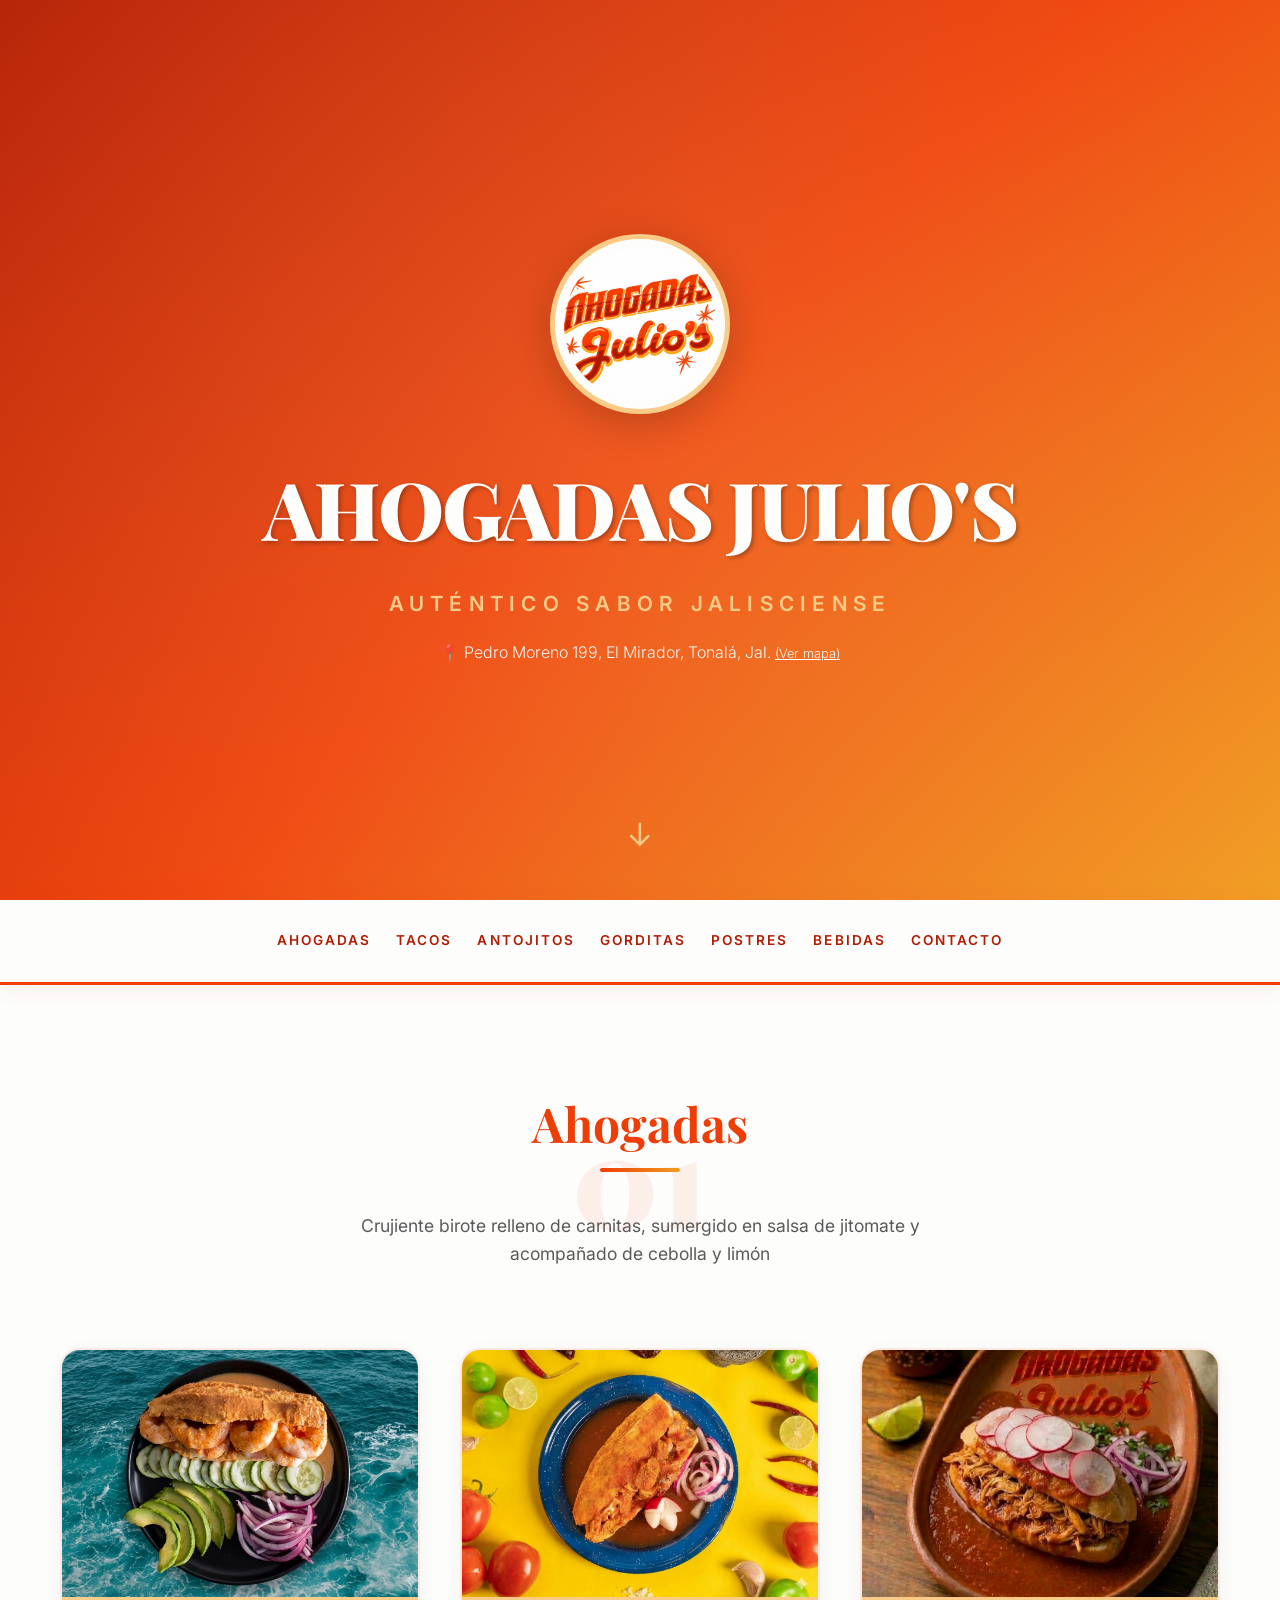
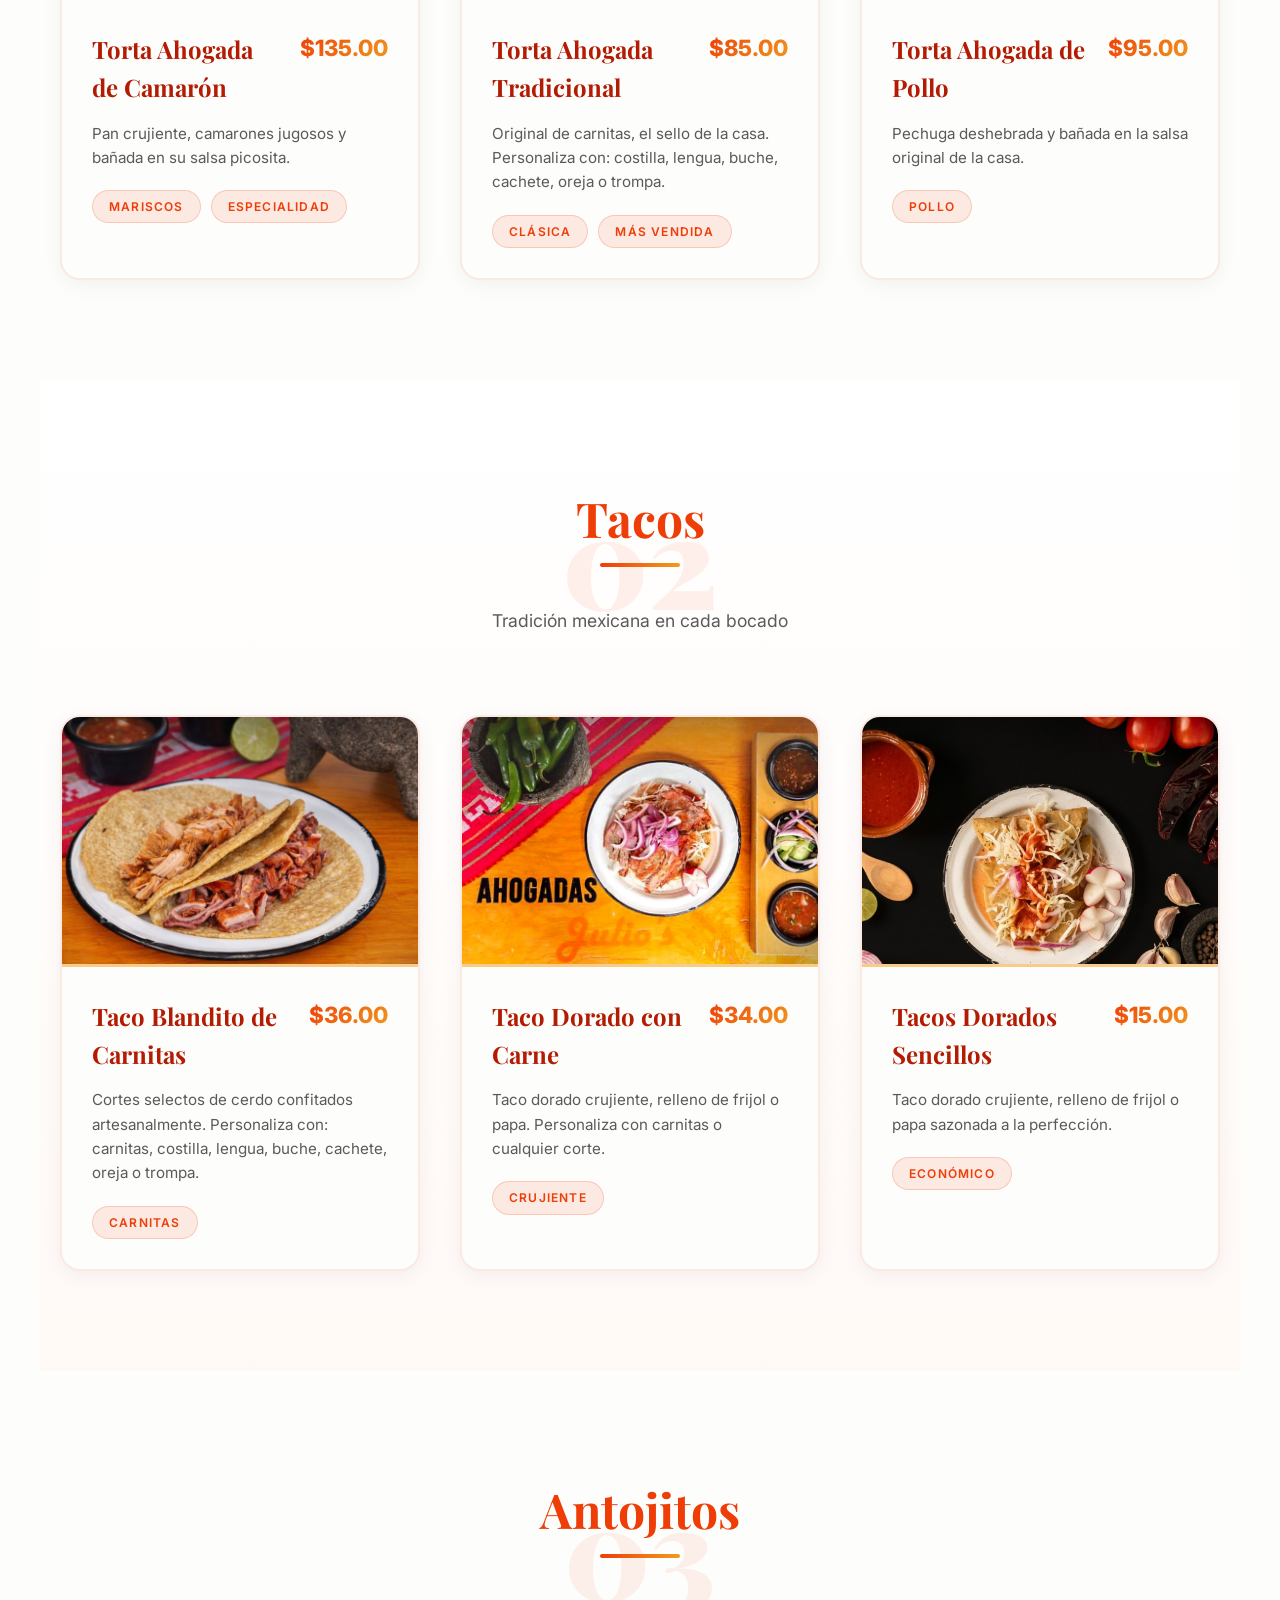
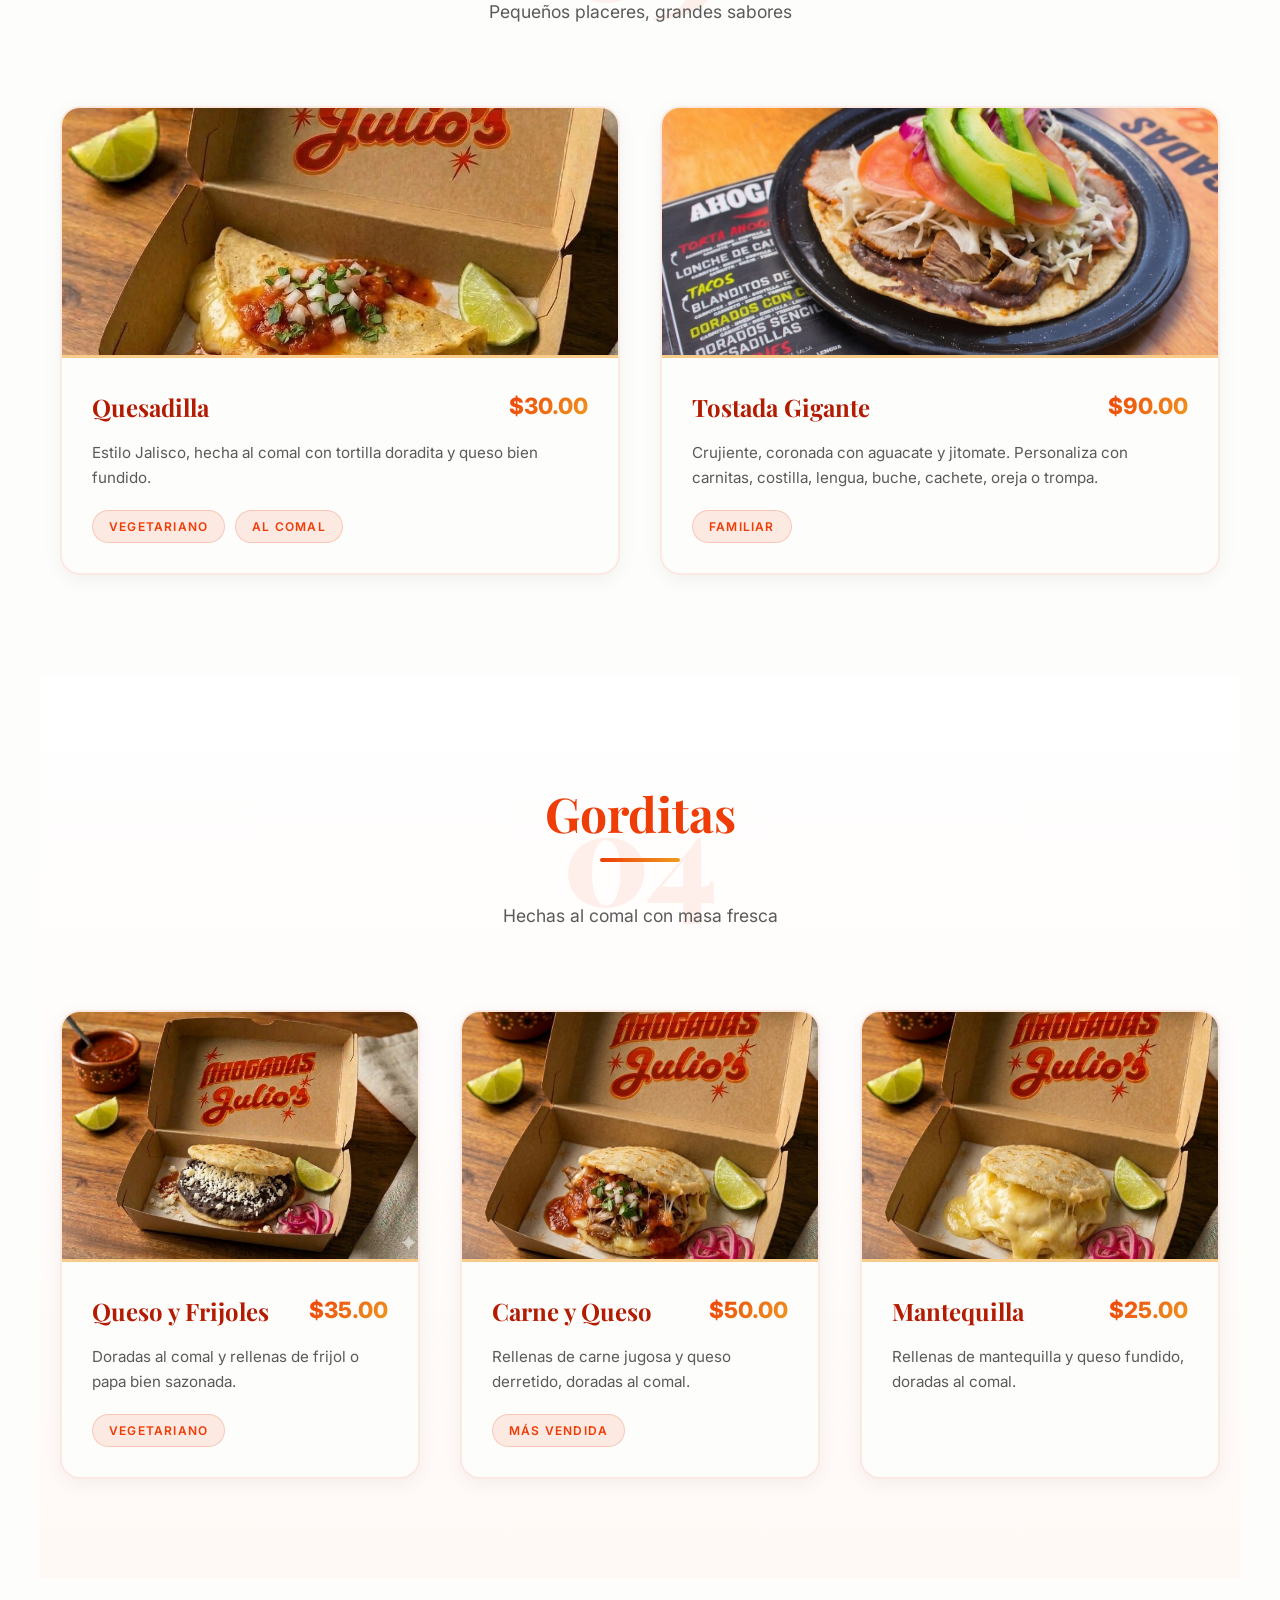
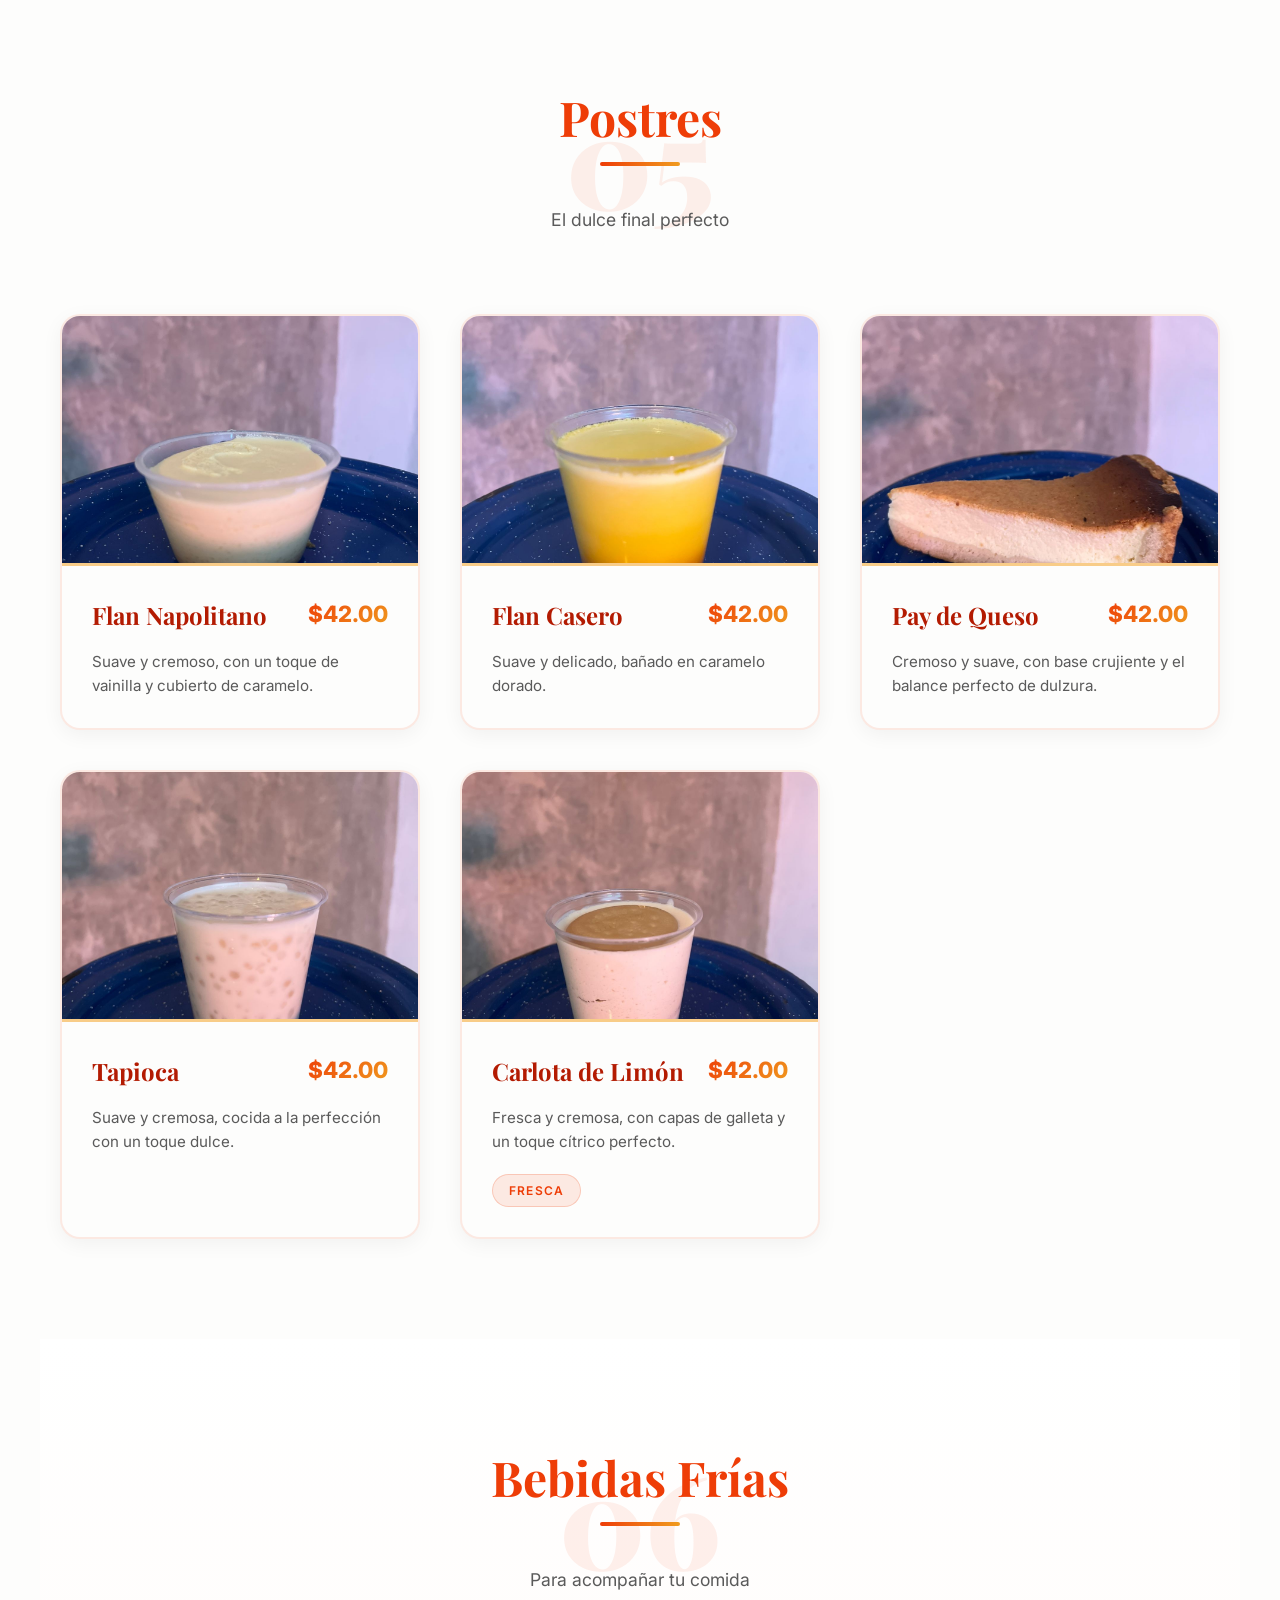
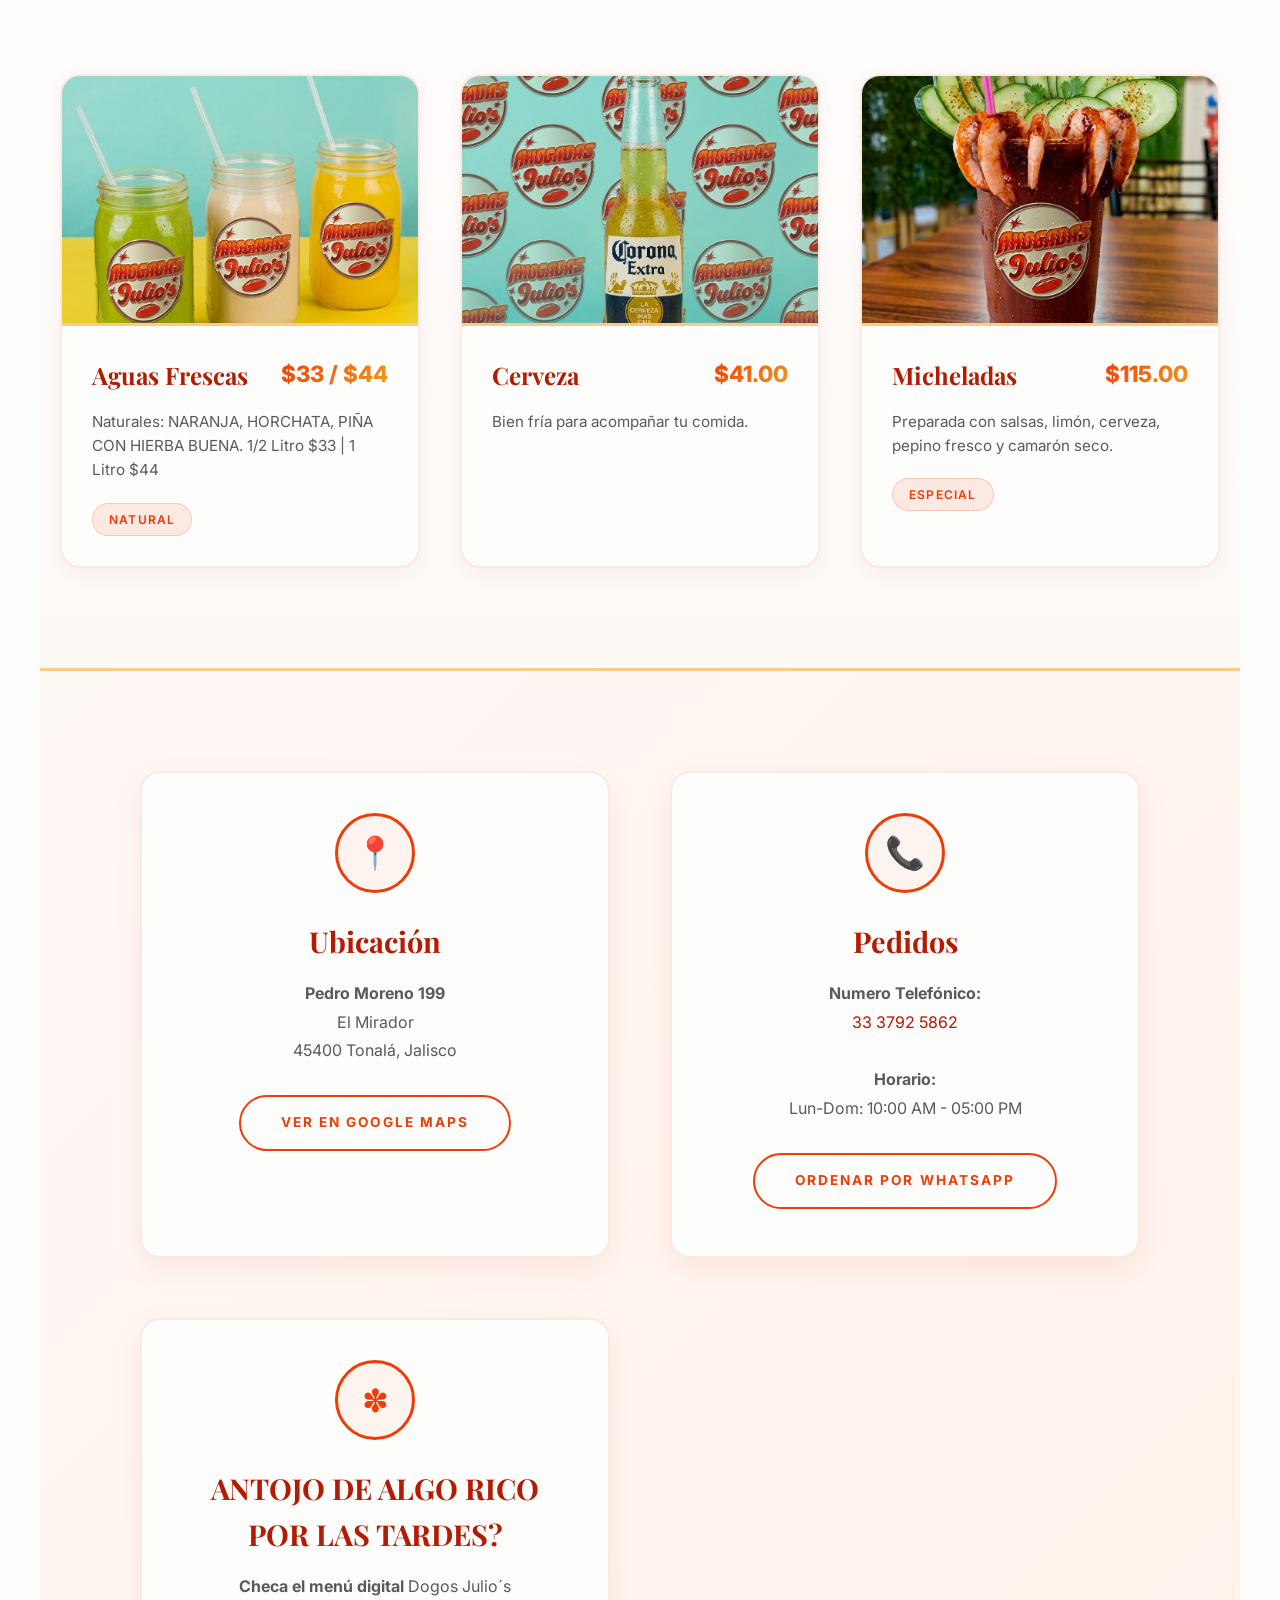
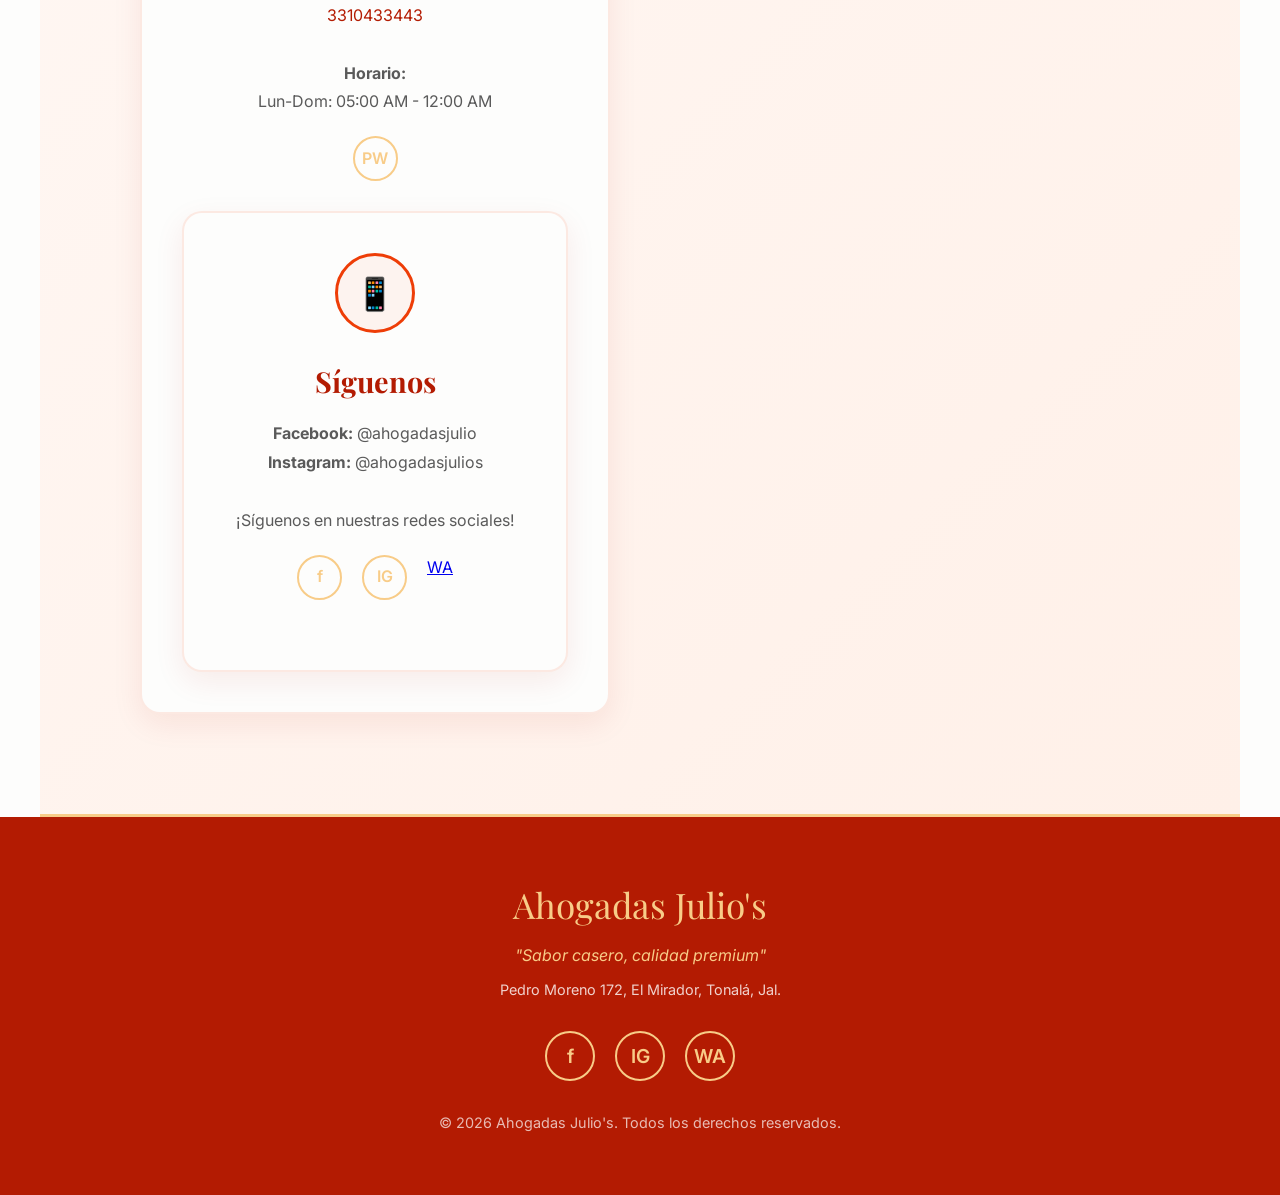
==== index.html @ 1efb1893 "Update index.html" ====
<!DOCTYPE html>
<html lang="es">
<head>
    <meta charset="UTF-8">
    <meta name="viewport" content="width=device-width, initial-scale=1.0">
    <meta name="description" content="Las tortas ahogadas más ricas de Tonala - Menú digital">
    <title>Ahogadas Julio's | Menú Digital</title>
    <link rel="preconnect" href="https://fonts.googleapis.com">
    <link rel="preconnect" href="https://fonts.gstatic.com" crossorigin>
    <link href="https://fonts.googleapis.com/css2?family=Playfair+Display:wght@400;700;900&family=Inter:wght@300;400;600&display=swap" rel="stylesheet">

    <style>
        * {
            margin: 0;
            padding: 0;
            box-sizing: border-box;
        }

        :root {
            --rojo-brillante: #EE3D07;
            --rojo-oscuro: #B31B02;
            --naranja: #F09C1F;
            --amarillo-contorno: #F8CC88;
            --blanco: #FDFDFC;
            --negro-texto: #1a1a1a;
            --gris-texto: #5a5a5a;
        }

        body {
            font-family: 'Inter', sans-serif;
            background-color: var(--blanco);
            color: var(--negro-texto);
            line-height: 1.6;
            overflow-x: hidden;
        }

        /* Hero Section con colores nuevos */
        .hero {
            height: 100vh;
            background: linear-gradient(135deg, var(--rojo-oscuro) 0%, var(--rojo-brillante) 50%, var(--naranja) 100%);
            display: flex;
            flex-direction: column;
            justify-content: center;
            align-items: center;
            text-align: center;
            position: relative;
            overflow: hidden;
        }

        .hero::before {
            content: '';
            position: absolute;
            top: -50%;
            left: -50%;
            width: 200%;
            height: 200%;
            background: radial-gradient(circle, rgba(248,204,136,0.2) 0%, transparent 70%);
            animation: pulse 8s ease-in-out infinite;
        }

        @keyframes pulse {
            0%, 100% { transform: scale(1); opacity: 0.5; }
            50% { transform: scale(1.1); opacity: 0.8; }
        }

        .hero-content {
            position: relative;
            z-index: 2;
            padding: 20px;
        }

        .logo-container {
            width: 180px;
            height: 180px;
            border: 5px solid var(--amarillo-contorno);
            border-radius: 50%;
            display: flex;
            align-items: center;
            justify-content: center;
            margin: 0 auto 30px;
            background: var(--blanco);
            box-shadow: 0 10px 40px rgba(0,0,0,0.2);
            overflow: hidden;
            animation: glow 3s ease-in-out infinite alternate;
        }

        .logo-container img {
            width: 90%;
            height: 90%;
            object-fit: cover;
            border-radius: 50%;
        }

        @keyframes glow {
            from { box-shadow: 0 0 20px rgba(248,204,136,0.4); }
            to { box-shadow: 0 0 60px rgba(248,204,136,0.8); }
        }

        h1 {
            font-family: 'Playfair Display', serif;
            font-size: clamp(2.5rem, 8vw, 5rem);
            font-weight: 900;
            color: var(--blanco);
            letter-spacing: -0.02em;
            margin-bottom: 15px;
            text-transform: uppercase;
            text-shadow: 2px 2px 4px rgba(0,0,0,0.3);
        }

        .subtitle {
            font-size: 1.3rem;
            color: var(--amarillo-contorno);
            letter-spacing: 0.3em;
            text-transform: uppercase;
            margin-bottom: 20px;
            font-weight: 600;
        }

        .location-hero {
            color: var(--blanco);
            font-size: 1rem;
            margin-top: 10px;
            opacity: 0.95;
            font-weight: 300;
        }

        .scroll-indicator {
            position: absolute;
            bottom: 40px;
            left: 50%;
            transform: translateX(-50%);
            color: var(--amarillo-contorno);
            font-size: 2rem;
            animation: bounce 2s infinite;
            cursor: pointer;
        }

        @keyframes bounce {
            0%, 20%, 50%, 80%, 100% { transform: translateX(-50%) translateY(0); }
            40% { transform: translateX(-50%) translateY(-20px); }
            60% { transform: translateX(-50%) translateY(-10px); }
        }

        /* Navegación Sticky */
        .nav-sticky {
            position: sticky;
            top: 0;
            background: rgba(253, 253, 252, 0.98);
            backdrop-filter: blur(20px);
            padding: 20px 0;
            z-index: 100;
            border-bottom: 3px solid var(--rojo-brillante);
            box-shadow: 0 2px 20px rgba(238,61,7,0.1);
        }

        .nav-container {
            max-width: 1200px;
            margin: 0 auto;
            display: flex;
            justify-content: center;
            gap: 25px;
            flex-wrap: wrap;
            padding: 0 20px;
        }

        .nav-link {
            color: var(--rojo-oscuro);
            text-decoration: none;
            font-size: 0.85rem;
            letter-spacing: 0.15em;
            text-transform: uppercase;
            transition: all 0.3s;
            position: relative;
            padding: 10px 0;
            font-weight: 600;
        }

        .nav-link::after {
            content: '';
            position: absolute;
            bottom: 0;
            left: 0;
            width: 0;
            height: 3px;
            background: var(--rojo-brillante);
            transition: width 0.3s;
        }

        .nav-link:hover {
            color: var(--rojo-brillante);
        }

        .nav-link:hover::after {
            width: 100%;
        }

        /* Secciones del Menú */
        .section {
            max-width: 1200px;
            margin: 0 auto;
            padding: 100px 20px;
        }

        .section-header {
            text-align: center;
            margin-bottom: 80px;
            position: relative;
        }

        .section-number {
            font-family: 'Playfair Display', serif;
            font-size: 8rem;
            color: rgba(238,61,7,0.08);
            position: absolute;
            top: 50%;
            left: 50%;
            transform: translate(-50%, -50%);
            z-index: -1;
            font-weight: 900;
        }

        .section-title {
            font-family: 'Playfair Display', serif;
            font-size: 3rem;
            color: var(--rojo-brillante);
            margin-bottom: 20px;
            position: relative;
            display: inline-block;
        }

        .section-title::after {
            content: '';
            position: absolute;
            bottom: -10px;
            left: 50%;
            transform: translateX(-50%);
            width: 80px;
            height: 4px;
            background: linear-gradient(90deg, var(--rojo-brillante), var(--naranja));
            border-radius: 2px;
        }

        .section-desc {
            color: var(--gris-texto);
            font-size: 1.1rem;
            max-width: 600px;
            margin: 30px auto 0;
        }

        /* Grid de Platillos */
        .menu-grid {
            display: grid;
            grid-template-columns: repeat(auto-fit, minmax(350px, 1fr));
            gap: 40px;
        }

        .menu-card {
            background: var(--blanco);
            border: 2px solid rgba(238,61,7,0.1);
            border-radius: 20px;
            overflow: hidden;
            transition: all 0.4s cubic-bezier(0.175, 0.885, 0.32, 1.275);
            position: relative;
            box-shadow: 0 5px 20px rgba(0,0,0,0.05);
        }

        .menu-card::before {
            content: '';
            position: absolute;
            top: 0;
            left: 0;
            right: 0;
            height: 5px;
            background: linear-gradient(90deg, var(--rojo-brillante), var(--naranja), var(--rojo-brillante));
            transform: scaleX(0);
            transition: transform 0.4s;
        }

        .menu-card:hover {
            transform: translateY(-10px);
            border-color: rgba(238,61,7,0.3);
            box-shadow: 0 20px 40px rgba(238,61,7,0.15);
        }

        .menu-card:hover::before {
            transform: scaleX(1);
        }

        .card-image {
            width: 100%;
            height: 250px;
            background: linear-gradient(135deg, #fff5f0 0%, #ffeee5 100%);
            display: flex;
            align-items: center;
            justify-content: center;
            font-size: 4rem;
            position: relative;
            overflow: hidden;
            border-bottom: 3px solid var(--amarillo-contorno);
        }

        .card-image img {
            width: 100%;
            height: 100%;
            object-fit: cover;
            transition: transform 0.6s;
        }

        .menu-card:hover .card-image img {
            transform: scale(1.1);
        }

        .card-placeholder {
            color: var(--rojo-brillante);
            opacity: 0.2;
            font-size: 3rem;
        }

        .card-content {
            padding: 30px;
        }

        .card-header {
            display: flex;
            justify-content: space-between;
            align-items: start;
            margin-bottom: 15px;
            gap: 20px;
        }

        .card-title {
            font-family: 'Playfair Display', serif;
            font-size: 1.5rem;
            color: var(--rojo-oscuro);
            margin: 0;
            flex: 1;
            font-weight: 700;
        }

        .card-price {
            font-size: 1.4rem;
            color: var(--rojo-brillante);
            font-weight: 800;
            white-space: nowrap;
            background: linear-gradient(135deg, var(--rojo-brillante), var(--naranja));
            -webkit-background-clip: text;
            -webkit-text-fill-color: transparent;
            background-clip: text;
        }

        .card-desc {
            color: var(--gris-texto);
            font-size: 0.95rem;
            line-height: 1.6;
        }

        .card-tags {
            display: flex;
            gap: 10px;
            margin-top: 20px;
            flex-wrap: wrap;
        }

        .tag {
            background: rgba(238,61,7,0.1);
            color: var(--rojo-brillante);
            padding: 6px 16px;
            border-radius: 20px;
            font-size: 0.75rem;
            letter-spacing: 0.1em;
            text-transform: uppercase;
            border: 1px solid rgba(238,61,7,0.2);
            font-weight: 600;
        }

        /* Ubicación y Contacto */
        .info-section {
            background: linear-gradient(135deg, #fff9f6 0%, #fff0e8 100%);
            border-top: 3px solid var(--amarillo-contorno);
            border-bottom: 3px solid var(--amarillo-contorno);
        }

        .info-grid {
            display: grid;
            grid-template-columns: repeat(auto-fit, minmax(300px, 1fr));
            gap: 60px;
            max-width: 1000px;
            margin: 0 auto;
        }

        .info-card {
            text-align: center;
            padding: 40px;
            background: var(--blanco);
            border-radius: 20px;
            box-shadow: 0 10px 30px rgba(179,27,2,0.08);
            border: 2px solid rgba(238,61,7,0.1);
        }

        .info-icon {
            width: 80px;
            height: 80px;
            border: 3px solid var(--rojo-brillante);
            border-radius: 50%;
            display: flex;
            align-items: center;
            justify-content: center;
            margin: 0 auto 25px;
            font-size: 2rem;
            color: var(--rojo-brillante);
            transition: all 0.3s;
            background: rgba(238,61,7,0.05);
        }

        .info-card:hover .info-icon {
            background: var(--rojo-brillante);
            color: var(--blanco);
            transform: rotate(360deg) scale(1.1);
            box-shadow: 0 5px 20px rgba(238,61,7,0.3);
        }

        .info-title {
            font-family: 'Playfair Display', serif;
            font-size: 1.8rem;
            margin-bottom: 15px;
            color: var(--rojo-oscuro);
        }

        .info-text {
            color: var(--gris-texto);
            line-height: 1.8;
            margin-bottom: 20px;
            font-size: 1rem;
        }

        .btn-gold {
            display: inline-block;
            padding: 15px 40px;
            background: transparent;
            border: 2px solid var(--rojo-brillante);
            color: var(--rojo-brillante);
            text-decoration: none;
            text-transform: uppercase;
            letter-spacing: 0.15em;
            font-size: 0.85rem;
            font-weight: 700;
            transition: all 0.3s;
            margin-top: 10px;
            position: relative;
            overflow: hidden;
            border-radius: 50px;
        }

        .btn-gold::before {
            content: '';
            position: absolute;
            top: 0;
            left: -100%;
            width: 100%;
            height: 100%;
            background: linear-gradient(135deg, var(--rojo-brillante), var(--naranja));
            transition: left 0.3s;
            z-index: -1;
        }

        .btn-gold:hover {
            color: var(--blanco);
            border-color: var(--rojo-brillante);
            transform: translateY(-2px);
            box-shadow: 0 5px 20px rgba(238,61,7,0.3);
        }

        .btn-gold:hover::before {
            left: 0;
        }

        /* Footer */
        footer {
            background: var(--rojo-oscuro);
            padding: 60px 20px;
            text-align: center;
            color: var(--blanco);
        }

        .footer-logo {
            font-family: 'Playfair Display', serif;
            font-size: 2.2rem;
            color: var(--amarillo-contorno);
            margin-bottom: 10px;
        }

        .social-links {
            display: flex;
            justify-content: center;
            gap: 20px;
            margin: 30px 0;
        }

        .social-link {
            width: 50px;
            height: 50px;
            border: 2px solid var(--amarillo-contorno);
            border-radius: 50%;
            display: flex;
            align-items: center;
            justify-content: center;
            color: var(--amarillo-contorno);
            text-decoration: none;
            transition: all 0.3s;
            font-size: 1.2rem;
            font-weight: 600;
        }

        .social-link:hover {
            background: var(--amarillo-contorno);
            color: var(--rojo-oscuro);
            transform: translateY(-5px);
            box-shadow: 0 5px 15px rgba(0,0,0,0.2);
        }

        .copyright {
            color: rgba(255,255,255,0.7);
            font-size: 0.9rem;
            margin-top: 30px;
        }

        /* Responsive */
        @media (max-width: 768px) {
            .menu-grid {
                grid-template-columns: 1fr;
                gap: 30px;
            }

            .nav-container {
                gap: 15px;
            }

            .section {
                padding: 60px 20px;
            }

            .info-grid {
                gap: 30px;
            }

            .logo-container {
                width: 150px;
                height: 150px;
            }

            h1 {
                font-size: 2.2rem;
            }
        }

        /* Animación de entrada */
        .fade-in {
            opacity: 0;
            transform: translateY(30px);
            transition: all 0.8s;
        }

        .fade-in.visible {
            opacity: 1;
            transform: translateY(0);
        }
    </style>
</head>
<body>

    <!-- Hero Section -->
    <header class="hero">
        <div class="hero-content">
            <div class="logo-container">
                <img src="images/logo.jpg" alt="Ahogadas Julio's Logo">
            </div>
            <h1>Ahogadas Julio's</h1>
            <p class="subtitle">Auténtico Sabor Jalisciense</p>
            <a href="https://maps.google.com/?q=Pedro+Moreno+199+El+Mirador+Tonalá+Jalisco" target="_blank" style="text-decoration: none; color: inherit;"><p class="location-hero" style="cursor: pointer; transition: opacity 0.3s;" onmouseover="this.style.opacity="0.8"" onmouseout="this.style.opacity="0.95"">📍 Pedro Moreno 199, El Mirador, Tonalá, Jal. <span style="font-size: 0.8em; text-decoration: underline;">(Ver mapa)</span></p></a>
        </div>
        <div class="scroll-indicator" onclick="document.getElementById('ahogadas').scrollIntoView({behavior: 'smooth'})">
            ↓
        </div>
    </header>

    <!-- Navegación -->
    <nav class="nav-sticky">
        <div class="nav-container">
            <a href="#ahogadas" class="nav-link">Ahogadas</a>
            <a href="#tacos" class="nav-link">Tacos</a>
            <a href="#antojitos" class="nav-link">Antojitos</a>
            <a href="#gorditas" class="nav-link">Gorditas</a>
            <a href="#postres" class="nav-link">Postres</a>
            <a href="#bebidas" class="nav-link">Bebidas</a>
            <a href="#contacto" class="nav-link">Contacto</a>
        </div>
    </nav>

    <!-- Ahogadas -->
    <section id="ahogadas" class="section">
        <div class="section-header fade-in">
            <span class="section-number">01</span>
            <h2 class="section-title">Ahogadas</h2>
            <p class="section-desc">Crujiente birote relleno de carnitas, sumergido en salsa de jitomate y acompañado de cebolla y limón</p>
        </div>

        <div class="menu-grid">
            <!-- Torta Ahogada de Camarón -->
            <div class="menu-card fade-in">
                <div class="card-image">
                    <img src="images/ahogada-camaron.jpg" alt="Torta Ahogada de Camarón">
                </div>
                <div class="card-content">
                    <div class="card-header">
                        <h3 class="card-title">Torta Ahogada de Camarón</h3>
                        <span class="card-price">$135.00</span>
                    </div>
                    <p class="card-desc">Pan crujiente, camarones jugosos y bañada en su salsa picosita.</p>
                    <div class="card-tags">
                        <span class="tag">Mariscos</span>
                        <span class="tag">Especialidad</span>
                    </div>
                </div>
            </div>

            <!-- Torta Ahogada Tradicional -->
            <div class="menu-card fade-in">
                <div class="card-image">
                    <img src="images/ahogada-carnitas.jpg" alt="Torta Ahogada Tradicional">
                </div>
                <div class="card-content">
                    <div class="card-header">
                        <h3 class="card-title">Torta Ahogada Tradicional</h3>
                        <span class="card-price">$85.00</span>
                    </div>
                    <p class="card-desc">Original de carnitas, el sello de la casa. Personaliza con: costilla, lengua, buche, cachete, oreja o trompa.</p>
                    <div class="card-tags">
                        <span class="tag">Clásica</span>
                        <span class="tag">Más Vendida</span>
                    </div>
                </div>
            </div>

            <!-- Torta Ahogada de Pollo -->
            <div class="menu-card fade-in">
                <div class="card-image">
                    <img src="images/ahogada-pollo.jpg" alt="Torta Ahogada de Pollo">
                </div>
                <div class="card-content">
                    <div class="card-header">
                        <h3 class="card-title">Torta Ahogada de Pollo</h3>
                        <span class="card-price">$95.00</span>
                    </div>
                    <p class="card-desc">Pechuga deshebrada y bañada en la salsa original de la casa.</p>
                    <div class="card-tags">
                        <span class="tag">Pollo</span>
                    </div>
                </div>
            </div>
        </div>
    </section>

    <!-- Tacos -->
    <section id="tacos" class="section" style="background: linear-gradient(to bottom, #fff, #fff9f6);">
        <div class="section-header fade-in">
            <span class="section-number">02</span>
            <h2 class="section-title">Tacos</h2>
            <p class="section-desc">Tradición mexicana en cada bocado</p>
        </div>

        <div class="menu-grid">
            <div class="menu-card fade-in">
                <div class="card-image">
                    <img src="images/taco-blandito.jpg" alt="Taco Blandito de Carnitas">
                </div>
                <div class="card-content">
                    <div class="card-header">
                        <h3 class="card-title">Taco Blandito de Carnitas</h3>
                        <span class="card-price">$36.00</span>
                    </div>
                    <p class="card-desc">Cortes selectos de cerdo confitados artesanalmente. Personaliza con: carnitas, costilla, lengua, buche, cachete, oreja o trompa.</p>
                    <div class="card-tags">
                        <span class="tag">Carnitas</span>
                    </div>
                </div>
            </div>

            <div class="menu-card fade-in">
                <div class="card-image">
                    <img src="images/taco-dorado-carne.jpg" alt="Taco Dorado con Carne">
                </div>
                <div class="card-content">
                    <div class="card-header">
                        <h3 class="card-title">Taco Dorado con Carne</h3>
                        <span class="card-price">$34.00</span>
                    </div>
                    <p class="card-desc">Taco dorado crujiente, relleno de frijol o papa. Personaliza con carnitas o cualquier corte.</p>
                    <div class="card-tags">
                        <span class="tag">Crujiente</span>
                    </div>
                </div>
            </div>

            <div class="menu-card fade-in">
                <div class="card-image">
                    <img src="images/taco-dorado.jpg" alt="Tacos Dorados Sencillos">
                </div>
                <div class="card-content">
                    <div class="card-header">
                        <h3 class="card-title">Tacos Dorados Sencillos</h3>
                        <span class="card-price">$15.00</span>
                    </div>
                    <p class="card-desc">Taco dorado crujiente, relleno de frijol o papa sazonada a la perfección.</p>
                    <div class="card-tags">
                        <span class="tag">Económico</span>
                    </div>
                </div>
            </div>
        </div>
    </section>

    <!-- Antojitos -->
    <section id="antojitos" class="section">
        <div class="section-header fade-in">
            <span class="section-number">03</span>
            <h2 class="section-title">Antojitos</h2>
            <p class="section-desc">Pequeños placeres, grandes sabores</p>
        </div>

        <div class="menu-grid">
            <div class="menu-card fade-in">
                <div class="card-image">
                    <img src="images/quesadilla.jpg" alt="Quesadilla">
                </div>
                <div class="card-content">
                    <div class="card-header">
                        <h3 class="card-title">Quesadilla</h3>
                        <span class="card-price">$30.00</span>
                    </div>
                    <p class="card-desc">Estilo Jalisco, hecha al comal con tortilla doradita y queso bien fundido.</p>
                    <div class="card-tags">
                        <span class="tag">Vegetariano</span>
                        <span class="tag">Al Comal</span>
                    </div>
                </div>
            </div>

            <div class="menu-card fade-in">
                <div class="card-image">
                    <img src="images/tostada.jpg" alt="Tostada Gigante">
                </div>
                <div class="card-content">
                    <div class="card-header">
                        <h3 class="card-title">Tostada Gigante</h3>
                        <span class="card-price">$90.00</span>
                    </div>
                    <p class="card-desc">Crujiente, coronada con aguacate y jitomate. Personaliza con carnitas, costilla, lengua, buche, cachete, oreja o trompa.</p>
                    <div class="card-tags">
                        <span class="tag">Familiar</span>
                    </div>
                </div>
            </div>
        </div>
    </section>

    <!-- Gorditas -->
    <section id="gorditas" class="section" style="background: linear-gradient(to bottom, #fff, #fff9f6);">
        <div class="section-header fade-in">
            <span class="section-number">04</span>
            <h2 class="section-title">Gorditas</h2>
            <p class="section-desc">Hechas al comal con masa fresca</p>
        </div>

        <div class="menu-grid">
            <div class="menu-card fade-in">
                <div class="card-image">
                    <img src="images/gordita-queso-frijol.jpg" alt="Gordita de Queso y Frijoles">
                </div>
                <div class="card-content">
                    <div class="card-header">
                        <h3 class="card-title">Queso y Frijoles</h3>
                        <span class="card-price">$35.00</span>
                    </div>
                    <p class="card-desc">Doradas al comal y rellenas de frijol o papa bien sazonada.</p>
                    <div class="card-tags">
                        <span class="tag">Vegetariano</span>
                    </div>
                </div>
            </div>

            <div class="menu-card fade-in">
                <div class="card-image">
                    <img src="images/gordita-carne.jpg" alt="Gordita de Carne y Queso">
                </div>
                <div class="card-content">
                    <div class="card-header">
                        <h3 class="card-title">Carne y Queso</h3>
                        <span class="card-price">$50.00</span>
                    </div>
                    <p class="card-desc">Rellenas de carne jugosa y queso derretido, doradas al comal.</p>
                    <div class="card-tags">
                        <span class="tag">Más Vendida</span>
                    </div>
                </div>
            </div>

            <div class="menu-card fade-in">
                <div class="card-image">
                    <img src="images/gordita-mantequilla.jpg" alt="Gordita de Mantequilla">
                </div>
                <div class="card-content">
                    <div class="card-header">
                        <h3 class="card-title">Mantequilla</h3>
                        <span class="card-price">$25.00</span>
                    </div>
                    <p class="card-desc">Rellenas de mantequilla y queso fundido, doradas al comal.</p>
                </div>
            </div>
        </div>
    </section>

    <!-- Postres -->
    <section id="postres" class="section">
        <div class="section-header fade-in">
            <span class="section-number">05</span>
            <h2 class="section-title">Postres</h2>
            <p class="section-desc">El dulce final perfecto</p>
        </div>

        <div class="menu-grid">
            <div class="menu-card fade-in">
                <div class="card-image">
                    <img src="images/flan-napolitano.jpg" alt="Flan Napolitano">
                </div>
                <div class="card-content">
                    <div class="card-header">
                        <h3 class="card-title">Flan Napolitano</h3>
                        <span class="card-price">$42.00</span>
                    </div>
                    <p class="card-desc">Suave y cremoso, con un toque de vainilla y cubierto de caramelo.</p>
                </div>
            </div>

            <div class="menu-card fade-in">
                <div class="card-image">
                    <img src="images/flan-casero.jpg" alt="Flan Casero">
                </div>
                <div class="card-content">
                    <div class="card-header">
                        <h3 class="card-title">Flan Casero</h3>
                        <span class="card-price">$42.00</span>
                    </div>
                    <p class="card-desc">Suave y delicado, bañado en caramelo dorado.</p>
                </div>
            </div>

            <div class="menu-card fade-in">
                <div class="card-image">
                    <img src="images/pay-queso.jpg" alt="Pay de Queso">
                </div>
                <div class="card-content">
                    <div class="card-header">
                        <h3 class="card-title">Pay de Queso</h3>
                        <span class="card-price">$42.00</span>
                    </div>
                    <p class="card-desc">Cremoso y suave, con base crujiente y el balance perfecto de dulzura.</p>
                </div>
            </div>

            <div class="menu-card fade-in">
                <div class="card-image">
                    <img src="images/tapioca.jpg" alt="Tapioca">
                </div>
                <div class="card-content">
                    <div class="card-header">
                        <h3 class="card-title">Tapioca</h3>
                        <span class="card-price">$42.00</span>
                    </div>
                    <p class="card-desc">Suave y cremosa, cocida a la perfección con un toque dulce.</p>
                </div>
            </div>

            <div class="menu-card fade-in">
                <div class="card-image">
                    <img src="images/carlota.jpg" alt="Carlota de Limón">
                </div>
                <div class="card-content">
                    <div class="card-header">
                        <h3 class="card-title">Carlota de Limón</h3>
                        <span class="card-price">$42.00</span>
                    </div>
                    <p class="card-desc">Fresca y cremosa, con capas de galleta y un toque cítrico perfecto.</p>
                    <div class="card-tags">
                        <span class="tag">Fresca</span>
                    </div>
                </div>
            </div>
        </div>
    </section>

    <!-- Bebidas -->
    <section id="bebidas" class="section" style="background: linear-gradient(to bottom, #fff, #fff9f6);">
        <div class="section-header fade-in">
            <span class="section-number">06</span>
            <h2 class="section-title">Bebidas Frías</h2>
            <p class="section-desc">Para acompañar tu comida</p>
        </div>

        <div class="menu-grid">
            <div class="menu-card fade-in">
                <div class="card-image">
                    <img src="images/aguas-frescas.jpg" alt="Aguas Frescas">
                </div>
                <div class="card-content">
                    <div class="card-header">
                        <h3 class="card-title">Aguas Frescas</h3>
                        <span class="card-price">$33 / $44</span>
                    </div>
                    <p class="card-desc">Naturales: NARANJA, HORCHATA, PIÑA CON HIERBA BUENA. 1/2 Litro $33 | 1 Litro $44</p>
                    <div class="card-tags">
                        <span class="tag">Natural</span>
                    </div>
                </div>
            </div>

            <div class="menu-card fade-in">
                <div class="card-image">
                    <img src="images/cerveza.jpg" alt="Cerveza">
                </div>
                <div class="card-content">
                    <div class="card-header">
                        <h3 class="card-title">Cerveza</h3>
                        <span class="card-price">$41.00</span>
                    </div>
                    <p class="card-desc">Bien fría para acompañar tu comida.</p>
                </div>
            </div>

            <div class="menu-card fade-in">
                <div class="card-image">
                    <img src="images/michelada.jpg" alt="Micheladas">
                </div>
                <div class="card-content">
                    <div class="card-header">
                        <h3 class="card-title">Micheladas</h3>
                        <span class="card-price">$115.00</span>
                    </div>
                    <p class="card-desc">Preparada con salsas, limón, cerveza, pepino fresco y camarón seco.</p>
                    <div class="card-tags">
                        <span class="tag">Especial</span>
                    </div>
                </div>
            </div>
        </div>
    </section>

    <!-- Contacto/Ubicación -->
    <section id="contacto" class="section info-section">
        <div class="info-grid">
            <div class="info-card fade-in">
                <div class="info-icon">📍</div>
                <h3 class="info-title">Ubicación</h3>
                <p class="info-text">
                    <strong>Pedro Moreno 199</strong><br>
                    El Mirador<br>
                    45400 Tonalá, Jalisco
                </p>
                <a href="https://maps.google.com/?q=Pedro+Moreno+199+El+Mirador+Tonalá+Jalisco" target="_blank" class="btn-gold">Ver en Google Maps</a>
            </div>

            <div class="info-card fade-in">
                <div class="info-icon">📞</div>
                <h3 class="info-title">Pedidos</h3>
                <p class="info-text">
                    <strong>Numero Telefónico:</strong><br>
                    <a href="523337925862" style="color: var(--rojo-oscuro); text-decoration: none;">33 3792 5862</a><br><br>
                    <strong>Horario:</strong><br>
                    Lun-Dom: 10:00 AM - 05:00 PM
                </p>
                <a href="https://wa.me/523312442991" target="_blank" class="btn-gold">Ordenar por WhatsApp</a>
            </div>
            
            <div class="info-card fade-in">
                <div class="info-icon">✽</div>
                <h3 class="info-title">ANTOJO DE ALGO RICO POR LAS TARDES?</h3>
                <p class="info-text">
                    <strong>Checa el menú digital</strong> Dogos Julio´s <br>
                    <a href="3310433443" style="color: var(--rojo-oscuro); text-decoration: none;">3310433443</a><br><br>
                    <strong>Horario:</strong><br>
                    Lun-Dom: 05:00 AM - 12:00 AM
                </p>
                <div class="social-links" style="margin-top: 20px;">
                    <a href="https://cookinglikedan-stack.github.io/Dogos-Julio-s/" target="_blank" class="social-link" style="width: 45px; height: 45px; font-size: 1rem;">PW</a>
            </div>        
           
                <div class="info-card fade-in">
                <div class="info-icon">📱</div>
                <h3 class="info-title">Síguenos</h3>
                <p class="info-text">
                    <strong>Facebook:</strong> @ahogadasjulio<br>
                    <strong>Instagram:</strong> @ahogadasjulios<br><br>
                    ¡Síguenos en nuestras redes sociales!
                </p>
                <div class="social-links" style="margin-top: 20px;">
                    <a href="https://www.facebook.com/ahogadasjulio" target="_blank" class="social-link" style="width: 45px; height: 45px; font-size: 1rem;">f</a>
                    <a href="https://www.instagram.com/ahogadasjulios" target="_blank" class="social-link" style="width: 45px; height: 45px; font-size: 1rem;">IG</a>
                    <a href="https://wa.me/523312442991" target="_blank" class="social-btn">WA</a>
                </div>
            </div>
        </div>
    </section>

    <footer>
        <div class="footer-logo">Ahogadas Julio's</div>
        <p style="color: var(--amarillo-contorno); font-style: italic; margin-bottom: 10px;">"Sabor casero, calidad premium"</p>
        <p style="color: rgba(255,255,255,0.8); font-size: 0.9rem;">Pedro Moreno 172, El Mirador, Tonalá, Jal.</p>
        <div class="social-links">
            <a href="https://www.facebook.com/ahogadasjulio" target="_blank" class="social-link">f</a>
            <a href="https://www.instagram.com/ahogadasjulios" target="_blank" class="social-link">IG</a>
            <a href="https://wa.me/523312442991" target="_blank" class="social-link">WA</a>
        </div>
        <p class="copyright">© 2026 Ahogadas Julio's. Todos los derechos reservados.</p>
    </footer>

    <script>
        document.querySelectorAll('a[href^="#"]').forEach(anchor => {
            anchor.addEventListener('click', function (e) {
                e.preventDefault();
                const target = document.querySelector(this.getAttribute('href'));
                if (target) {
                    target.scrollIntoView({
                        behavior: 'smooth',
                        block: 'start'
                    });
                }
            });
        });

        const observerOptions = {
            threshold: 0.1,
            rootMargin: "0px 0px -50px 0px"
        };

        const observer = new IntersectionObserver((entries) => {
            entries.forEach(entry => {
                if (entry.isIntersecting) {
                    entry.target.classList.add('visible');
                }
            });
        }, observerOptions);

        document.querySelectorAll('.fade-in').forEach(el => {
            observer.observe(el);
        });

        window.addEventListener('scroll', () => {
            const scrolled = window.pageYOffset;
            const hero = document.querySelector('.hero');
            if (hero) {
                hero.style.transform = `translateY(${scrolled * 0.5}px)`;
            }
        });
    </script>

</body>
</html>
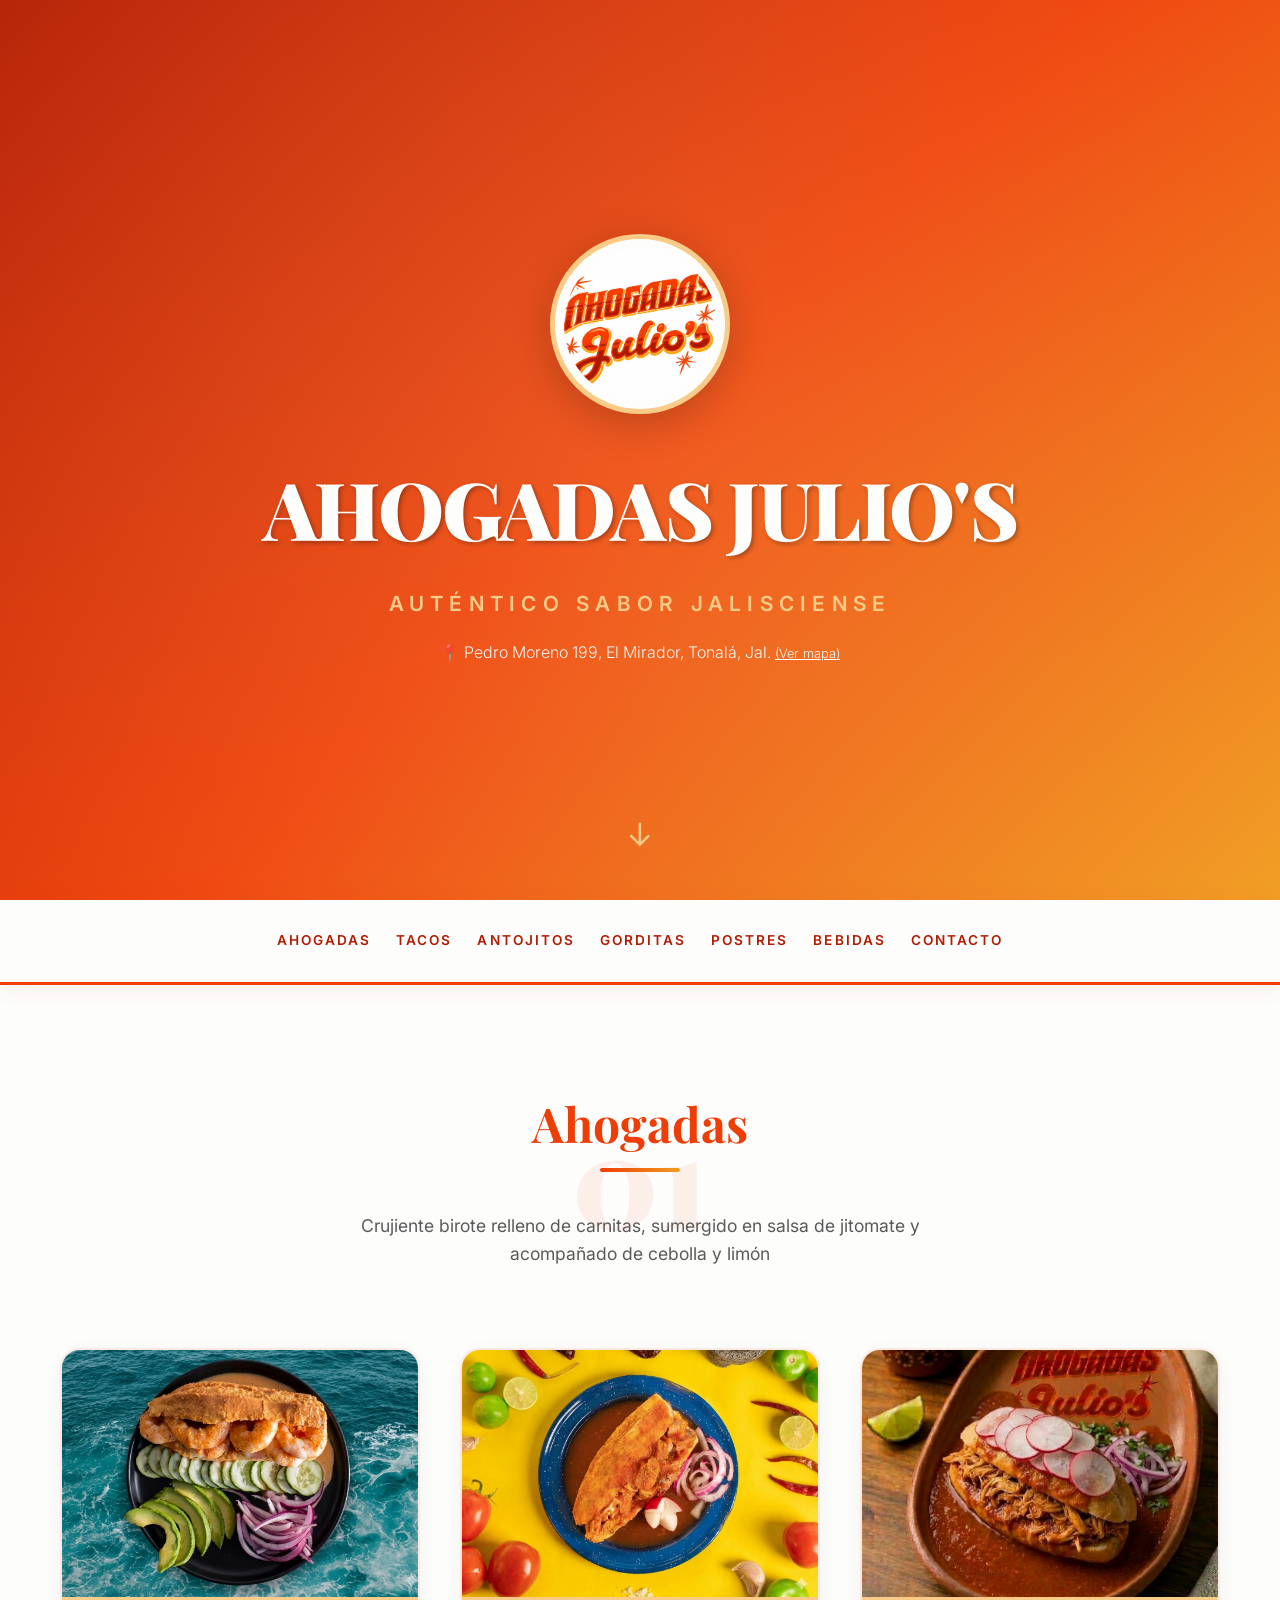
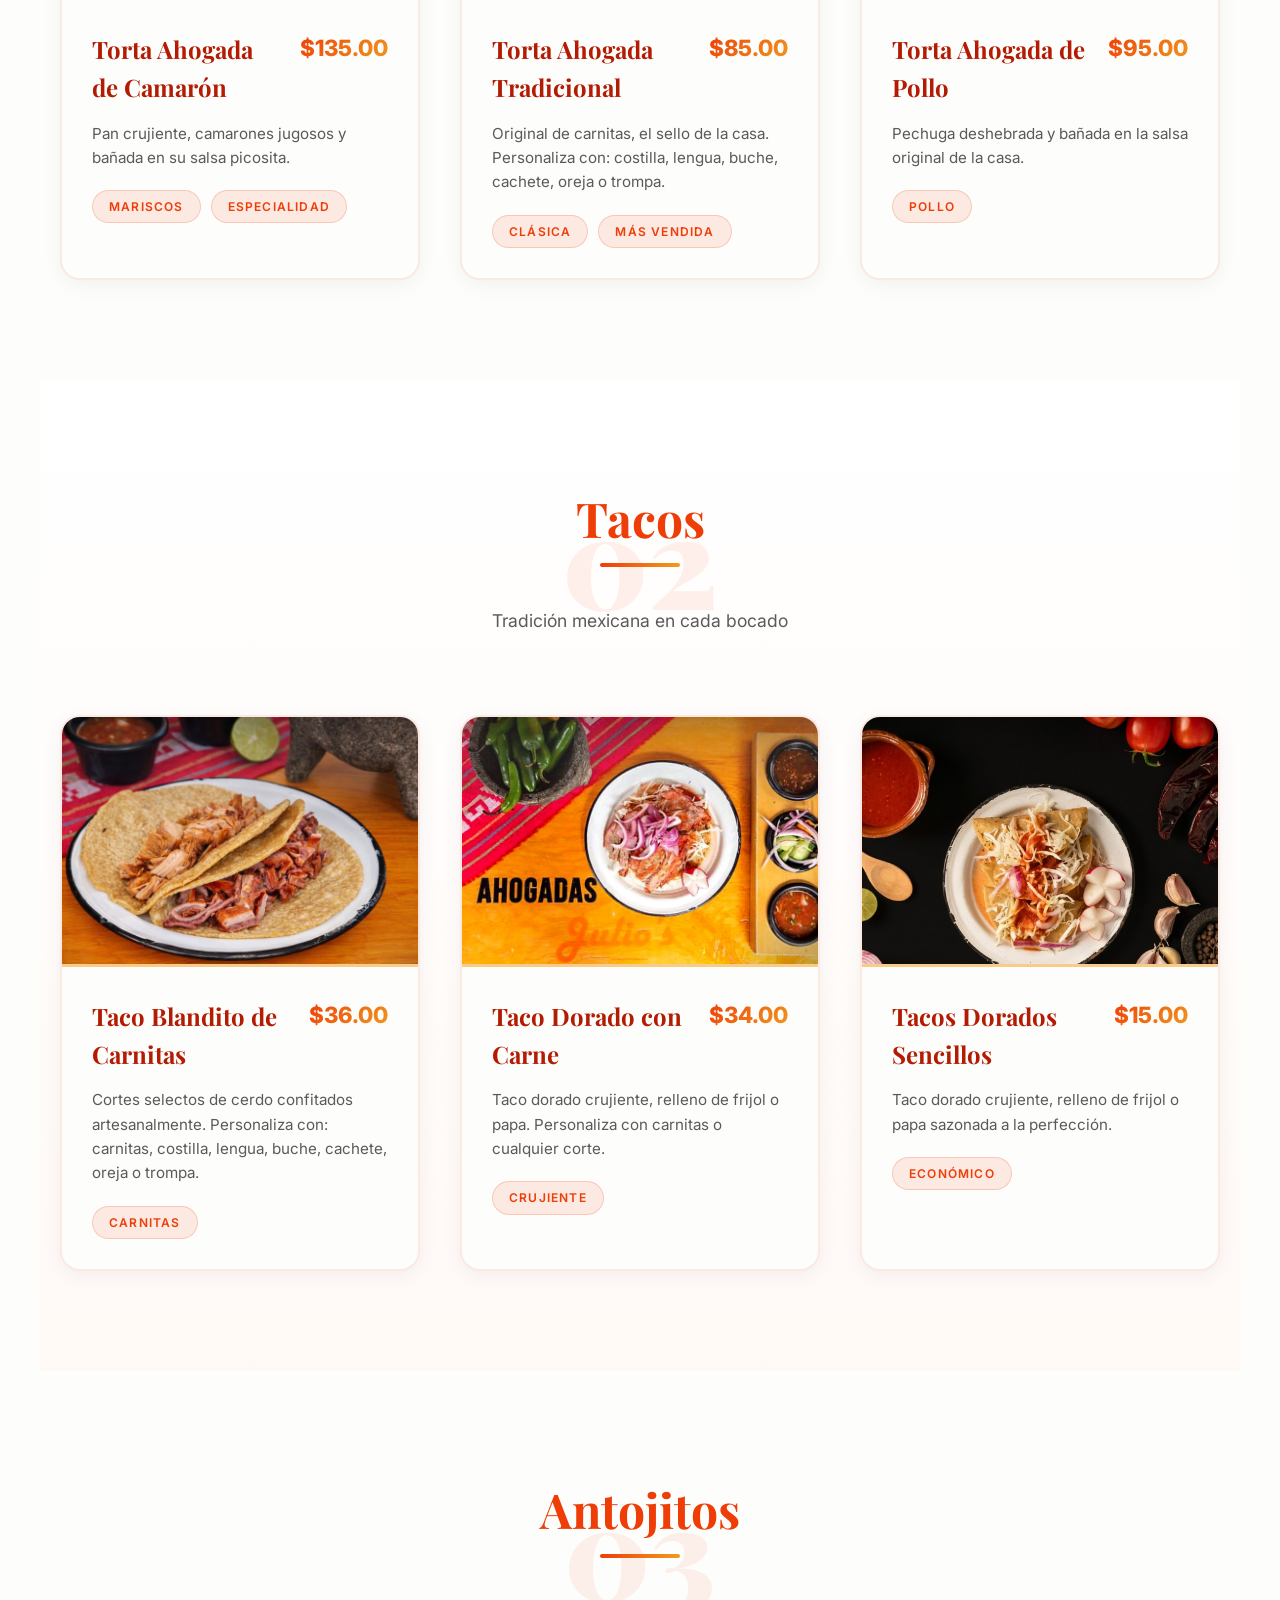
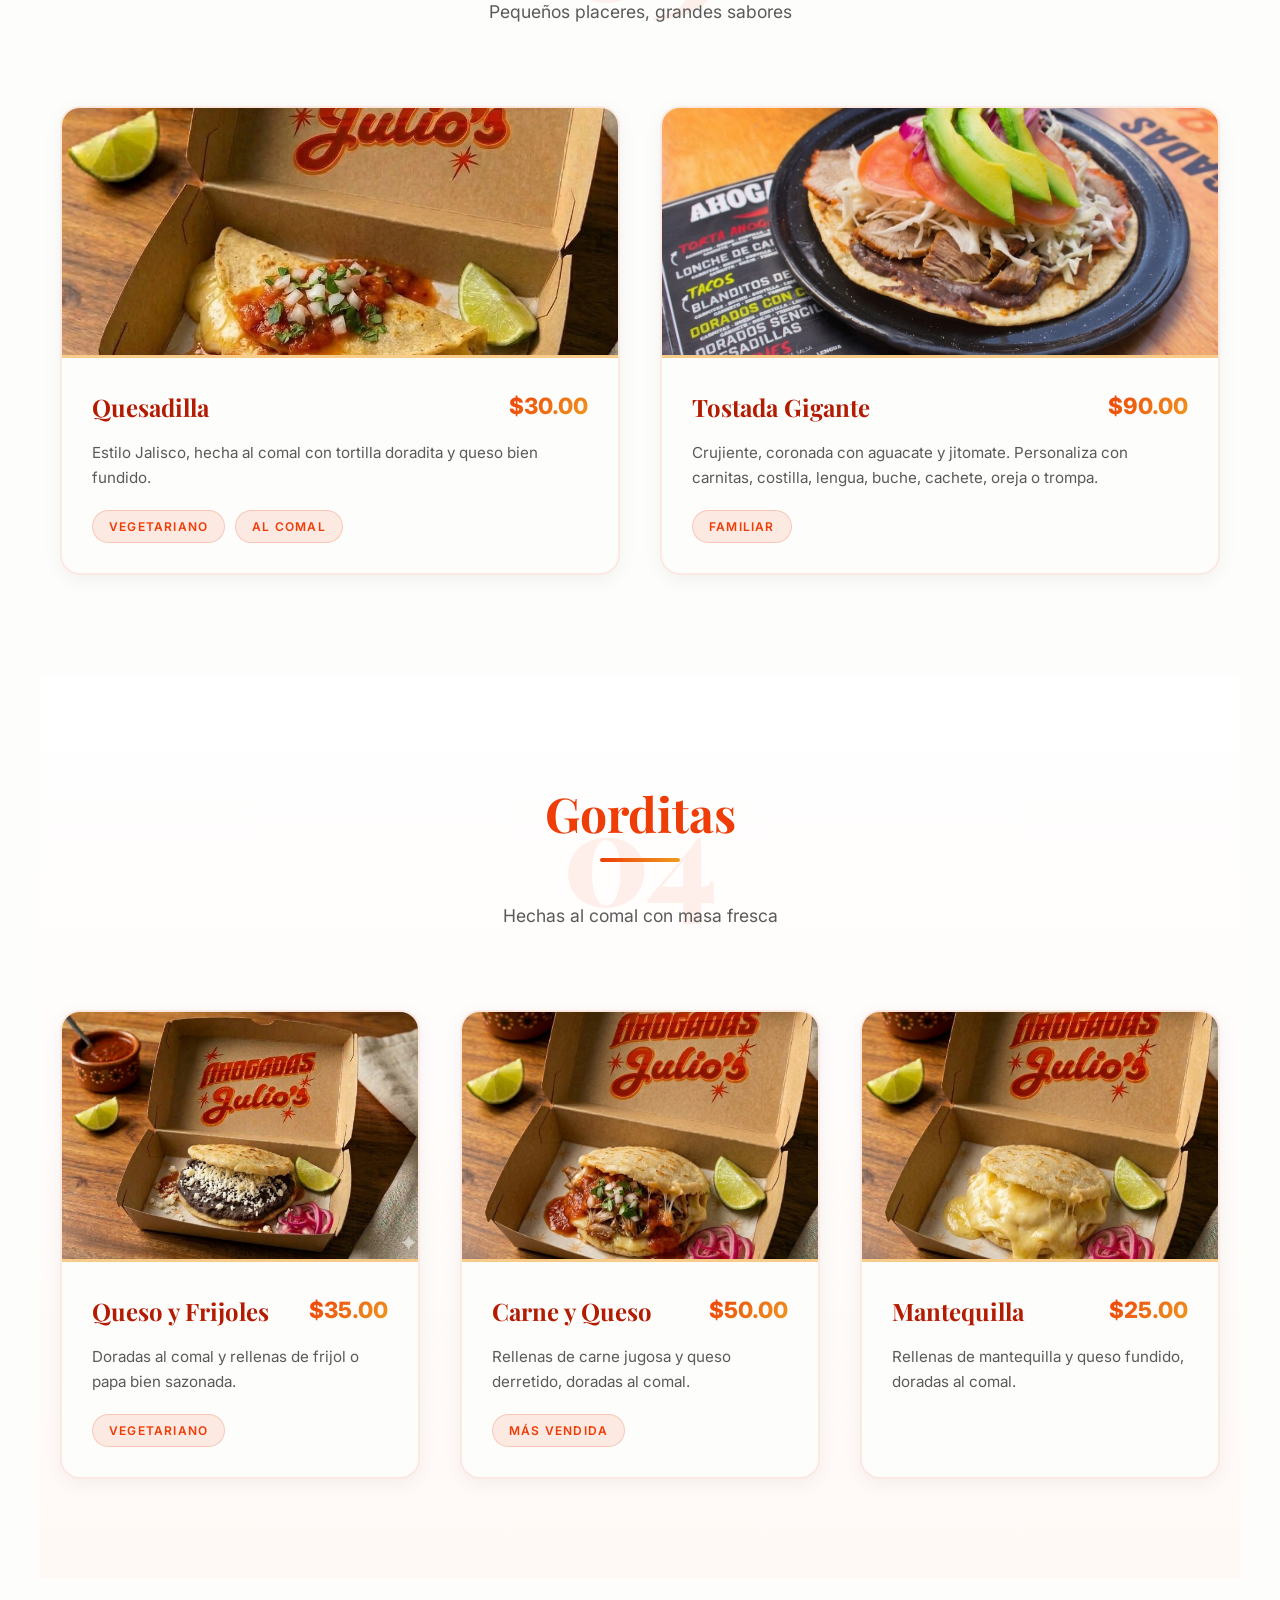
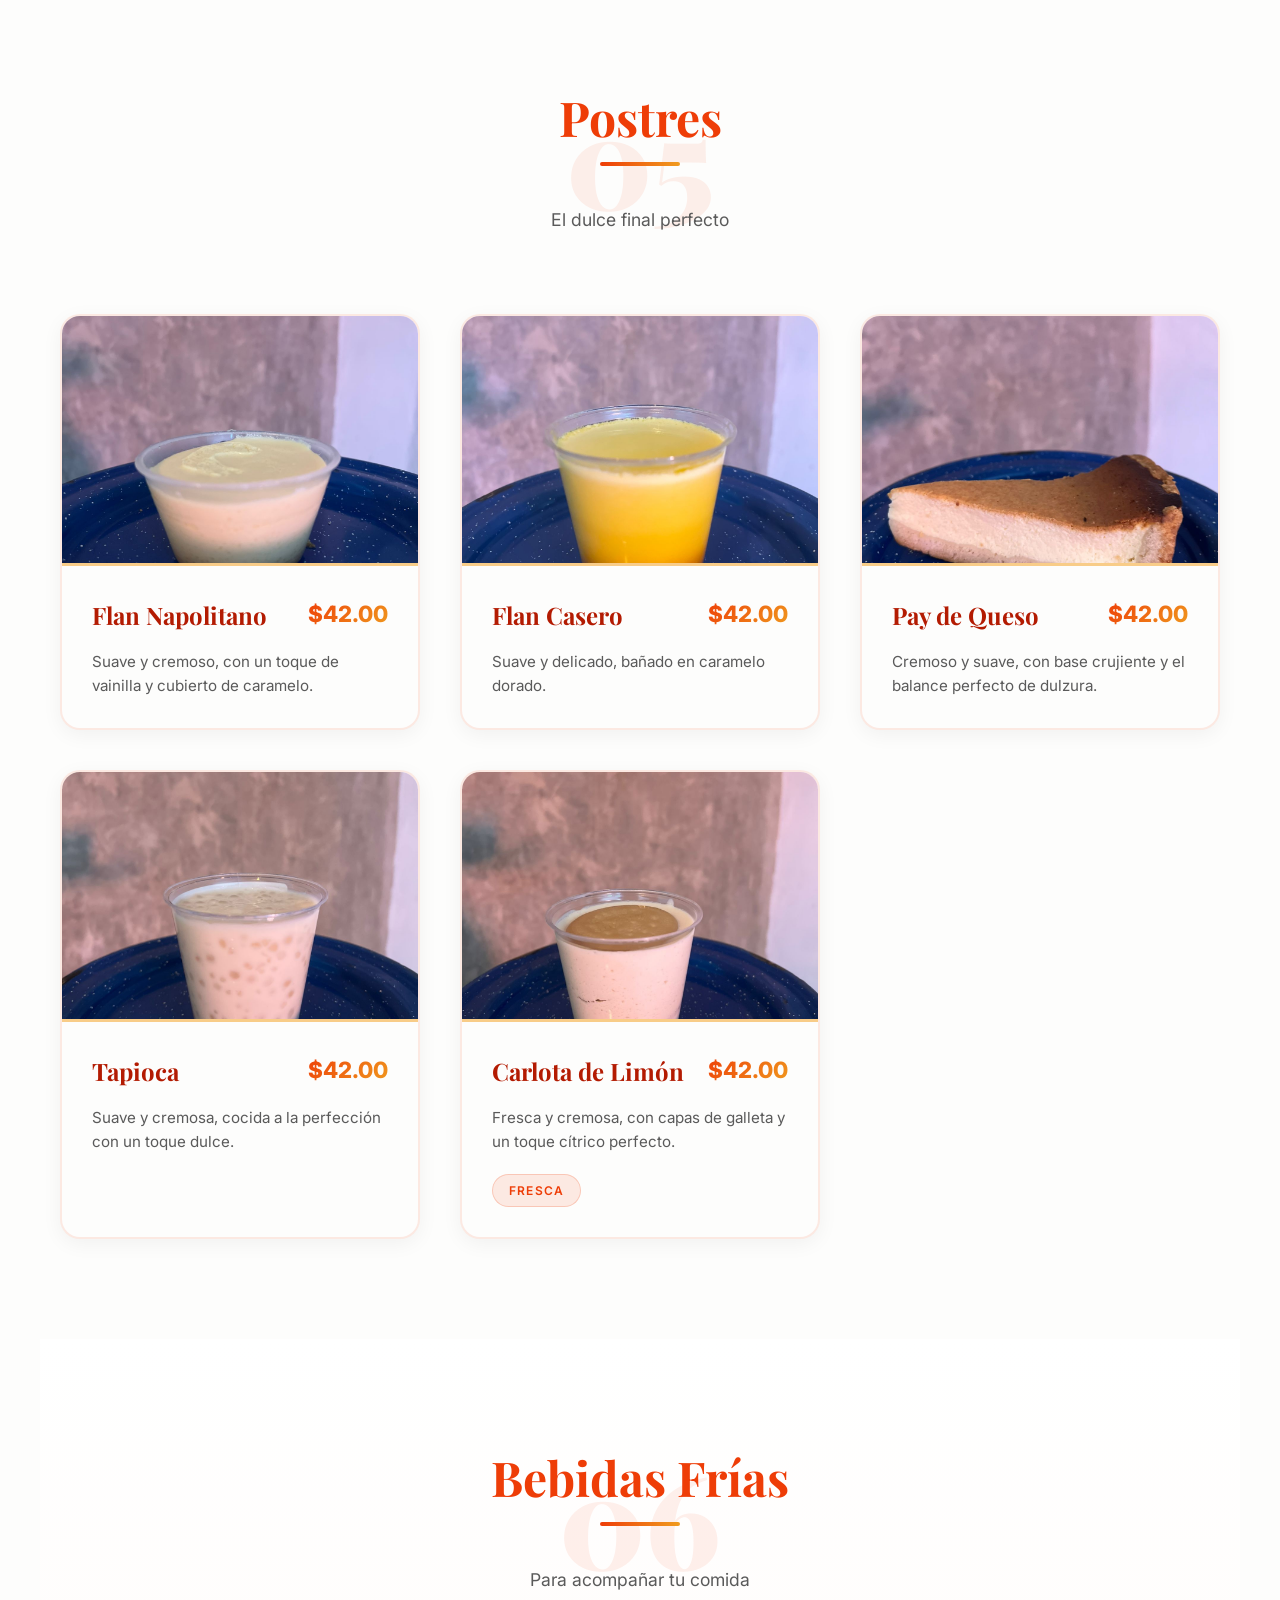
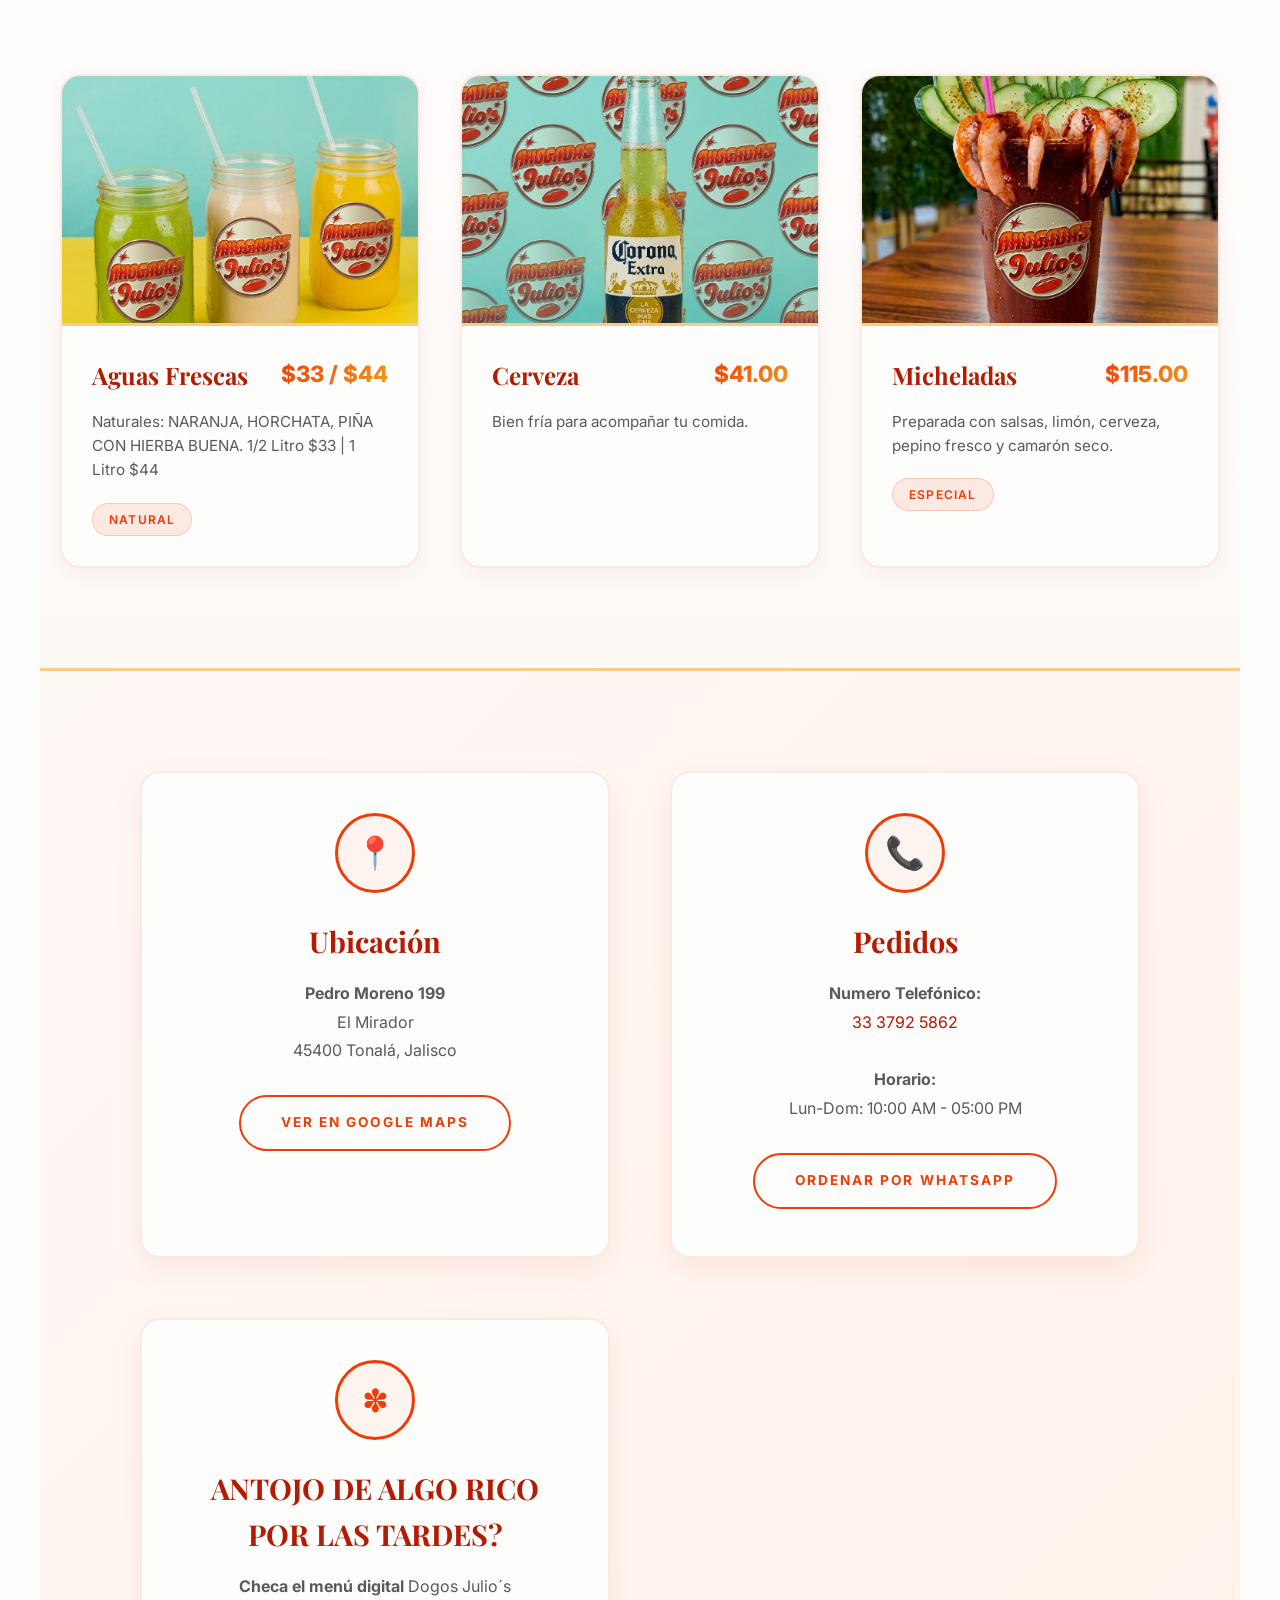
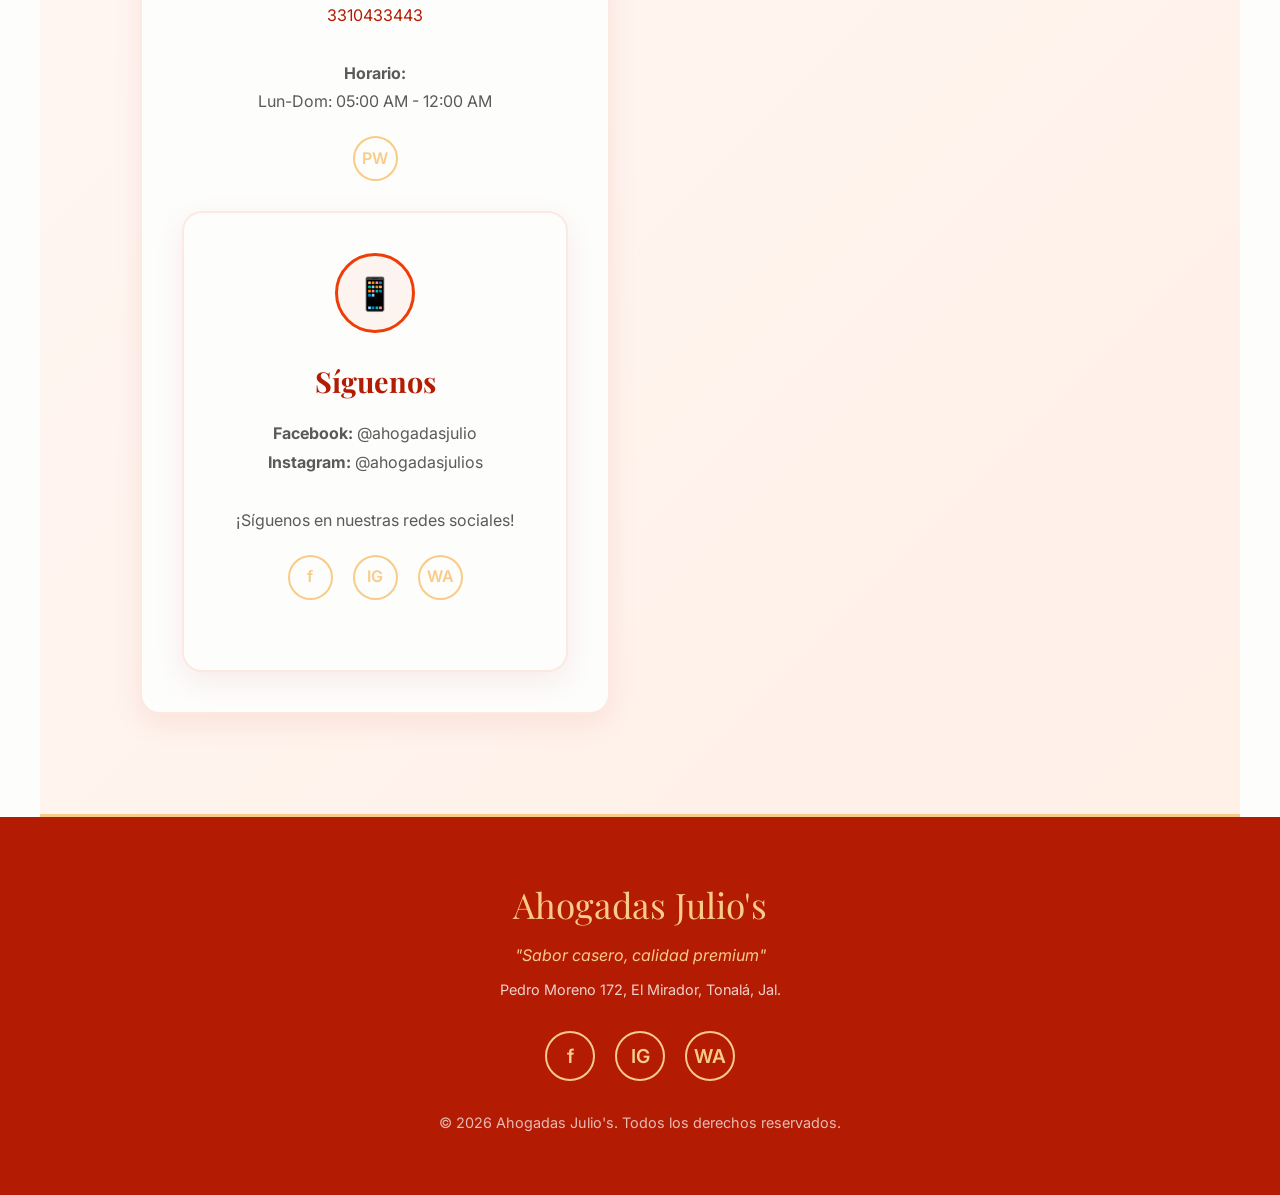
==== commit b1ef40b6: "Update index.html" ====
--- a/index.html
+++ b/index.html
@@ -1004,7 +1004,7 @@
                 <div class="social-links" style="margin-top: 20px;">
                     <a href="https://www.facebook.com/ahogadasjulio" target="_blank" class="social-link" style="width: 45px; height: 45px; font-size: 1rem;">f</a>
                     <a href="https://www.instagram.com/ahogadasjulios" target="_blank" class="social-link" style="width: 45px; height: 45px; font-size: 1rem;">IG</a>
-                    <a href="https://wa.me/523312442991" target="_blank" class="social-btn">WA</a>
+                    <a href="https://wa.me/523312442991" target="_blank" class="social-link" style="width: 45px; height: 45px; font-size: 1rem;">WA</a>
                 </div>
             </div>
         </div>
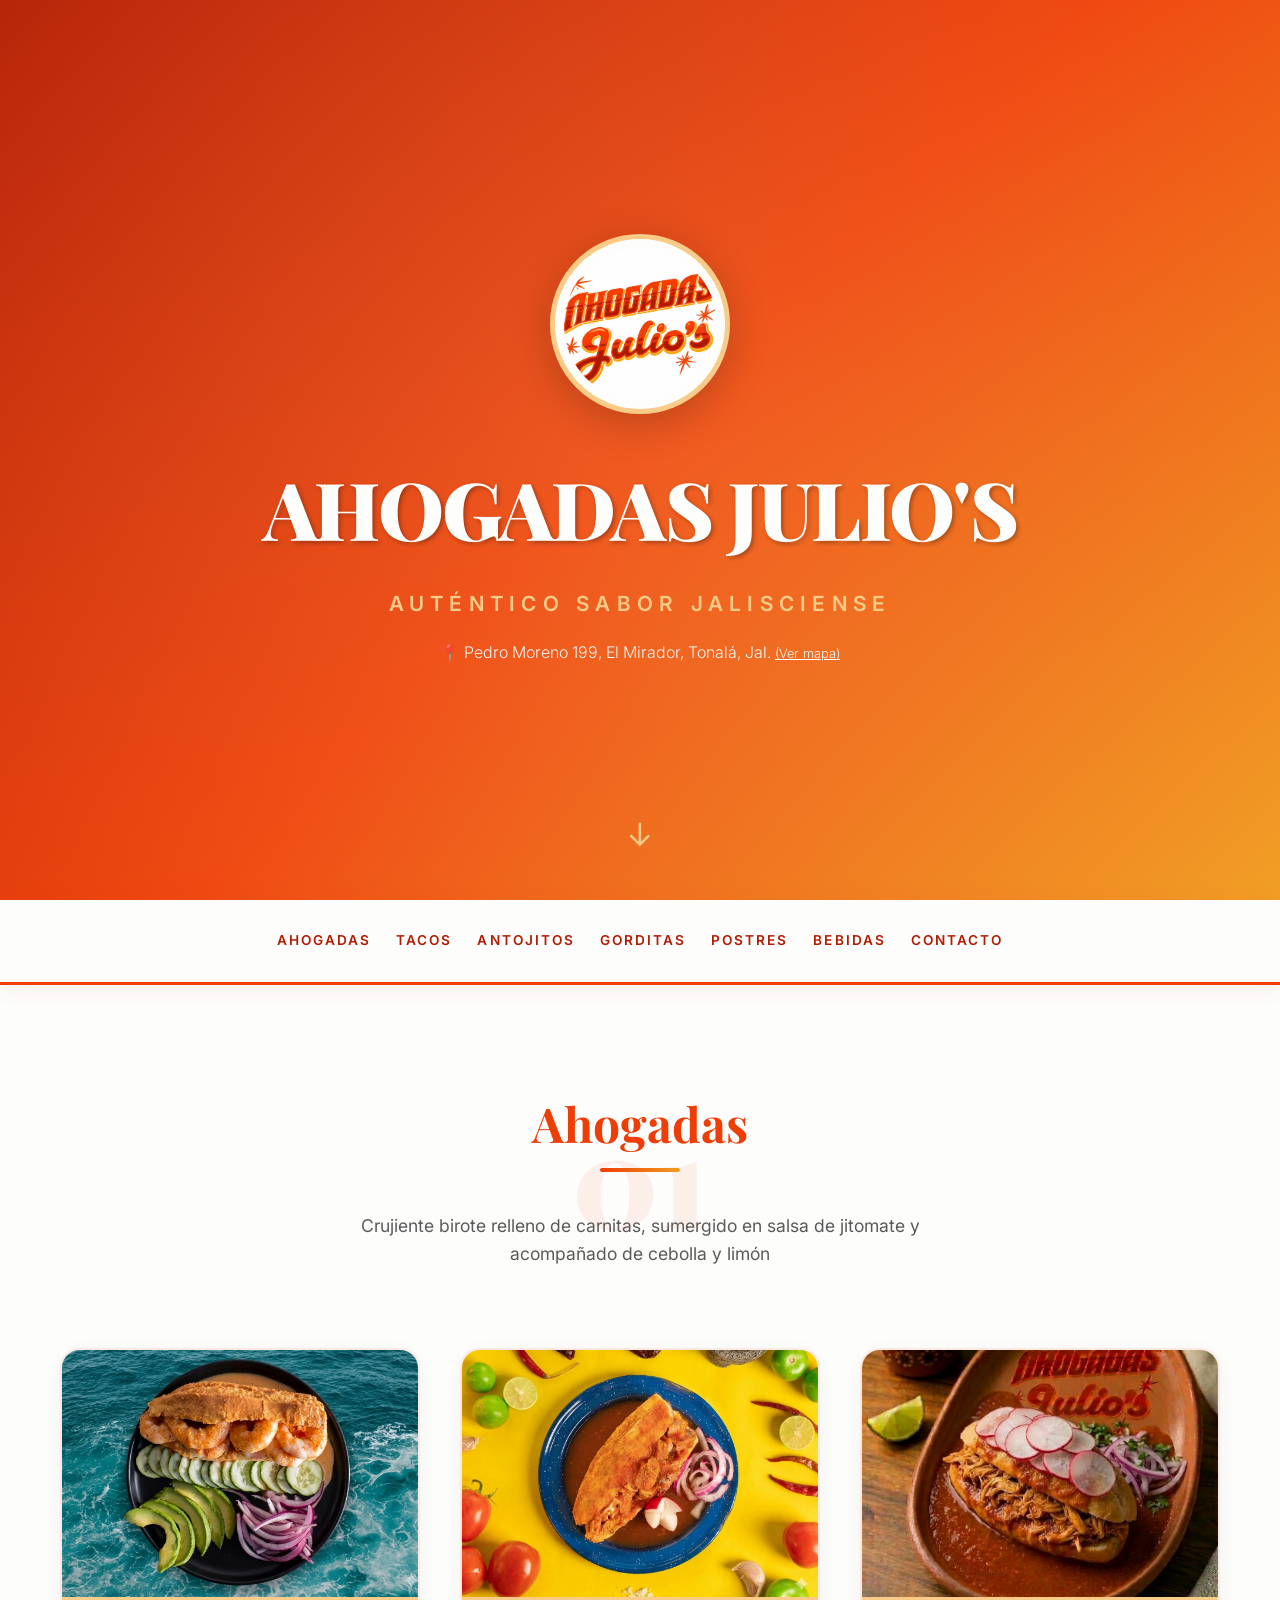
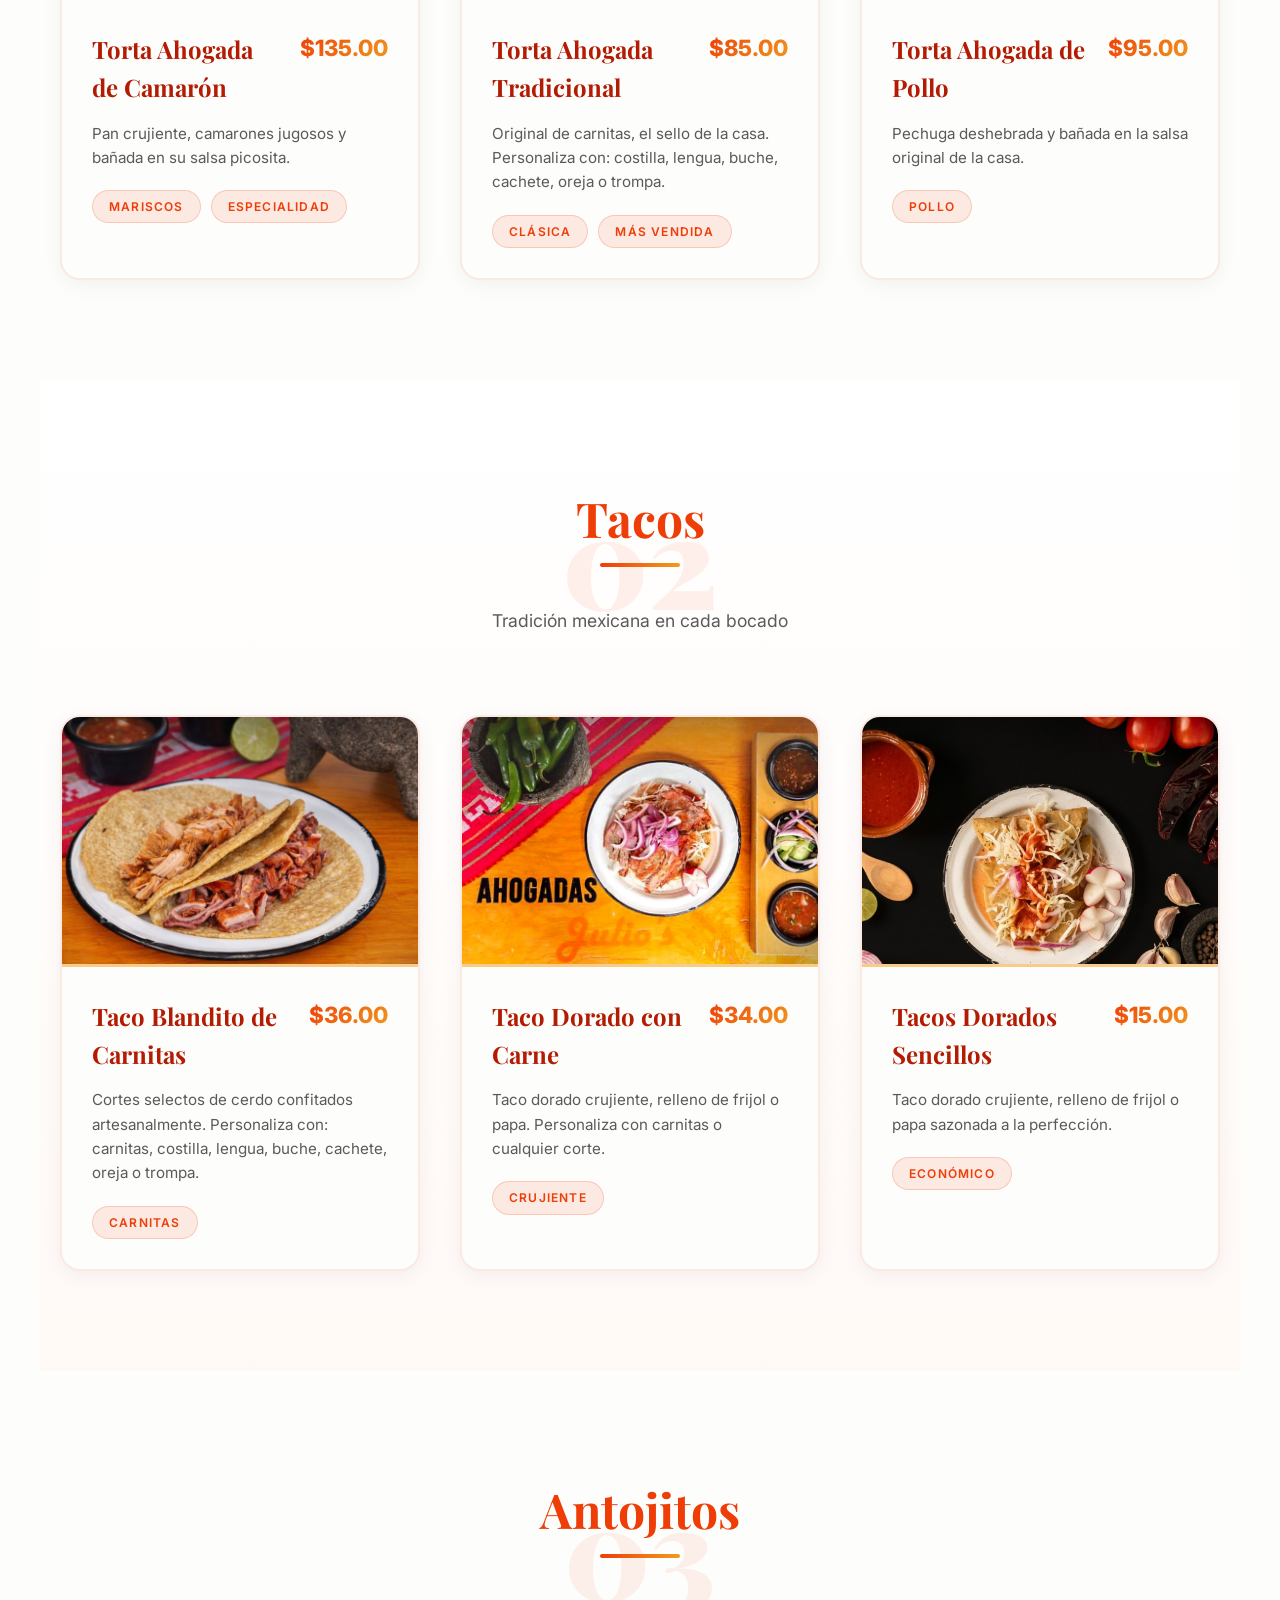
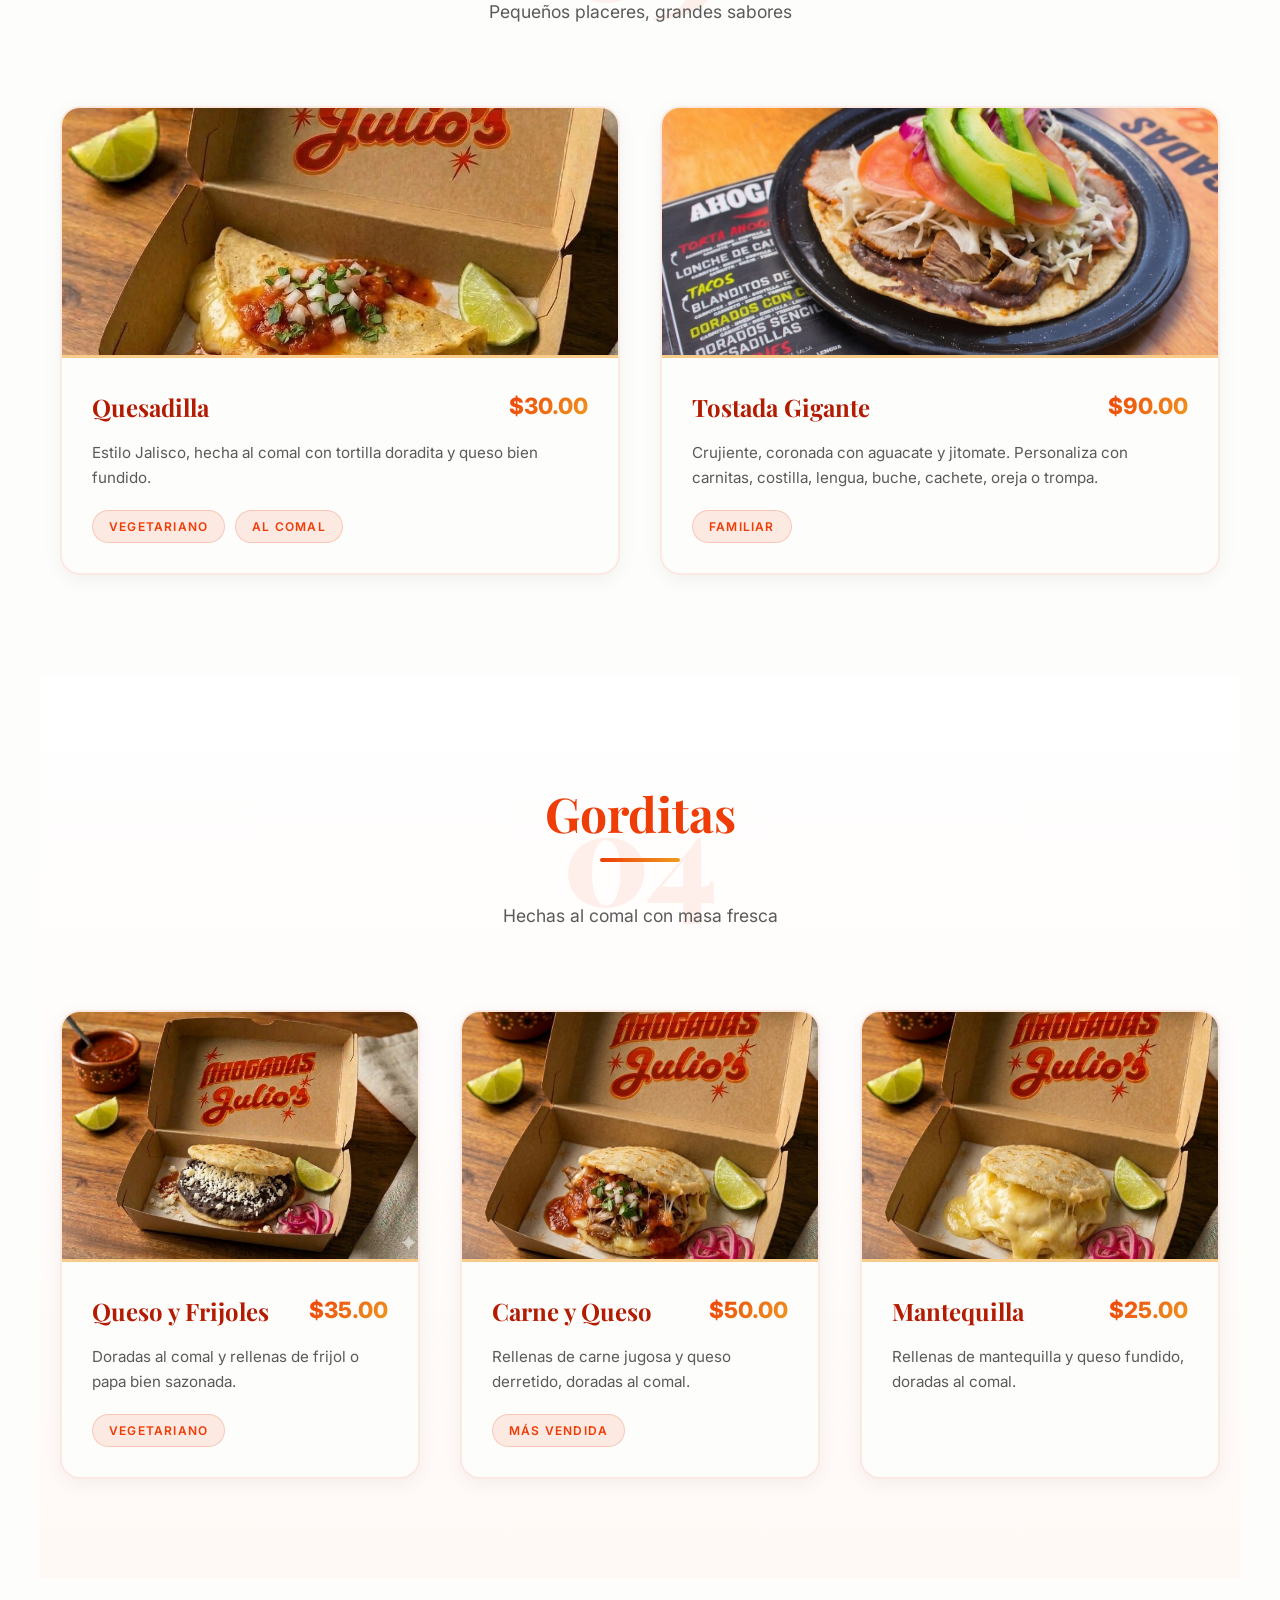
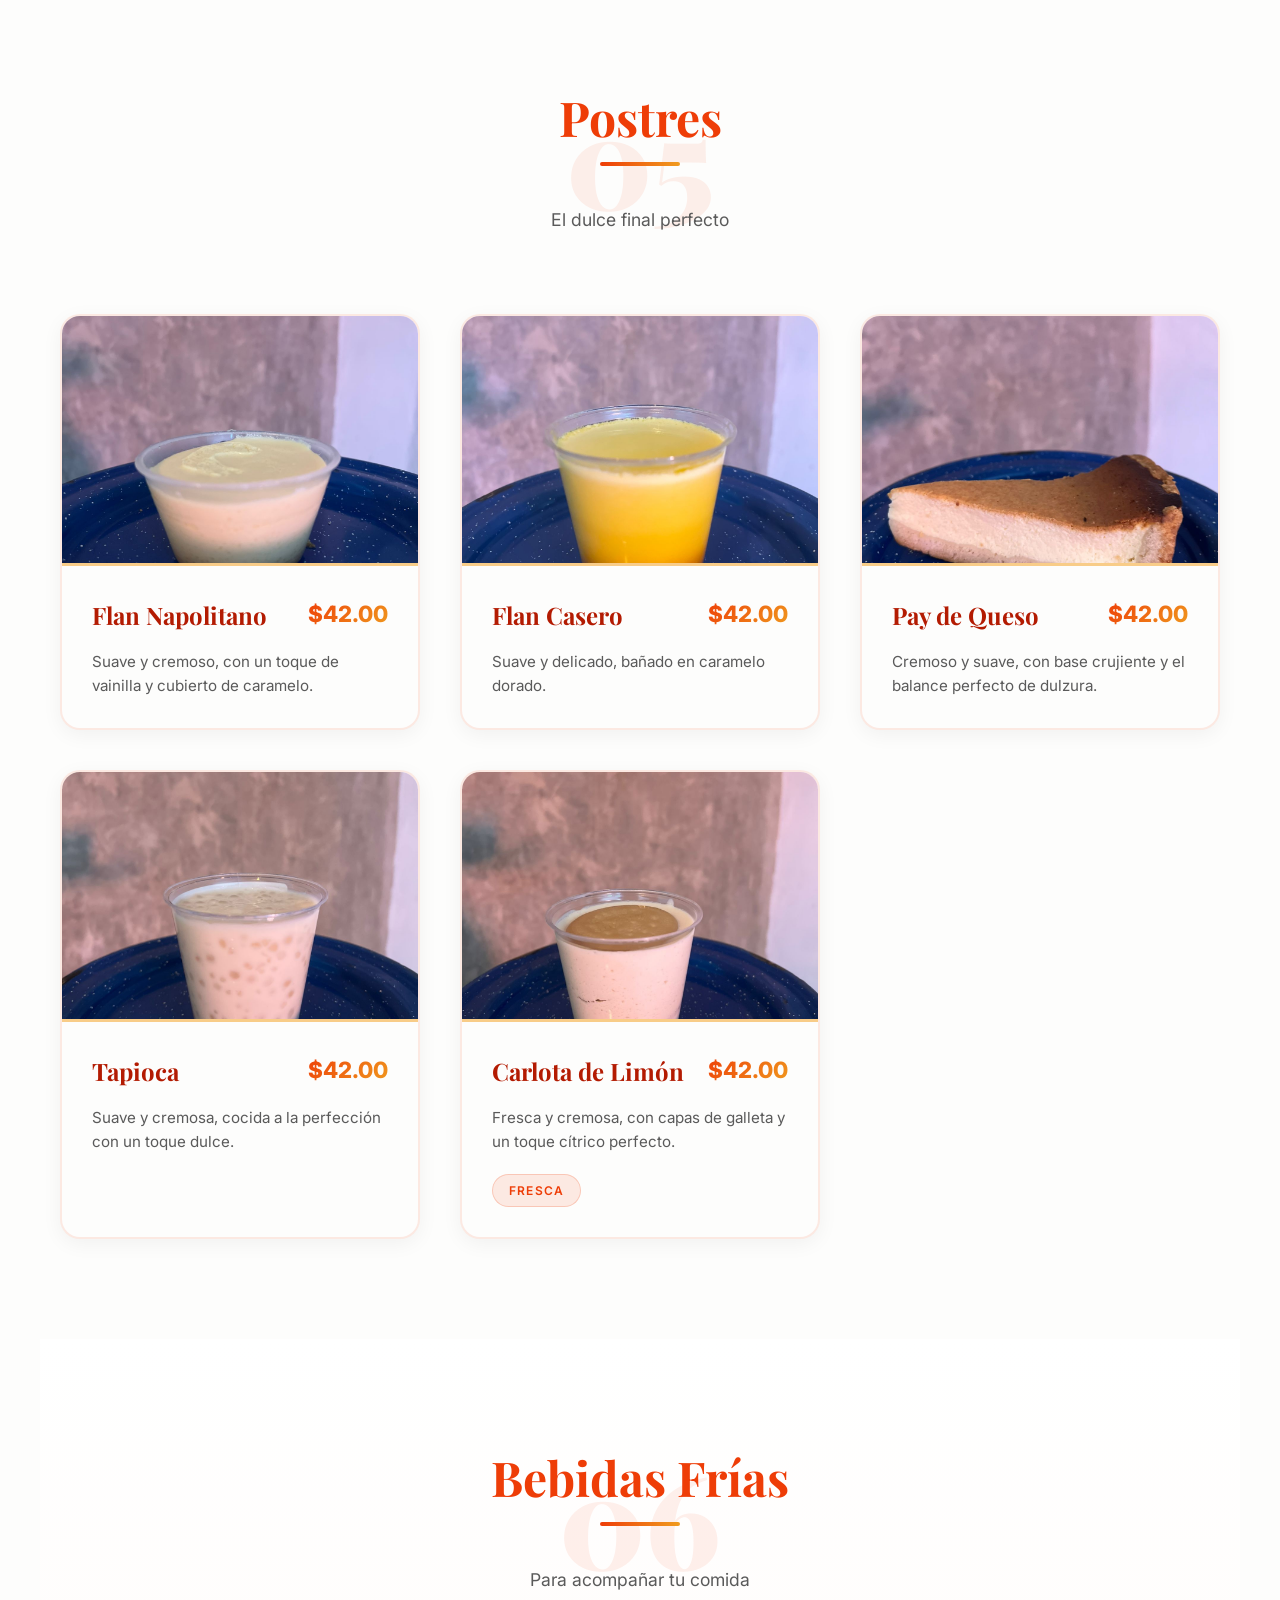
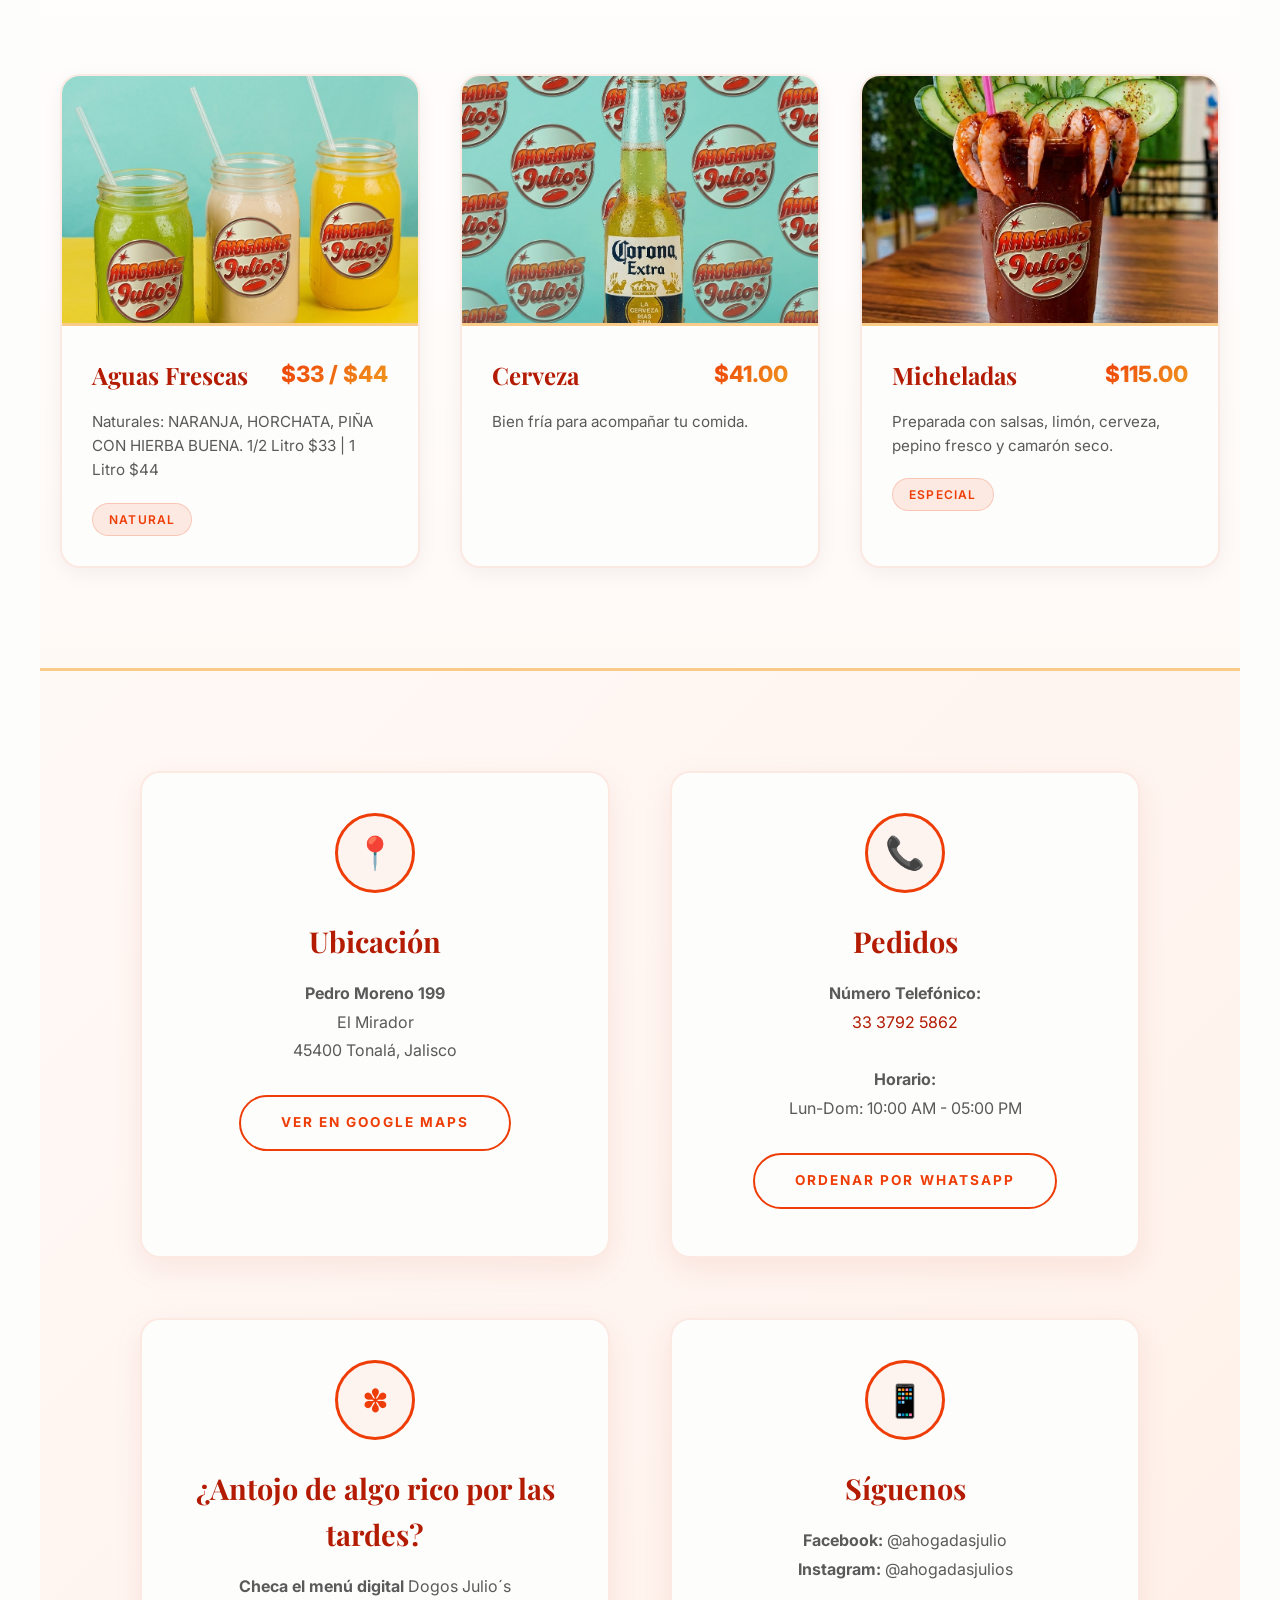
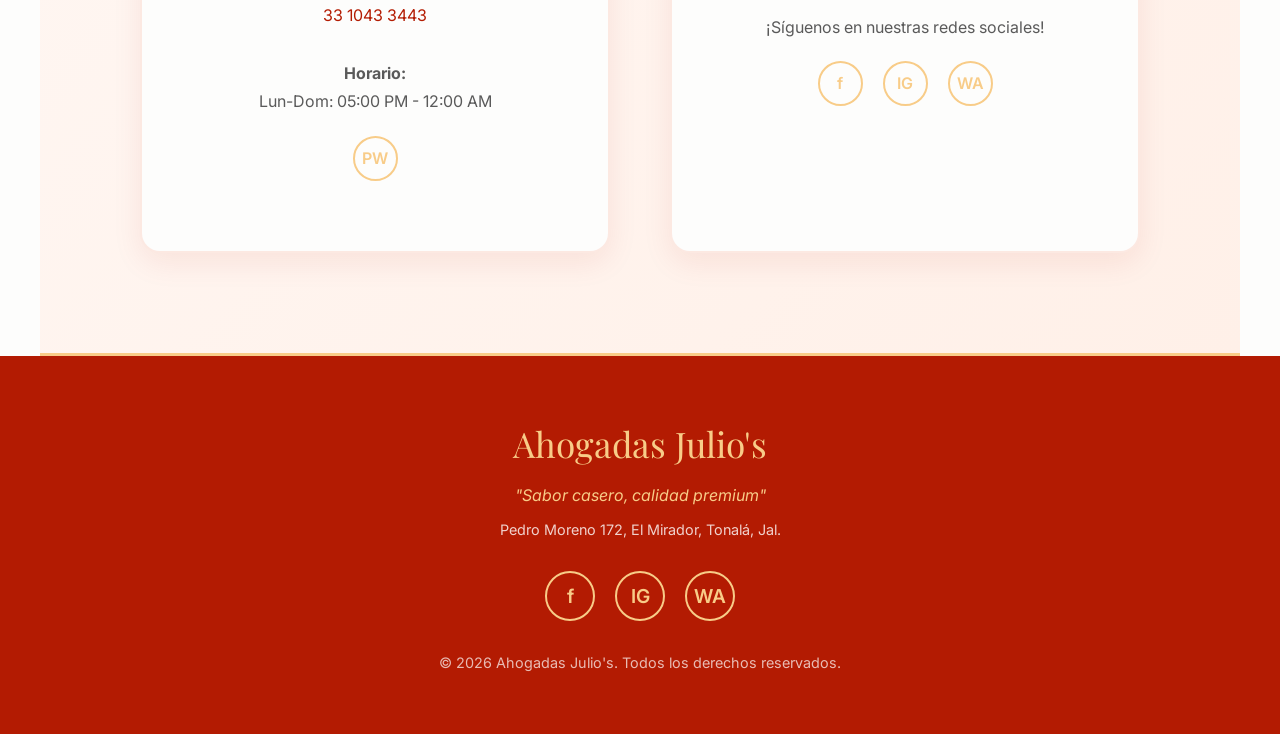
==== commit dac34005: "Update index.html" ====
--- a/index.html
+++ b/index.html
@@ -972,8 +972,8 @@
                 <div class="info-icon">📞</div>
                 <h3 class="info-title">Pedidos</h3>
                 <p class="info-text">
-                    <strong>Numero Telefónico:</strong><br>
-                    <a href="523337925862" style="color: var(--rojo-oscuro); text-decoration: none;">33 3792 5862</a><br><br>
+                    <strong>Número Telefónico:</strong><br>
+                    <a href="tel:523337925862" style="color: var(--rojo-oscuro); text-decoration: none;">33 3792 5862</a><br><br>
                     <strong>Horario:</strong><br>
                     Lun-Dom: 10:00 AM - 05:00 PM
                 </p>
@@ -982,18 +982,19 @@
             
             <div class="info-card fade-in">
                 <div class="info-icon">✽</div>
-                <h3 class="info-title">ANTOJO DE ALGO RICO POR LAS TARDES?</h3>
+                <h3 class="info-title">¿Antojo de algo rico por las tardes?</h3>
                 <p class="info-text">
                     <strong>Checa el menú digital</strong> Dogos Julio´s <br>
-                    <a href="3310433443" style="color: var(--rojo-oscuro); text-decoration: none;">3310433443</a><br><br>
+                    <a href="tel:3310433443" style="color: var(--rojo-oscuro); text-decoration: none;">33 1043 3443</a><br><br>
                     <strong>Horario:</strong><br>
-                    Lun-Dom: 05:00 AM - 12:00 AM
+                    Lun-Dom: 05:00 PM - 12:00 AM
                 </p>
                 <div class="social-links" style="margin-top: 20px;">
-                    <a href="https://cookinglikedan-stack.github.io/Dogos-Julio-s/" target="_blank" class="social-link" style="width: 45px; height: 45px; font-size: 1rem;">PW</a>
-            </div>        
-           
-                <div class="info-card fade-in">
+                    <a href="https://cookinglikedan-stack.github.io/Dogos-Julio-s/" target="_blank" class="social-link" style="width: 45px; height: 45px; font-size: 1rem;" title="Página Web">PW</a>
+                </div>
+            </div>
+
+            <div class="info-card fade-in">
                 <div class="info-icon">📱</div>
                 <h3 class="info-title">Síguenos</h3>
                 <p class="info-text">
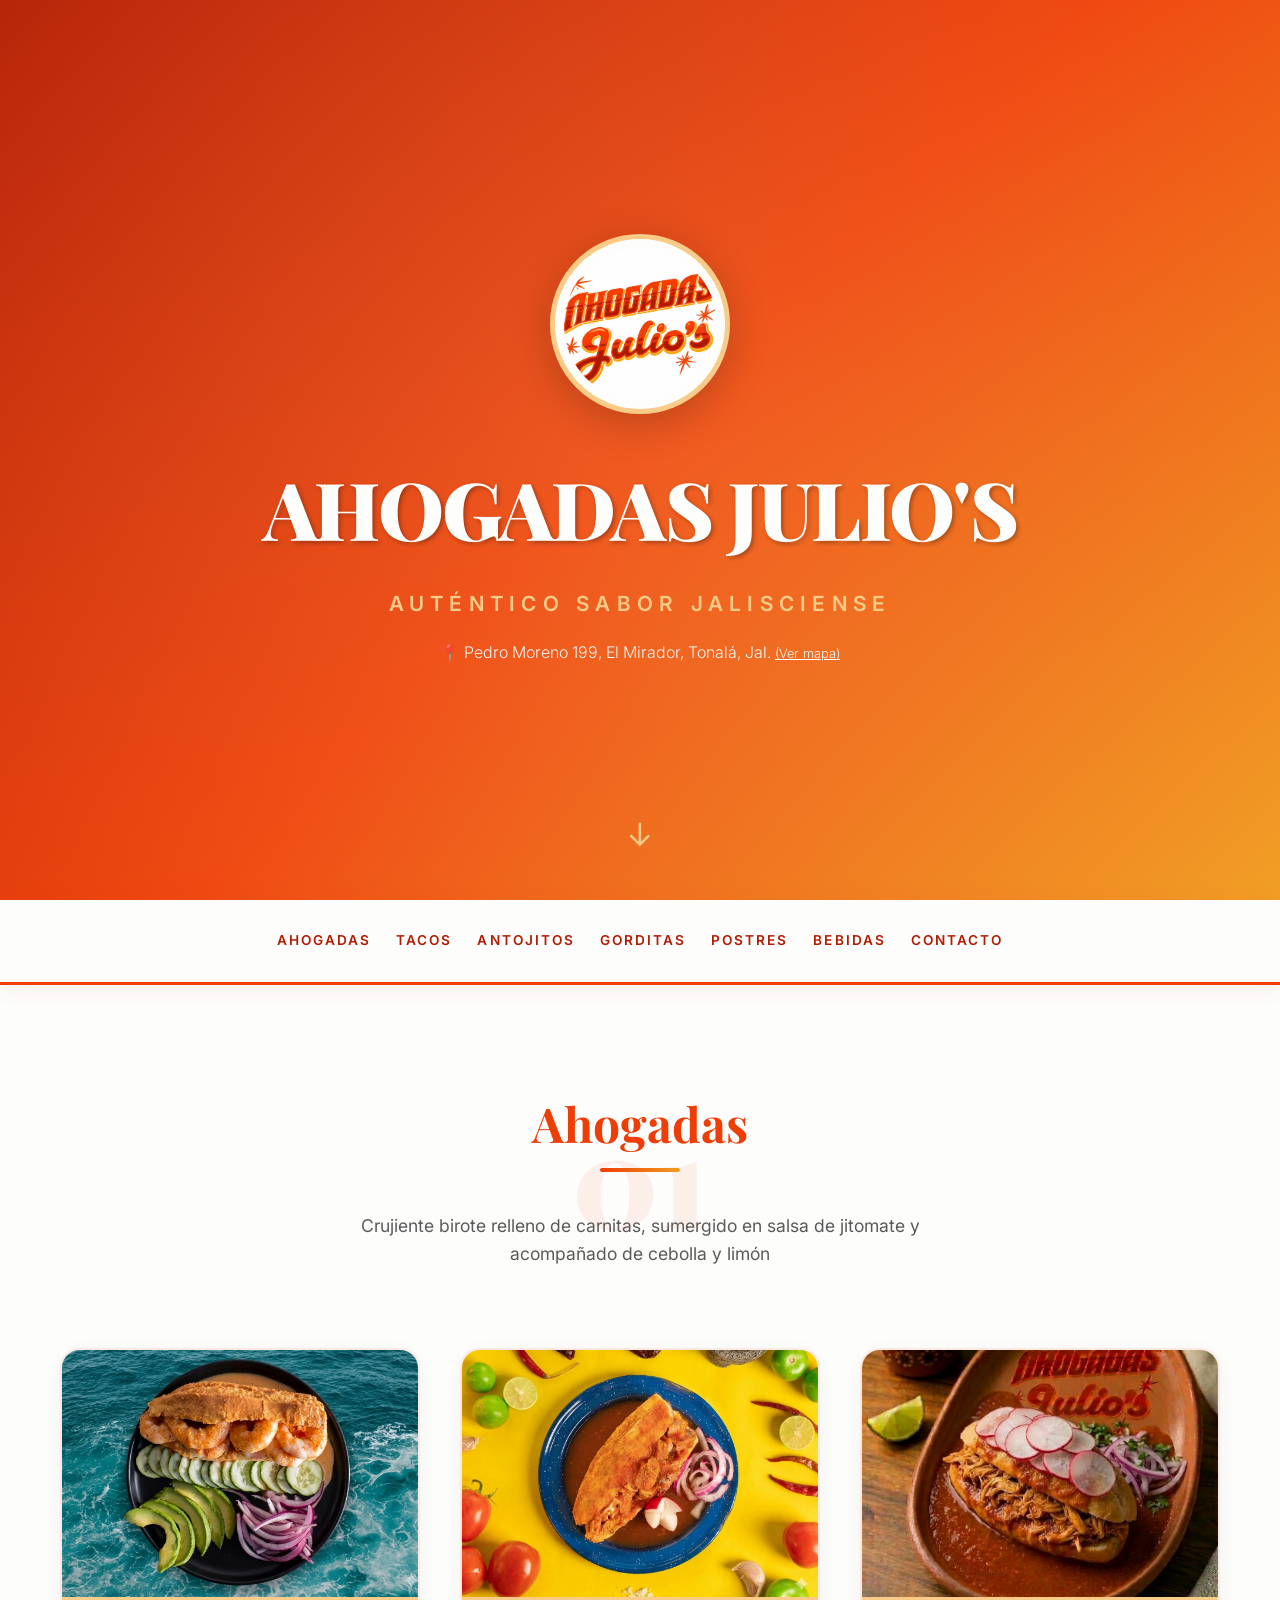
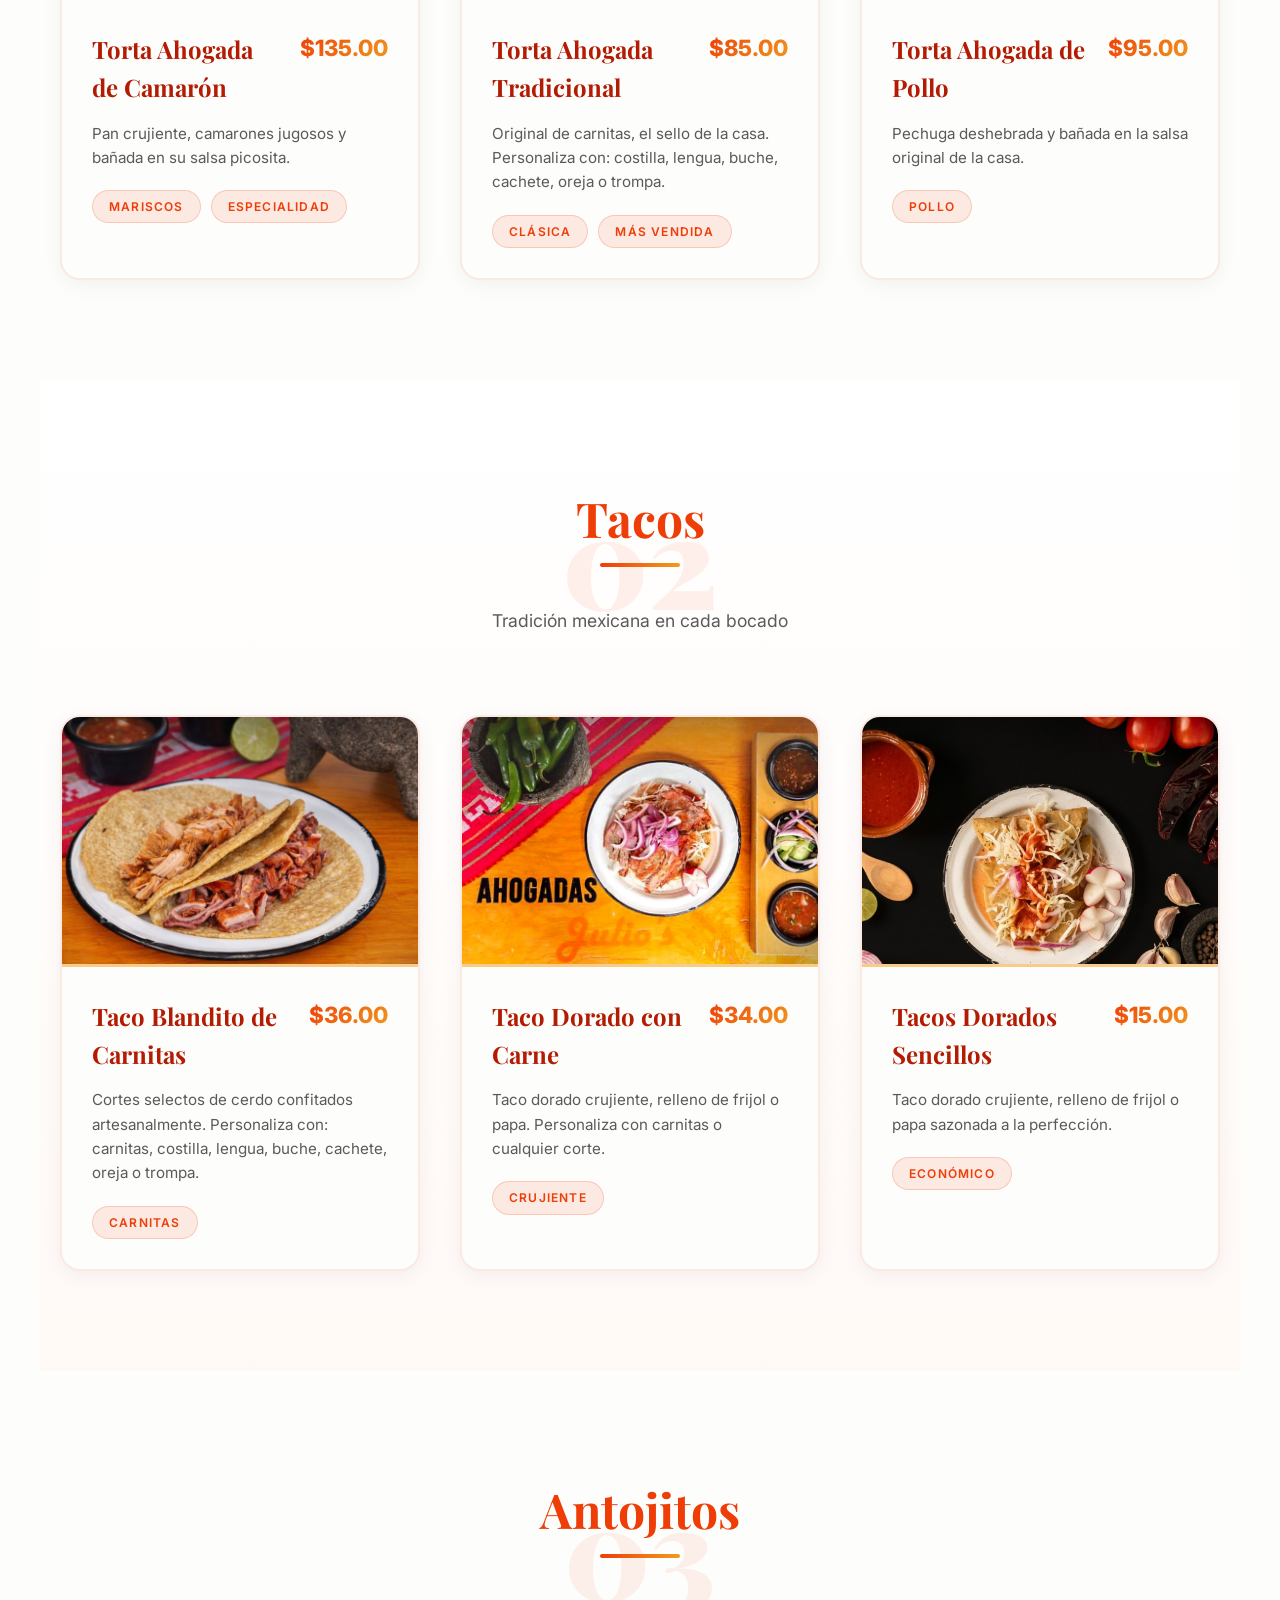
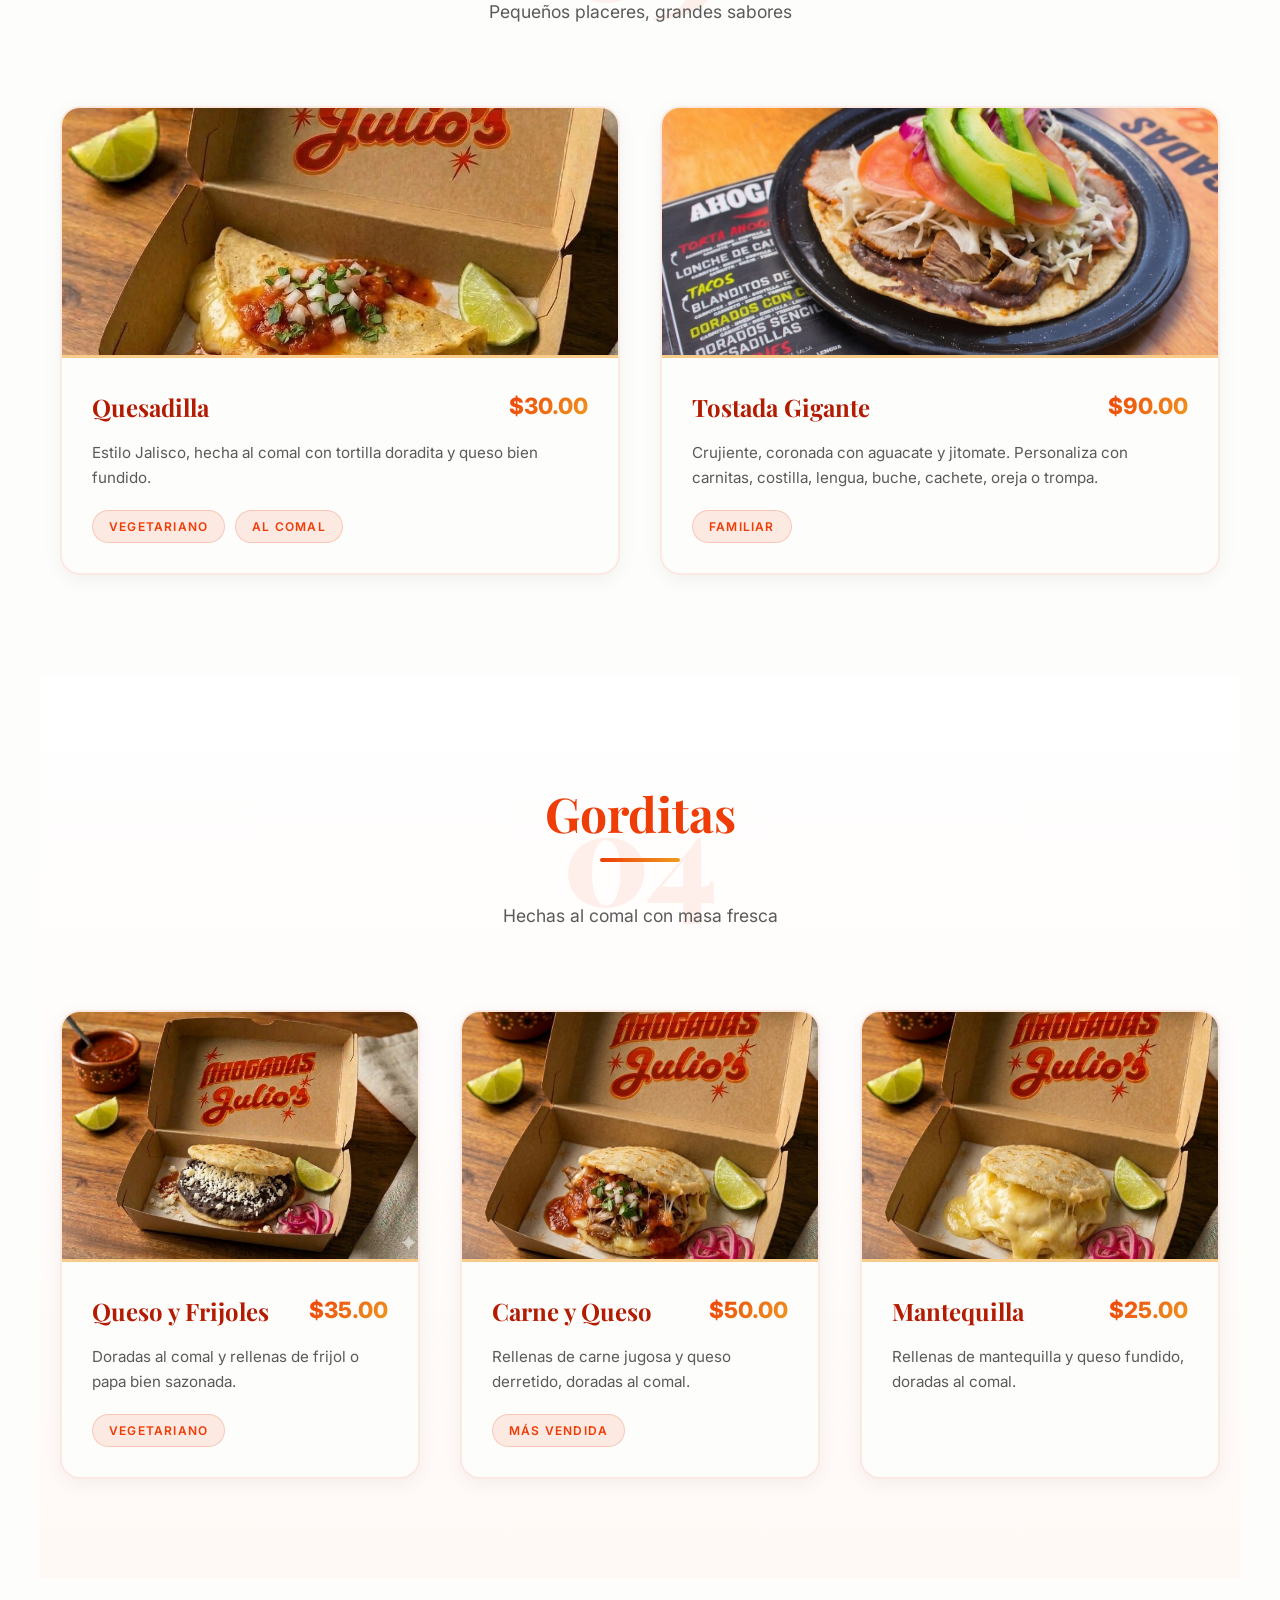
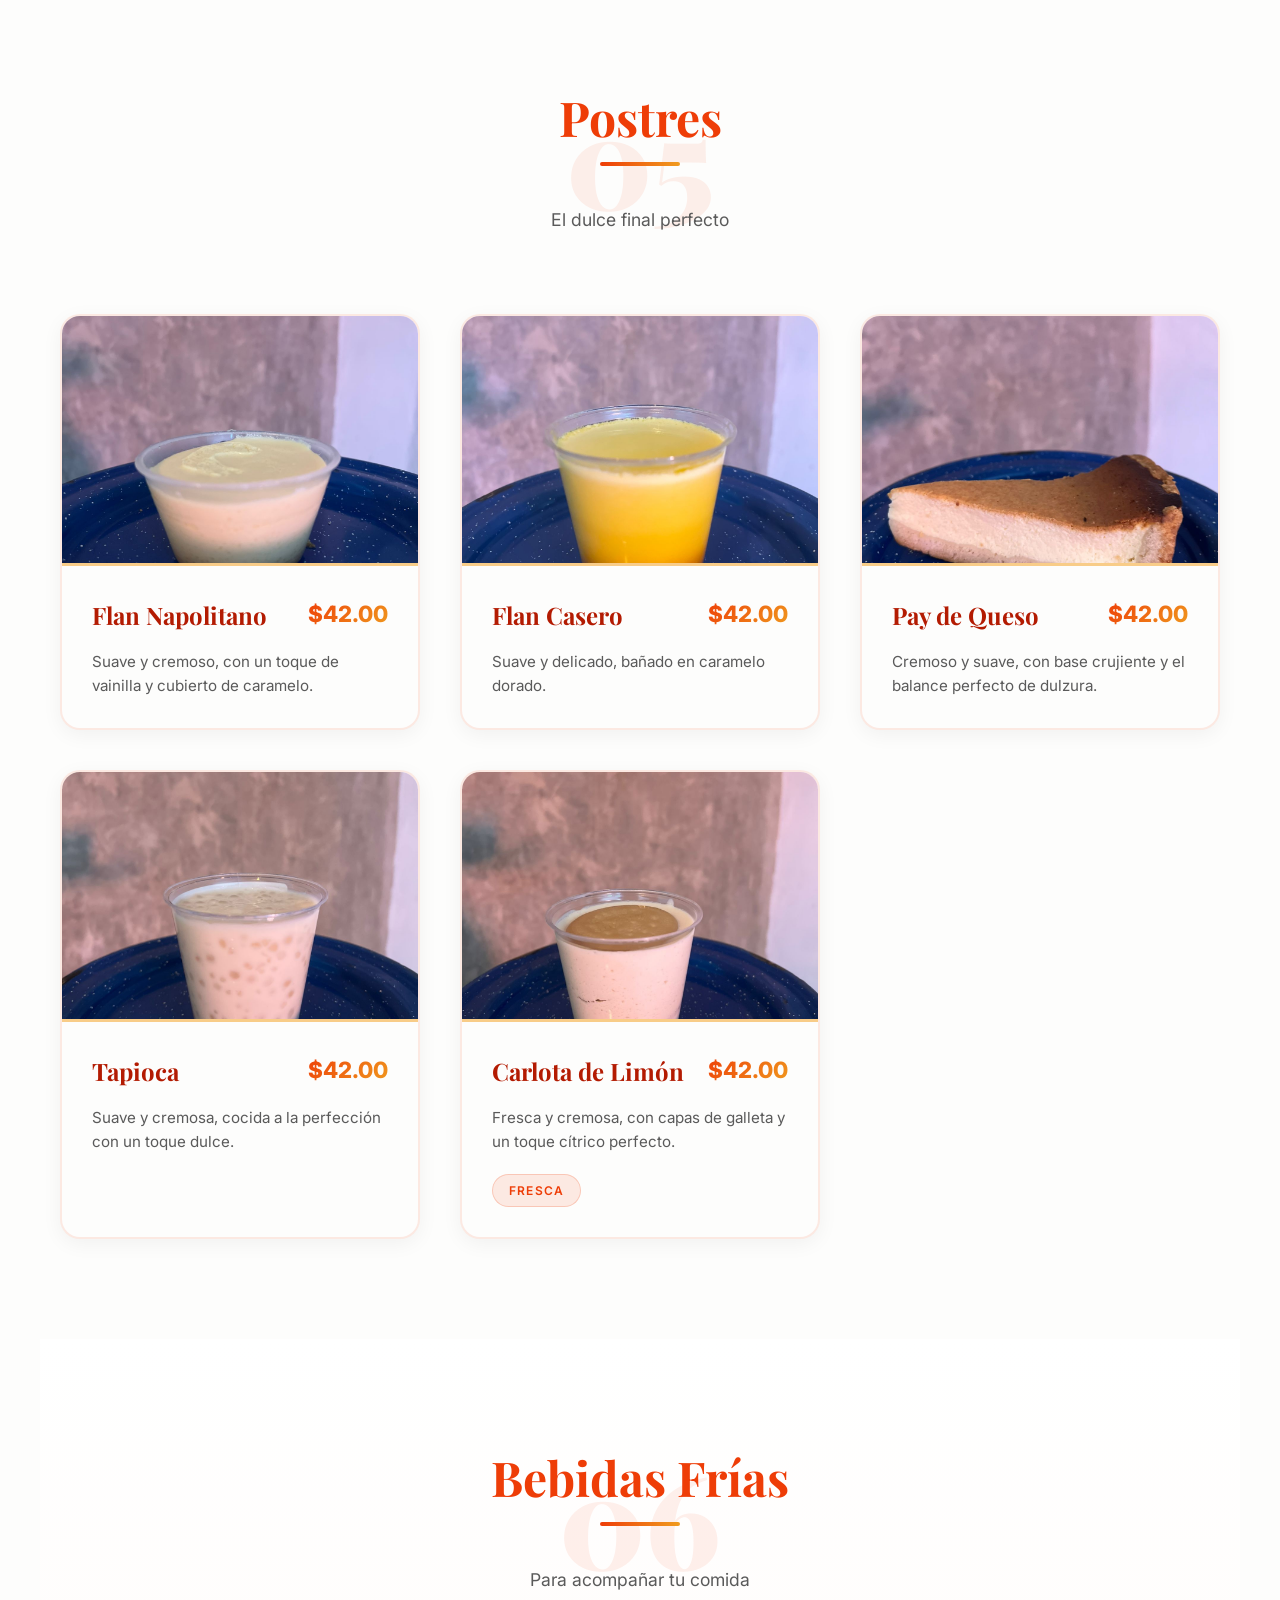
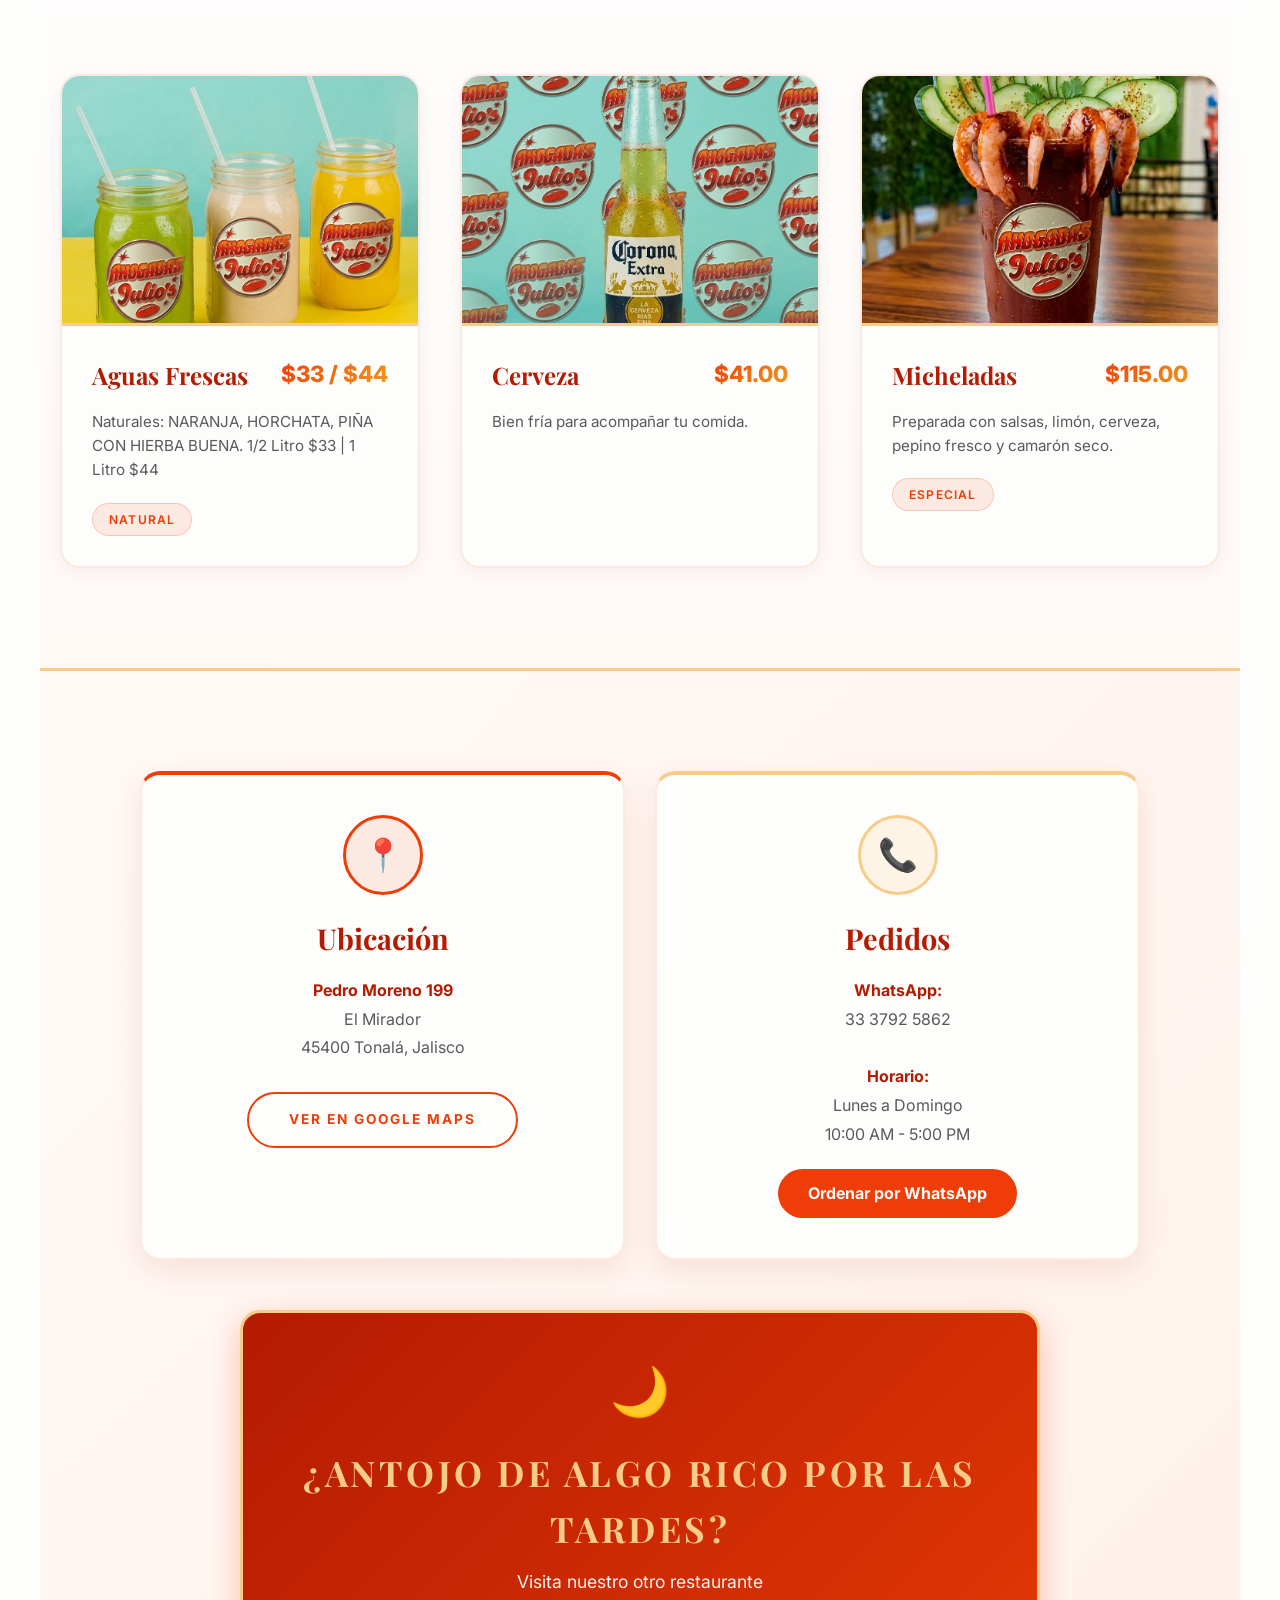
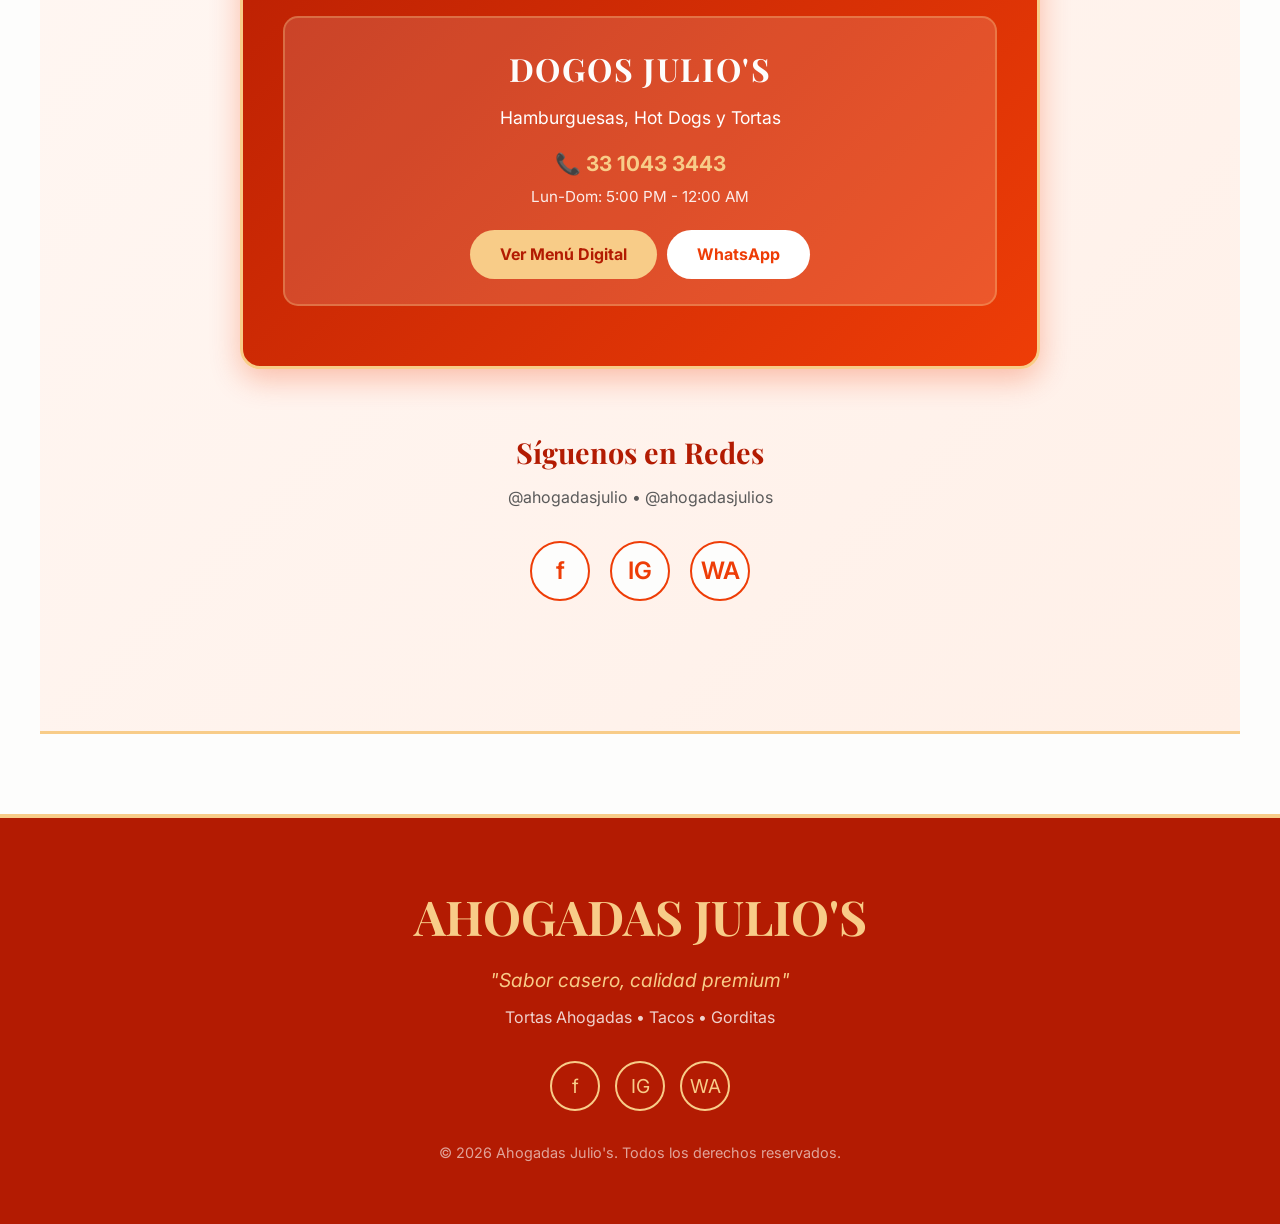
==== commit 9e7016a8: "Update index.html" ====
--- a/index.html
+++ b/index.html
@@ -956,71 +956,76 @@
 
     <!-- Contacto/Ubicación -->
     <section id="contacto" class="section info-section">
-        <div class="info-grid">
-            <div class="info-card fade-in">
-                <div class="info-icon">📍</div>
-                <h3 class="info-title">Ubicación</h3>
-                <p class="info-text">
-                    <strong>Pedro Moreno 199</strong><br>
+        <div class="info-grid" style="display: grid; grid-template-columns: repeat(auto-fit, minmax(280px, 1fr)); gap: 30px; max-width: 1000px; margin: 0 auto;">
+            
+            <!-- Ubicación -->
+            <div class="info-card" style="background: var(--blanco); border-radius: 20px; padding: 40px; text-align: center; box-shadow: 0 10px 30px rgba(179,27,2,0.1); border-top: 4px solid var(--rojo-brillante); transition: transform 0.3s;">
+                <div class="info-icon" style="width: 80px; height: 80px; background: rgba(238,61,7,0.1); border: 3px solid var(--rojo-brillante); border-radius: 50%; display: flex; align-items: center; justify-content: center; margin: 0 auto 20px; font-size: 2rem; color: var(--rojo-brillante);">📍</div>
+                <h3 style="font-family: 'Playfair Display', serif; font-size: 1.8rem; color: var(--rojo-oscuro); margin-bottom: 15px;">Ubicación</h3>
+                <p style="color: var(--gris-texto); line-height: 1.8; margin-bottom: 20px;">
+                    <strong style="color: var(--rojo-oscuro);">Pedro Moreno 199</strong><br>
                     El Mirador<br>
                     45400 Tonalá, Jalisco
                 </p>
                 <a href="https://maps.google.com/?q=Pedro+Moreno+199+El+Mirador+Tonalá+Jalisco" target="_blank" class="btn-gold">Ver en Google Maps</a>
             </div>
 
-            <div class="info-card fade-in">
-                <div class="info-icon">📞</div>
-                <h3 class="info-title">Pedidos</h3>
-                <p class="info-text">
-                    <strong>Número Telefónico:</strong><br>
-                    <a href="tel:523337925862" style="color: var(--rojo-oscuro); text-decoration: none;">33 3792 5862</a><br><br>
-                    <strong>Horario:</strong><br>
-                    Lun-Dom: 10:00 AM - 05:00 PM
+            <!-- Contacto Directo -->
+            <div class="info-card" style="background: var(--blanco); border-radius: 20px; padding: 40px; text-align: center; box-shadow: 0 10px 30px rgba(179,27,2,0.1); border-top: 4px solid var(--amarillo-contorno); transition: transform 0.3s;">
+                <div class="info-icon" style="width: 80px; height: 80px; background: rgba(248,204,136,0.2); border: 3px solid var(--amarillo-contorno); border-radius: 50%; display: flex; align-items: center; justify-content: center; margin: 0 auto 20px; font-size: 2rem; color: var(--rojo-brillante);">📞</div>
+                <h3 style="font-family: 'Playfair Display', serif; font-size: 1.8rem; color: var(--rojo-oscuro); margin-bottom: 15px;">Pedidos</h3>
+                <p style="color: var(--gris-texto); line-height: 1.8; margin-bottom: 20px;">
+                    <strong style="color: var(--rojo-oscuro);">WhatsApp:</strong><br>
+                    33 3792 5862<br><br>
+                    <strong style="color: var(--rojo-oscuro);">Horario:</strong><br>
+                    Lunes a Domingo<br>
+                    10:00 AM - 5:00 PM
                 </p>
-                <a href="https://wa.me/523312442991" target="_blank" class="btn-gold">Ordenar por WhatsApp</a>
-            </div>
-            
-            <div class="info-card fade-in">
-                <div class="info-icon">✽</div>
-                <h3 class="info-title">¿Antojo de algo rico por las tardes?</h3>
-                <p class="info-text">
-                    <strong>Checa el menú digital</strong> Dogos Julio´s <br>
-                    <a href="tel:3310433443" style="color: var(--rojo-oscuro); text-decoration: none;">33 1043 3443</a><br><br>
-                    <strong>Horario:</strong><br>
-                    Lun-Dom: 05:00 PM - 12:00 AM
-                </p>
-                <div class="social-links" style="margin-top: 20px;">
-                    <a href="https://cookinglikedan-stack.github.io/Dogos-Julio-s/" target="_blank" class="social-link" style="width: 45px; height: 45px; font-size: 1rem;" title="Página Web">PW</a>
-                </div>
-            </div>
-
-            <div class="info-card fade-in">
-                <div class="info-icon">📱</div>
-                <h3 class="info-title">Síguenos</h3>
-                <p class="info-text">
-                    <strong>Facebook:</strong> @ahogadasjulio<br>
-                    <strong>Instagram:</strong> @ahogadasjulios<br><br>
-                    ¡Síguenos en nuestras redes sociales!
-                </p>
-                <div class="social-links" style="margin-top: 20px;">
-                    <a href="https://www.facebook.com/ahogadasjulio" target="_blank" class="social-link" style="width: 45px; height: 45px; font-size: 1rem;">f</a>
-                    <a href="https://www.instagram.com/ahogadasjulios" target="_blank" class="social-link" style="width: 45px; height: 45px; font-size: 1rem;">IG</a>
-                    <a href="https://wa.me/523312442991" target="_blank" class="social-link" style="width: 45px; height: 45px; font-size: 1rem;">WA</a>
-                </div>
+                <a href="https://wa.me/523337925862" target="_blank" style="display: inline-block; background: var(--rojo-brillante); color: white; padding: 12px 30px; border-radius: 25px; text-decoration: none; font-weight: 700; transition: all 0.3s;">Ordenar por WhatsApp</a>
+            </div>
+        </div>
+
+        <!-- Promoción Dogos Julio's (para las tardes) -->
+        <div style="max-width: 800px; margin: 50px auto 0; background: linear-gradient(135deg, var(--rojo-oscuro) 0%, var(--rojo-brillante) 100%); border-radius: 20px; padding: 40px; color: white; text-align: center; box-shadow: 0 10px 30px rgba(238,61,7,0.3); border: 3px solid var(--amarillo-contorno);">
+            <div style="font-size: 3rem; margin-bottom: 15px;">🌙</div>
+            <h3 style="font-family: 'Playfair Display', serif; font-size: 2.2rem; margin-bottom: 10px; color: var(--amarillo-contorno); text-transform: uppercase; letter-spacing: 0.1em;">¿Antojo de algo rico por las tardes?</h3>
+            <p style="font-size: 1.1rem; margin-bottom: 20px; opacity: 0.95;">Visita nuestro otro restaurante</p>
+            <div style="background: rgba(255,255,255,0.15); border-radius: 15px; padding: 25px; margin: 20px 0; border: 2px solid rgba(248,204,136,0.3);">
+                <h4 style="font-family: 'Playfair Display', serif; font-size: 2rem; margin-bottom: 10px; color: var(--blanco); letter-spacing: 0.05em;">DOGOS JULIO'S</h4>
+                <p style="margin-bottom: 15px; font-size: 1.1rem;">Hamburguesas, Hot Dogs y Tortas</p>
+                <p style="font-size: 1.3rem; font-weight: 700; margin-bottom: 5px; color: var(--amarillo-contorno);">📞 33 1043 3443</p>
+                <p style="font-size: 0.95rem; opacity: 0.9; margin-bottom: 20px;">Lun-Dom: 5:00 PM - 12:00 AM</p>
+                <div style="display: flex; gap: 10px; justify-content: center; flex-wrap: wrap;">
+                    <a href="https://cookinglikedan-stack.github.io/Dogos-Julio-s/" target="_blank" style="display: inline-block; background: var(--amarillo-contorno); color: var(--rojo-oscuro); padding: 12px 30px; border-radius: 25px; text-decoration: none; font-weight: 700; transition: all 0.3s;">Ver Menú Digital</a>
+                    <a href="https://wa.me/523310433443" target="_blank" style="display: inline-block; background: white; color: var(--rojo-brillante); padding: 12px 30px; border-radius: 25px; text-decoration: none; font-weight: 700; transition: all 0.3s;">WhatsApp</a>
+                </div>
+            </div>
+        </div>
+
+        <!-- Redes Sociales -->
+        <div style="text-align: center; margin-top: 60px;">
+            <h3 style="font-family: 'Playfair Display', serif; font-size: 1.8rem; margin-bottom: 10px; color: var(--rojo-oscuro);">Síguenos en Redes</h3>
+            <p style="color: var(--gris-texto); margin-bottom: 25px;">@ahogadasjulio • @ahogadasjulios</p>
+            <div class="social-links" style="display: flex; justify-content: center; gap: 20px;">
+                <a href="https://www.facebook.com/ahogadasjulio" target="_blank" class="social-link" style="width: 60px; height: 60px; font-size: 1.5rem; background: var(--blanco); border: 2px solid var(--rojo-brillante); color: var(--rojo-brillante); border-radius: 50%; display: flex; align-items: center; justify-content: center; text-decoration: none; transition: all 0.3s;">f</a>
+                <a href="https://www.instagram.com/ahogadasjulios" target="_blank" class="social-link" style="width: 60px; height: 60px; font-size: 1.5rem; background: var(--blanco); border: 2px solid var(--rojo-brillante); color: var(--rojo-brillante); border-radius: 50%; display: flex; align-items: center; justify-content: center; text-decoration: none; transition: all 0.3s;">IG</a>
+                <a href="https://wa.me/523337925862" target="_blank" class="social-link" style="width: 60px; height: 60px; font-size: 1.5rem; background: var(--blanco); border: 2px solid var(--rojo-brillante); color: var(--rojo-brillante); border-radius: 50%; display: flex; align-items: center; justify-content: center; text-decoration: none; transition: all 0.3s;">WA</a>
             </div>
         </div>
     </section>
 
-    <footer>
-        <div class="footer-logo">Ahogadas Julio's</div>
-        <p style="color: var(--amarillo-contorno); font-style: italic; margin-bottom: 10px;">"Sabor casero, calidad premium"</p>
-        <p style="color: rgba(255,255,255,0.8); font-size: 0.9rem;">Pedro Moreno 172, El Mirador, Tonalá, Jal.</p>
-        <div class="social-links">
-            <a href="https://www.facebook.com/ahogadasjulio" target="_blank" class="social-link">f</a>
-            <a href="https://www.instagram.com/ahogadasjulios" target="_blank" class="social-link">IG</a>
-            <a href="https://wa.me/523312442991" target="_blank" class="social-link">WA</a>
-        </div>
-        <p class="copyright">© 2026 Ahogadas Julio's. Todos los derechos reservados.</p>
+    <footer style="background: var(--rojo-oscuro); padding: 60px 20px; text-align: center; color: var(--blanco); margin-top: 80px; border-top: 4px solid var(--amarillo-contorno);">
+        <div style="font-family: 'Playfair Display', serif; font-size: 3rem; color: var(--amarillo-contorno); margin-bottom: 10px; font-weight: 700;">AHOGADAS JULIO'S</div>
+        <p style="color: var(--amarillo-contorno); font-style: italic; margin-bottom: 10px; font-size: 1.2rem;">"Sabor casero, calidad premium"</p>
+        <p style="color: rgba(255,255,255,0.8); font-size: 1rem; margin-bottom: 30px;">Tortas Ahogadas • Tacos • Gorditas</p>
+        
+        <div class="social-links" style="display: flex; justify-content: center; gap: 15px; margin-bottom: 30px;">
+            <a href="https://www.facebook.com/ahogadasjulio" target="_blank" style="width: 50px; height: 50px; border: 2px solid var(--amarillo-contorno); border-radius: 50%; display: flex; align-items: center; justify-content: center; color: var(--amarillo-contorno); text-decoration: none; transition: all 0.3s; font-size: 1.2rem;">f</a>
+            <a href="https://www.instagram.com/ahogadasjulios" target="_blank" style="width: 50px; height: 50px; border: 2px solid var(--amarillo-contorno); border-radius: 50%; display: flex; align-items: center; justify-content: center; color: var(--amarillo-contorno); text-decoration: none; transition: all 0.3s; font-size: 1.2rem;">IG</a>
+            <a href="https://wa.me/523337925862" target="_blank" style="width: 50px; height: 50px; border: 2px solid var(--amarillo-contorno); border-radius: 50%; display: flex; align-items: center; justify-content: center; color: var(--amarillo-contorno); text-decoration: none; transition: all 0.3s; font-size: 1.2rem;">WA</a>
+        </div>
+
+        <p style="color: rgba(255,255,255,0.6); font-size: 0.9rem;">© 2026 Ahogadas Julio's. Todos los derechos reservados.</p>
     </footer>
 
     <script>
@@ -1029,10 +1034,7 @@
                 e.preventDefault();
                 const target = document.querySelector(this.getAttribute('href'));
                 if (target) {
-                    target.scrollIntoView({
-                        behavior: 'smooth',
-                        block: 'start'
-                    });
+                    target.scrollIntoView({ behavior: 'smooth', block: 'start' });
                 }
             });
         });
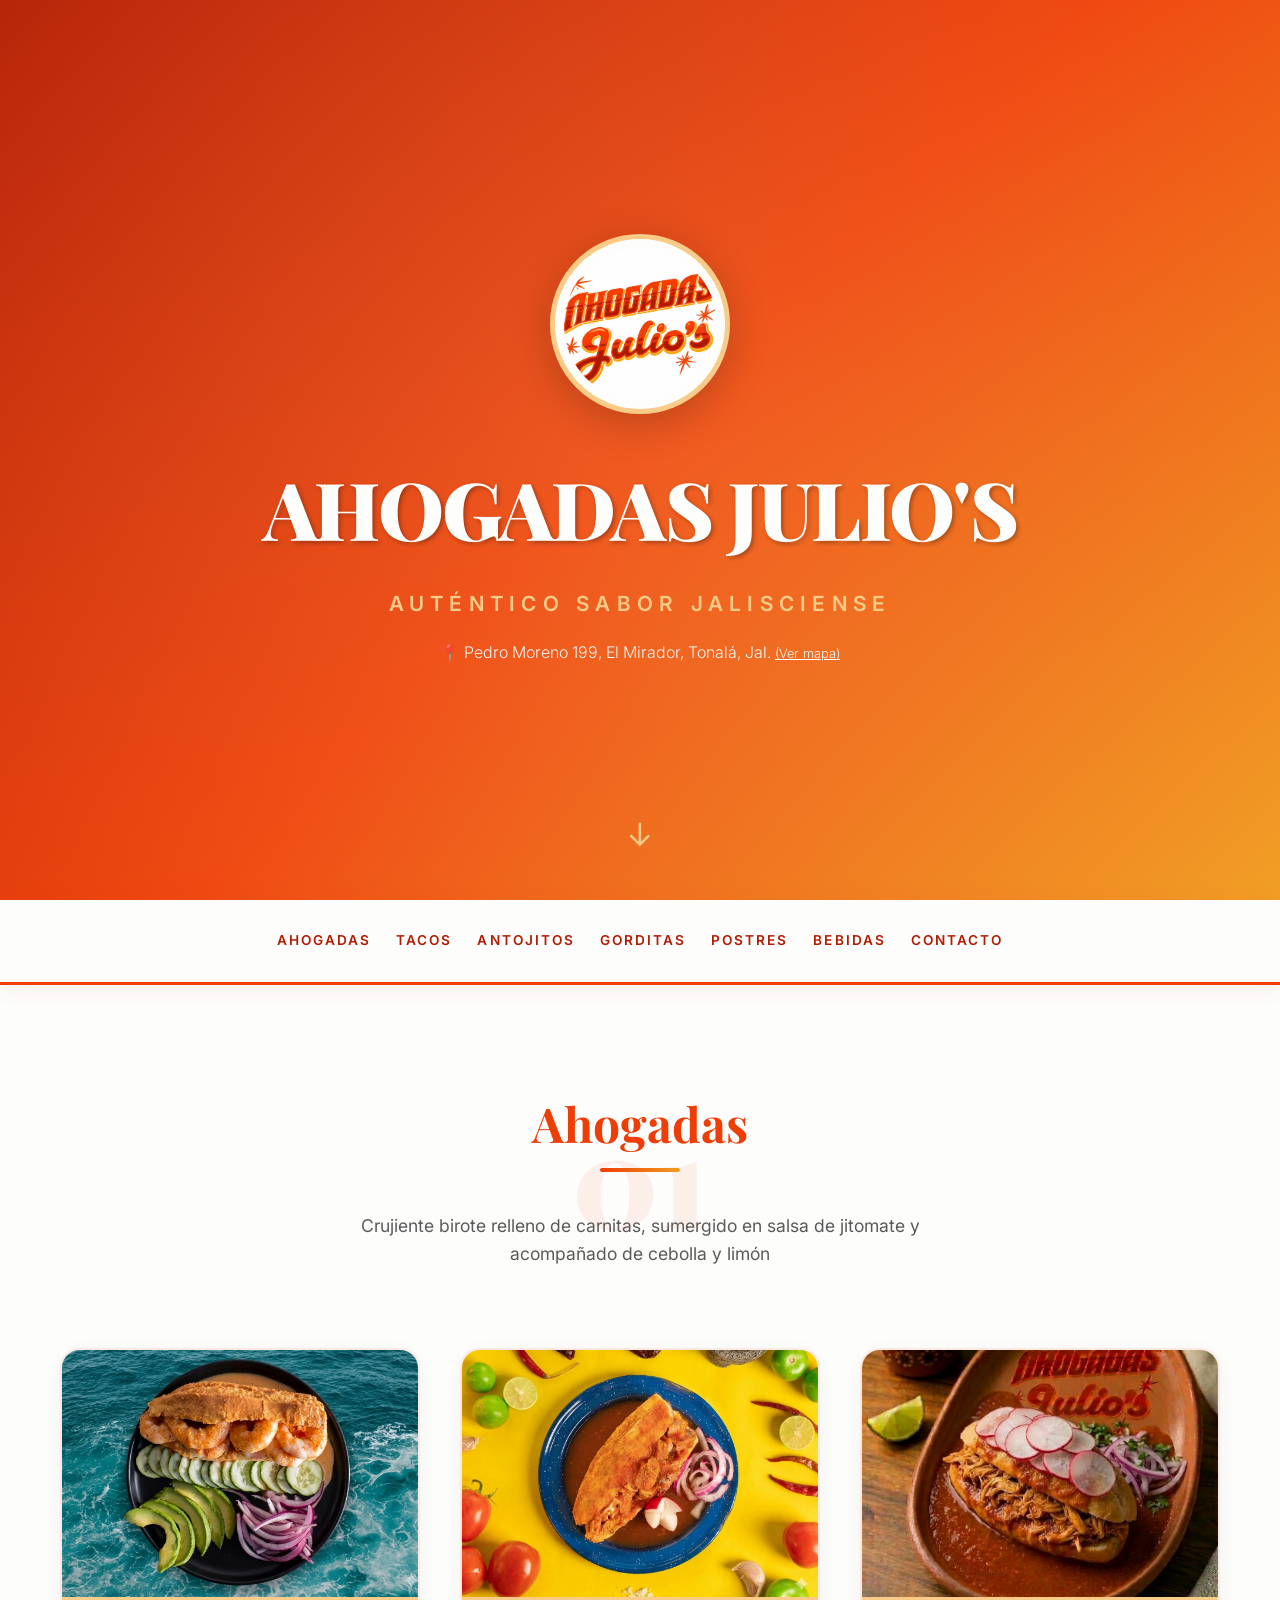
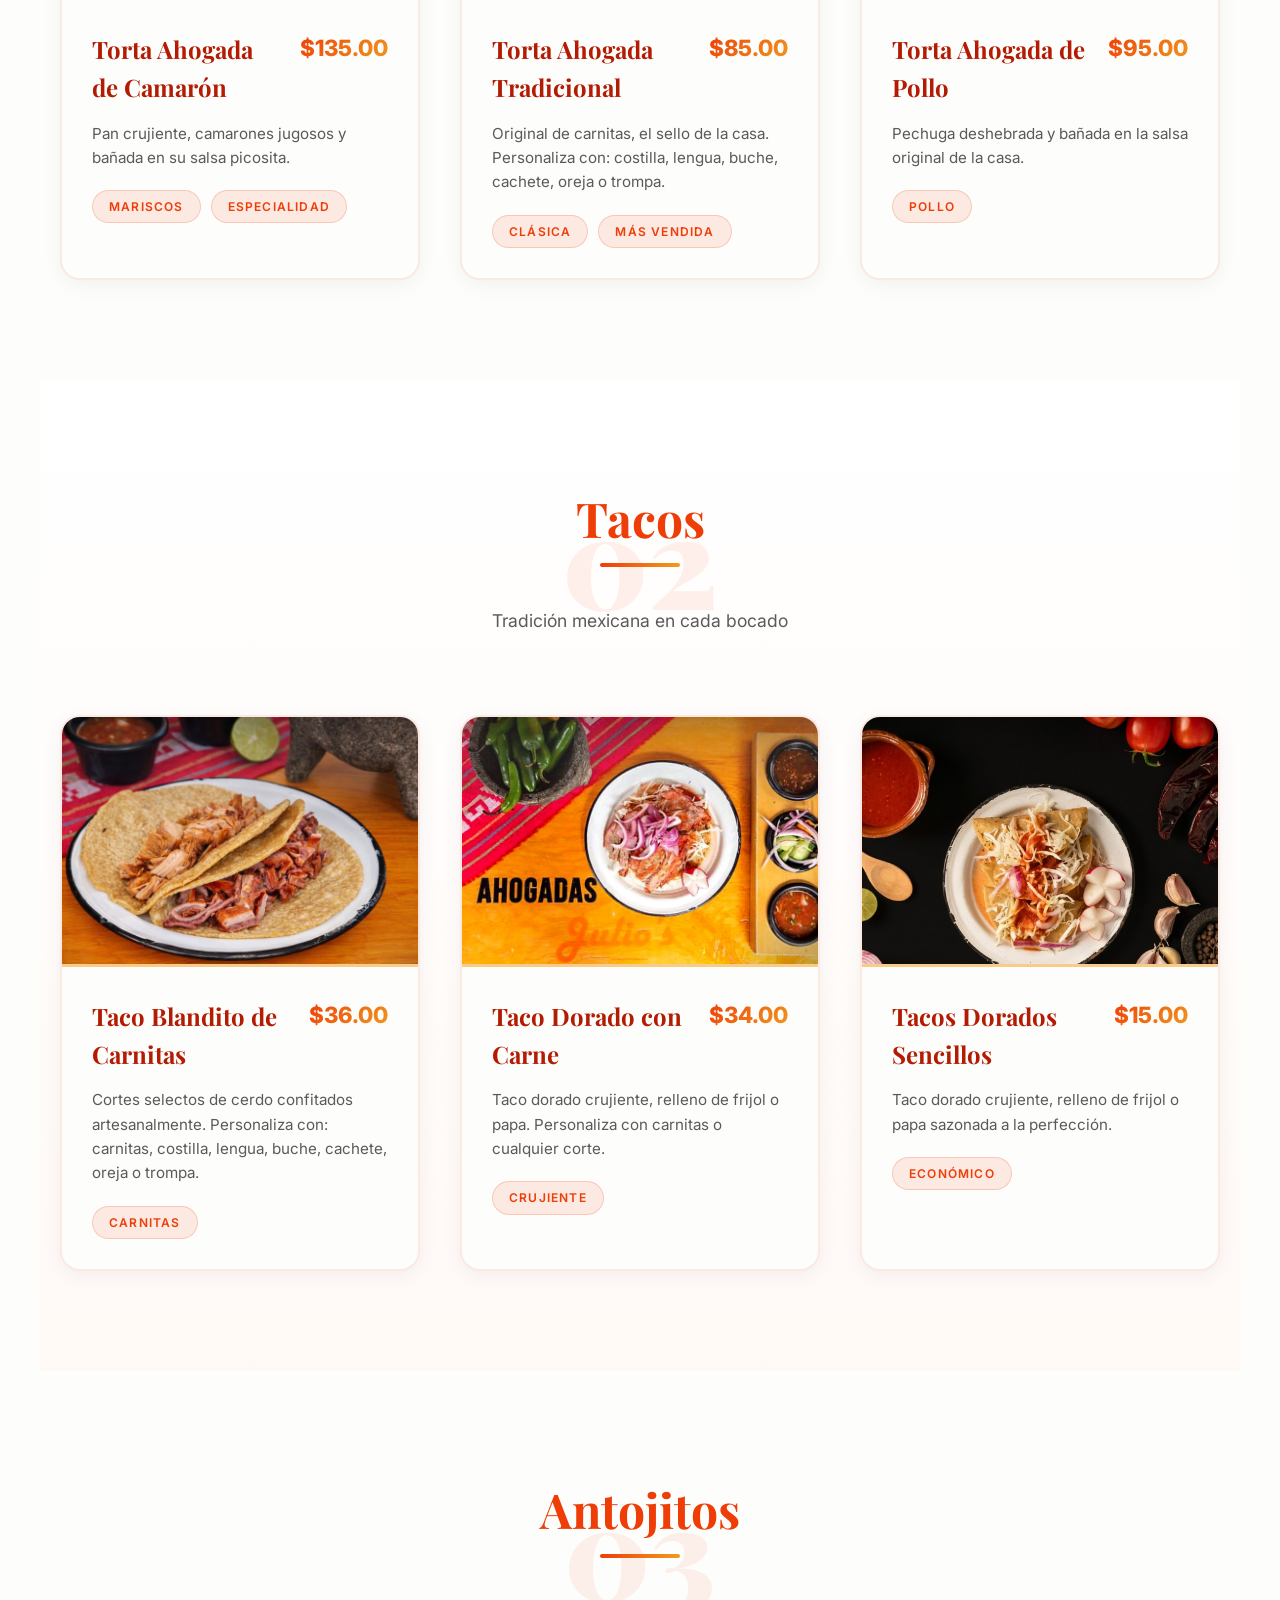
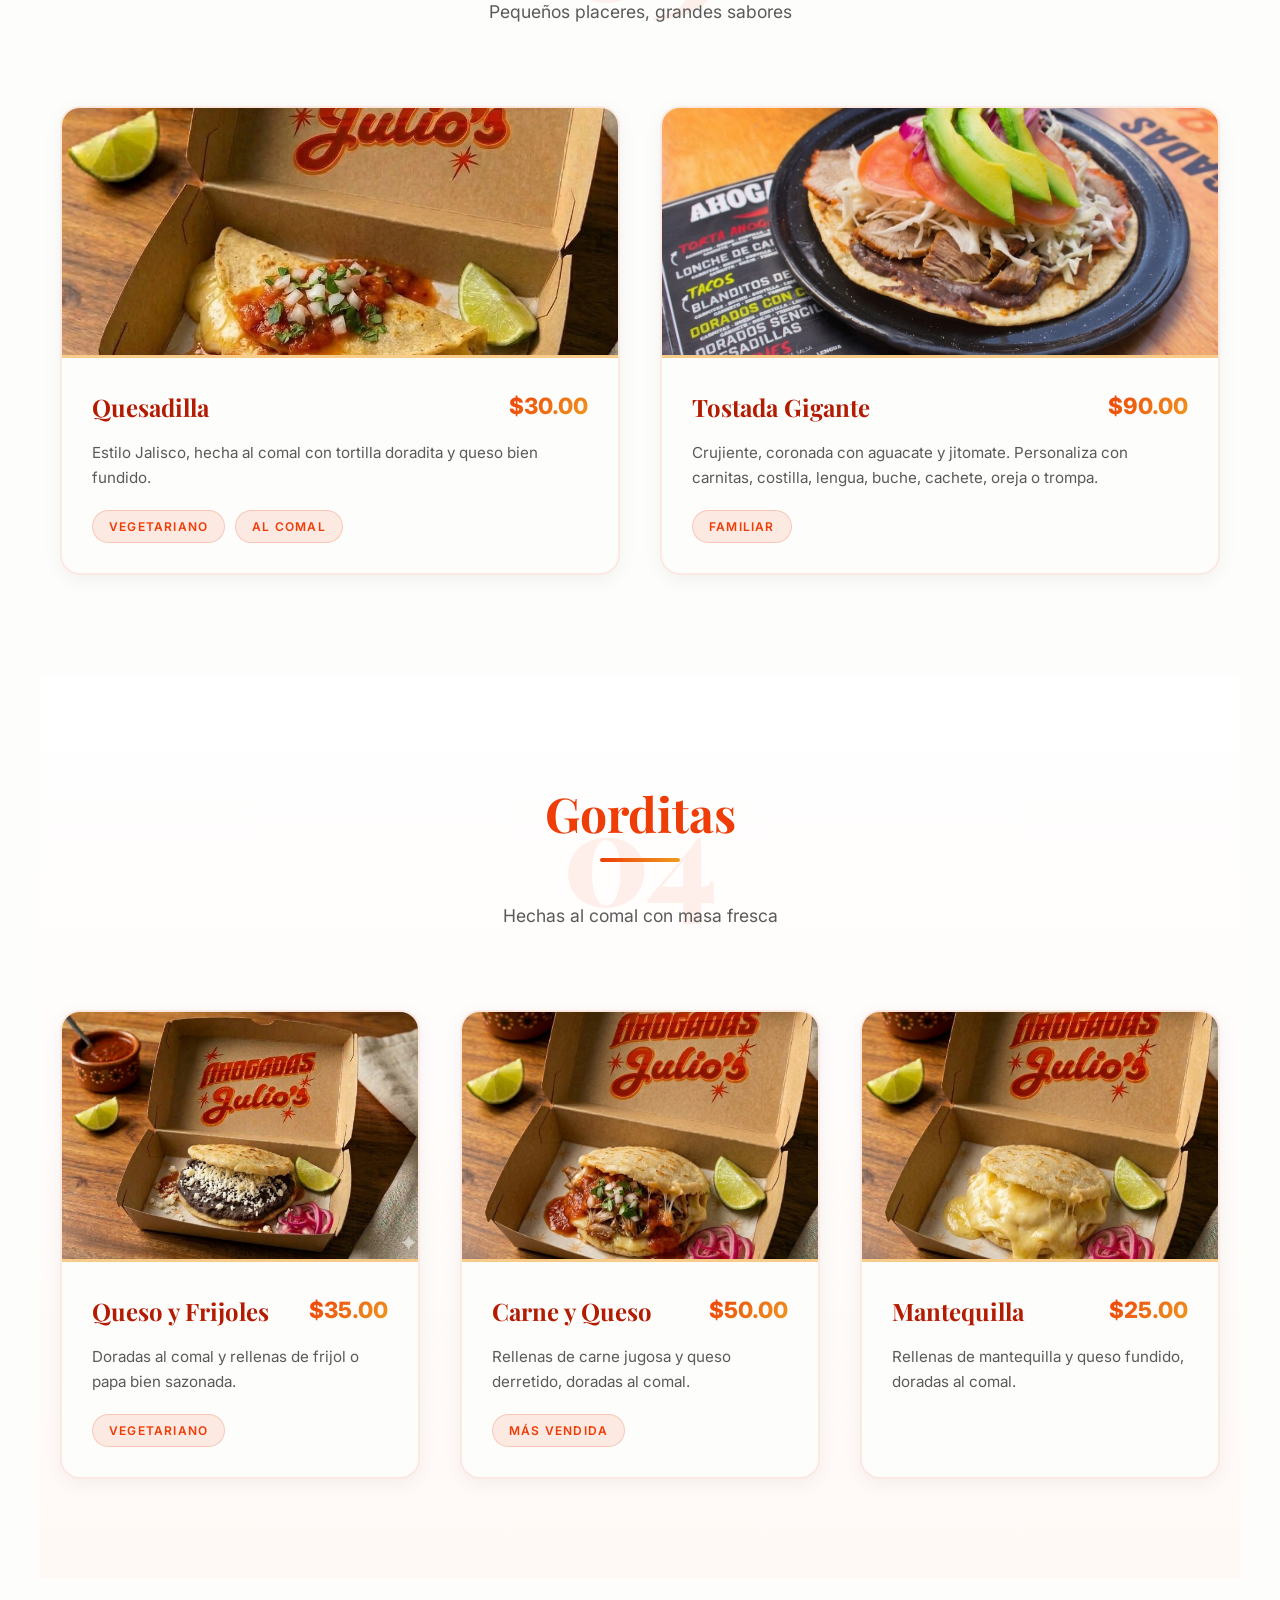
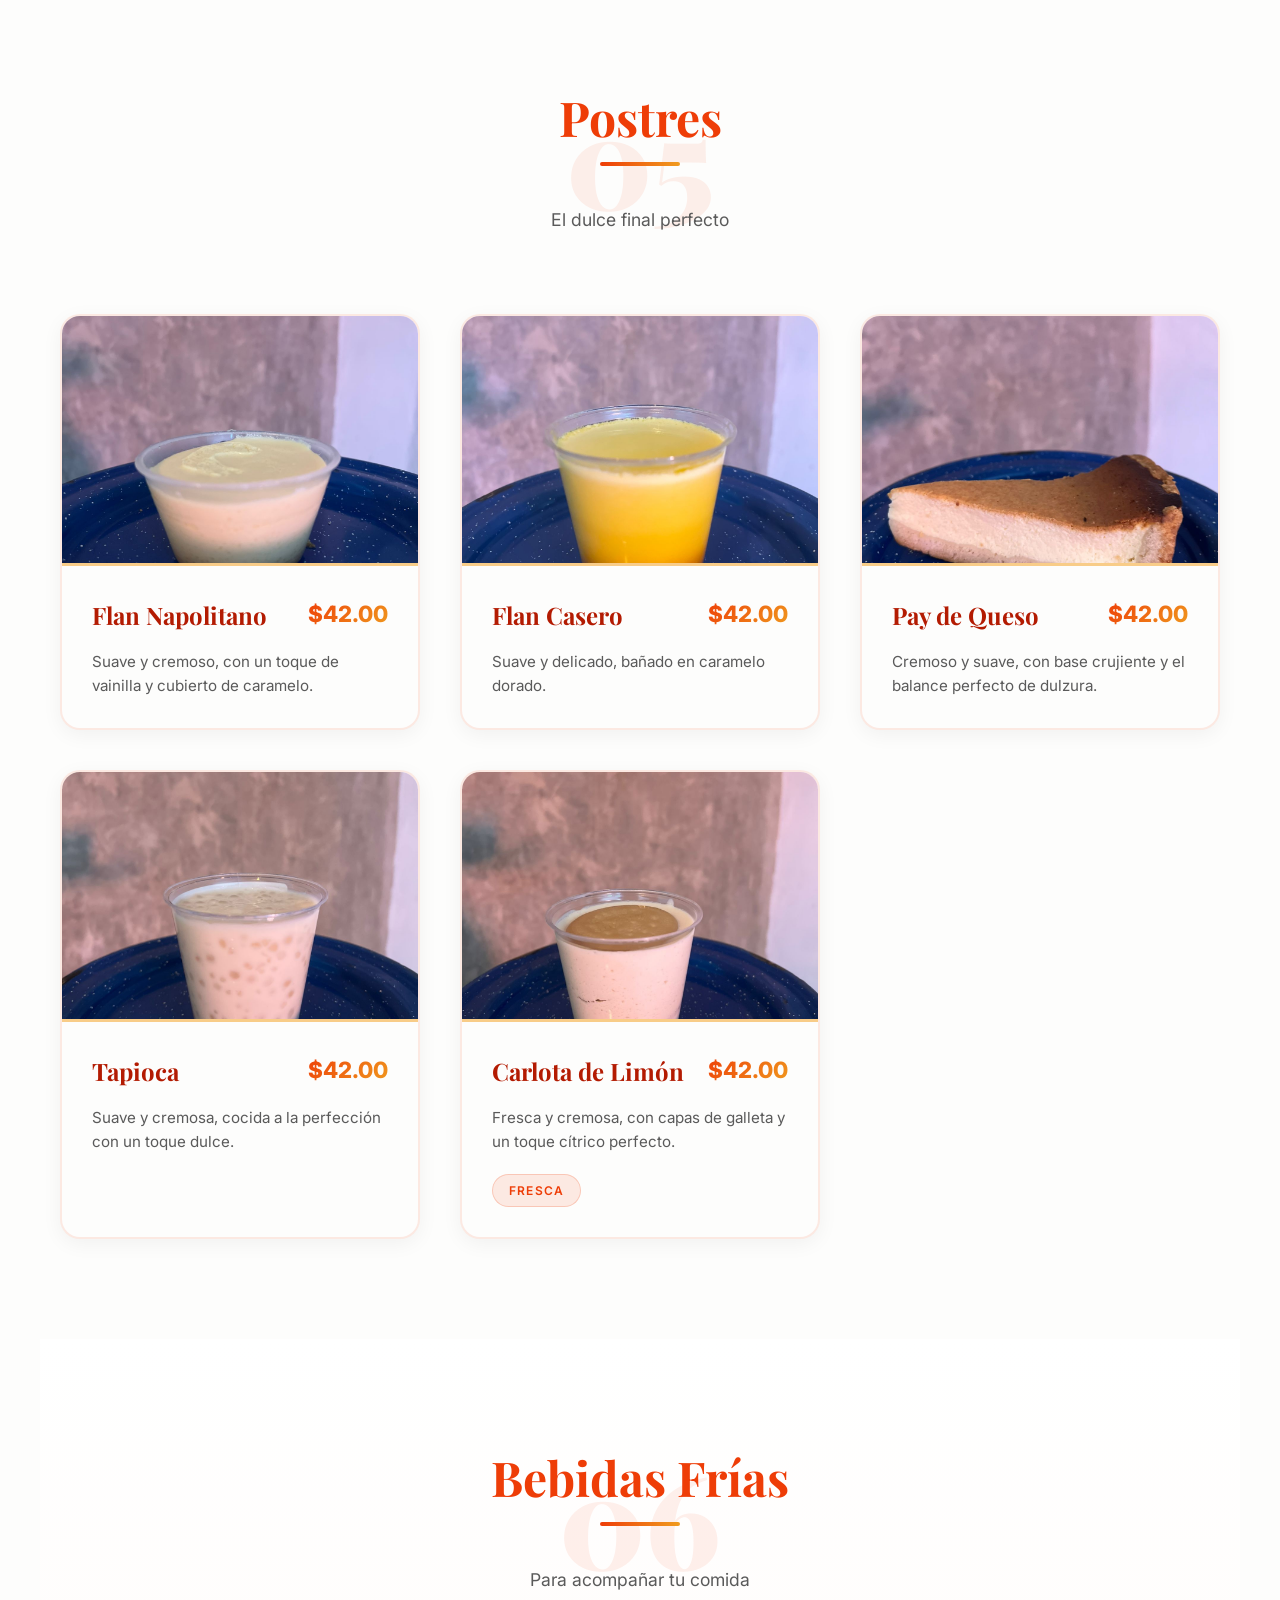
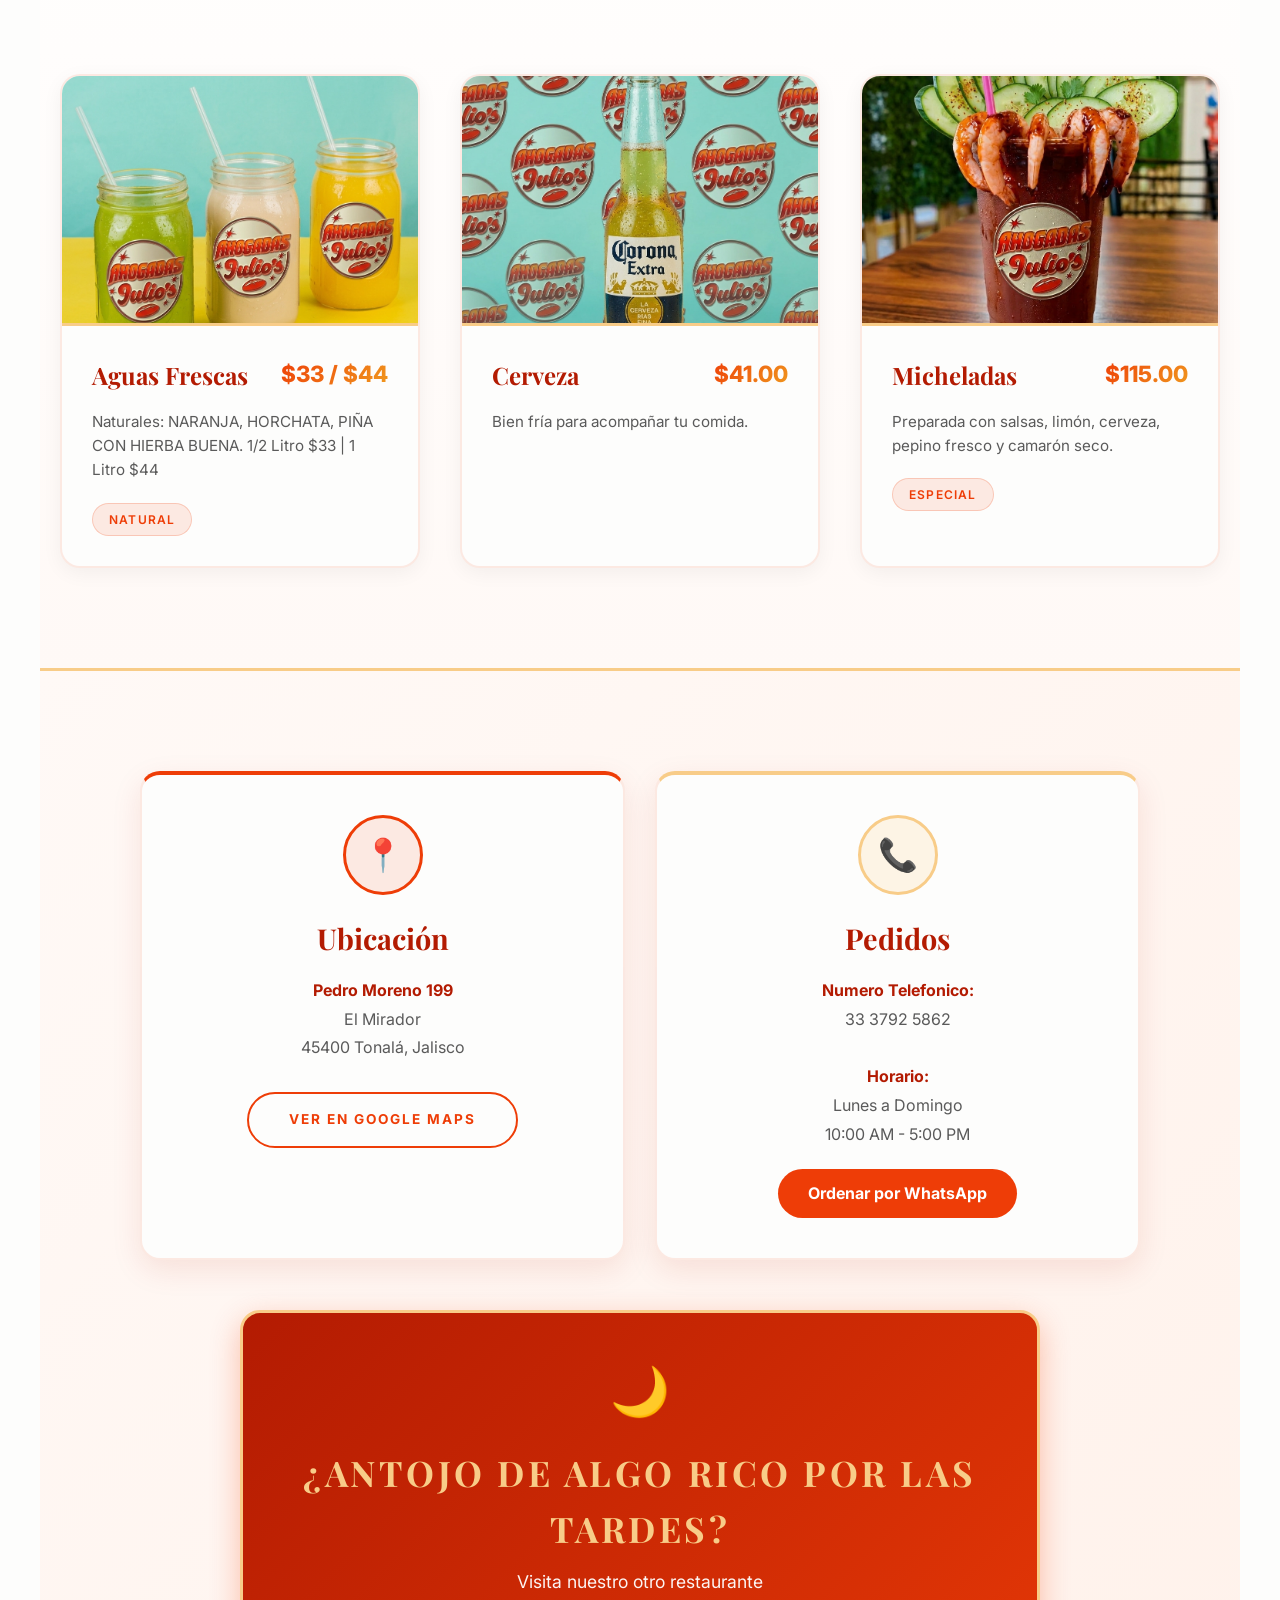
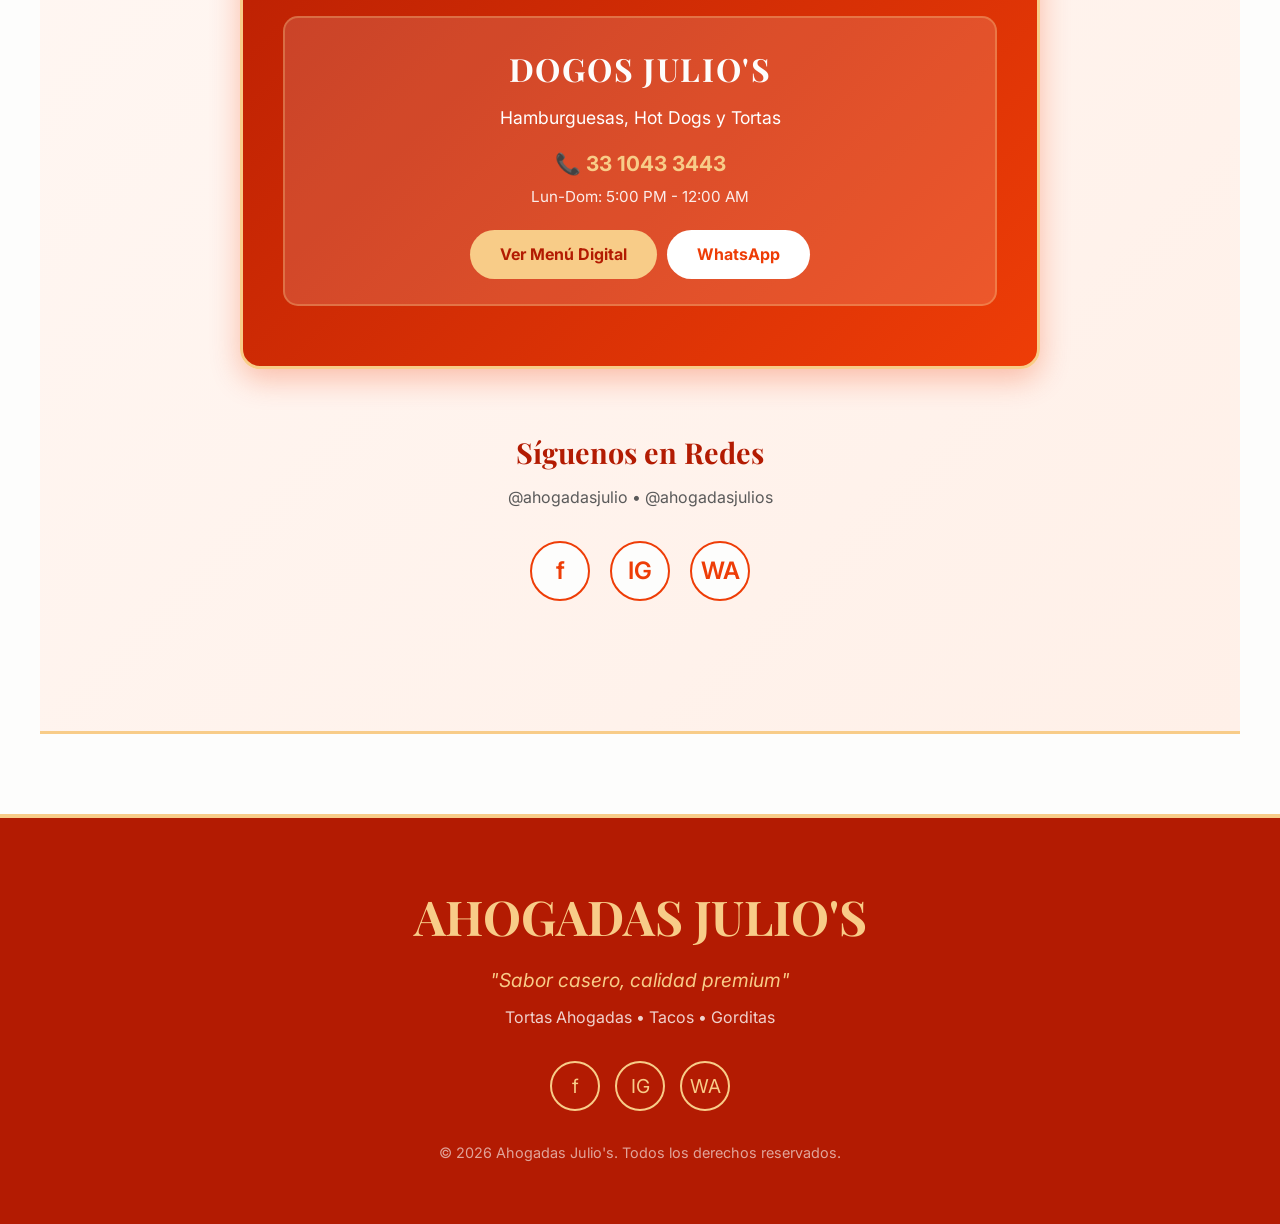
==== commit c343237b: "Update index.html" ====
--- a/index.html
+++ b/index.html
@@ -975,13 +975,13 @@
                 <div class="info-icon" style="width: 80px; height: 80px; background: rgba(248,204,136,0.2); border: 3px solid var(--amarillo-contorno); border-radius: 50%; display: flex; align-items: center; justify-content: center; margin: 0 auto 20px; font-size: 2rem; color: var(--rojo-brillante);">📞</div>
                 <h3 style="font-family: 'Playfair Display', serif; font-size: 1.8rem; color: var(--rojo-oscuro); margin-bottom: 15px;">Pedidos</h3>
                 <p style="color: var(--gris-texto); line-height: 1.8; margin-bottom: 20px;">
-                    <strong style="color: var(--rojo-oscuro);">WhatsApp:</strong><br>
+                    <strong style="color: var(--rojo-oscuro);">Numero Telefonico:</strong><br>
                     33 3792 5862<br><br>
                     <strong style="color: var(--rojo-oscuro);">Horario:</strong><br>
                     Lunes a Domingo<br>
                     10:00 AM - 5:00 PM
                 </p>
-                <a href="https://wa.me/523337925862" target="_blank" style="display: inline-block; background: var(--rojo-brillante); color: white; padding: 12px 30px; border-radius: 25px; text-decoration: none; font-weight: 700; transition: all 0.3s;">Ordenar por WhatsApp</a>
+                <a href="https://wa.me/523312442991" target="_blank" style="display: inline-block; background: var(--rojo-brillante); color: white; padding: 12px 30px; border-radius: 25px; text-decoration: none; font-weight: 700; transition: all 0.3s;">Ordenar por WhatsApp</a>
             </div>
         </div>
 
@@ -1009,7 +1009,7 @@
             <div class="social-links" style="display: flex; justify-content: center; gap: 20px;">
                 <a href="https://www.facebook.com/ahogadasjulio" target="_blank" class="social-link" style="width: 60px; height: 60px; font-size: 1.5rem; background: var(--blanco); border: 2px solid var(--rojo-brillante); color: var(--rojo-brillante); border-radius: 50%; display: flex; align-items: center; justify-content: center; text-decoration: none; transition: all 0.3s;">f</a>
                 <a href="https://www.instagram.com/ahogadasjulios" target="_blank" class="social-link" style="width: 60px; height: 60px; font-size: 1.5rem; background: var(--blanco); border: 2px solid var(--rojo-brillante); color: var(--rojo-brillante); border-radius: 50%; display: flex; align-items: center; justify-content: center; text-decoration: none; transition: all 0.3s;">IG</a>
-                <a href="https://wa.me/523337925862" target="_blank" class="social-link" style="width: 60px; height: 60px; font-size: 1.5rem; background: var(--blanco); border: 2px solid var(--rojo-brillante); color: var(--rojo-brillante); border-radius: 50%; display: flex; align-items: center; justify-content: center; text-decoration: none; transition: all 0.3s;">WA</a>
+                <a href="https://wa.me/523312442991" target="_blank" class="social-link" style="width: 60px; height: 60px; font-size: 1.5rem; background: var(--blanco); border: 2px solid var(--rojo-brillante); color: var(--rojo-brillante); border-radius: 50%; display: flex; align-items: center; justify-content: center; text-decoration: none; transition: all 0.3s;">WA</a>
             </div>
         </div>
     </section>
@@ -1022,7 +1022,7 @@
         <div class="social-links" style="display: flex; justify-content: center; gap: 15px; margin-bottom: 30px;">
             <a href="https://www.facebook.com/ahogadasjulio" target="_blank" style="width: 50px; height: 50px; border: 2px solid var(--amarillo-contorno); border-radius: 50%; display: flex; align-items: center; justify-content: center; color: var(--amarillo-contorno); text-decoration: none; transition: all 0.3s; font-size: 1.2rem;">f</a>
             <a href="https://www.instagram.com/ahogadasjulios" target="_blank" style="width: 50px; height: 50px; border: 2px solid var(--amarillo-contorno); border-radius: 50%; display: flex; align-items: center; justify-content: center; color: var(--amarillo-contorno); text-decoration: none; transition: all 0.3s; font-size: 1.2rem;">IG</a>
-            <a href="https://wa.me/523337925862" target="_blank" style="width: 50px; height: 50px; border: 2px solid var(--amarillo-contorno); border-radius: 50%; display: flex; align-items: center; justify-content: center; color: var(--amarillo-contorno); text-decoration: none; transition: all 0.3s; font-size: 1.2rem;">WA</a>
+            <a href="https://wa.me/523312442991" target="_blank" style="width: 50px; height: 50px; border: 2px solid var(--amarillo-contorno); border-radius: 50%; display: flex; align-items: center; justify-content: center; color: var(--amarillo-contorno); text-decoration: none; transition: all 0.3s; font-size: 1.2rem;">WA</a>
         </div>
 
         <p style="color: rgba(255,255,255,0.6); font-size: 0.9rem;">© 2026 Ahogadas Julio's. Todos los derechos reservados.</p>
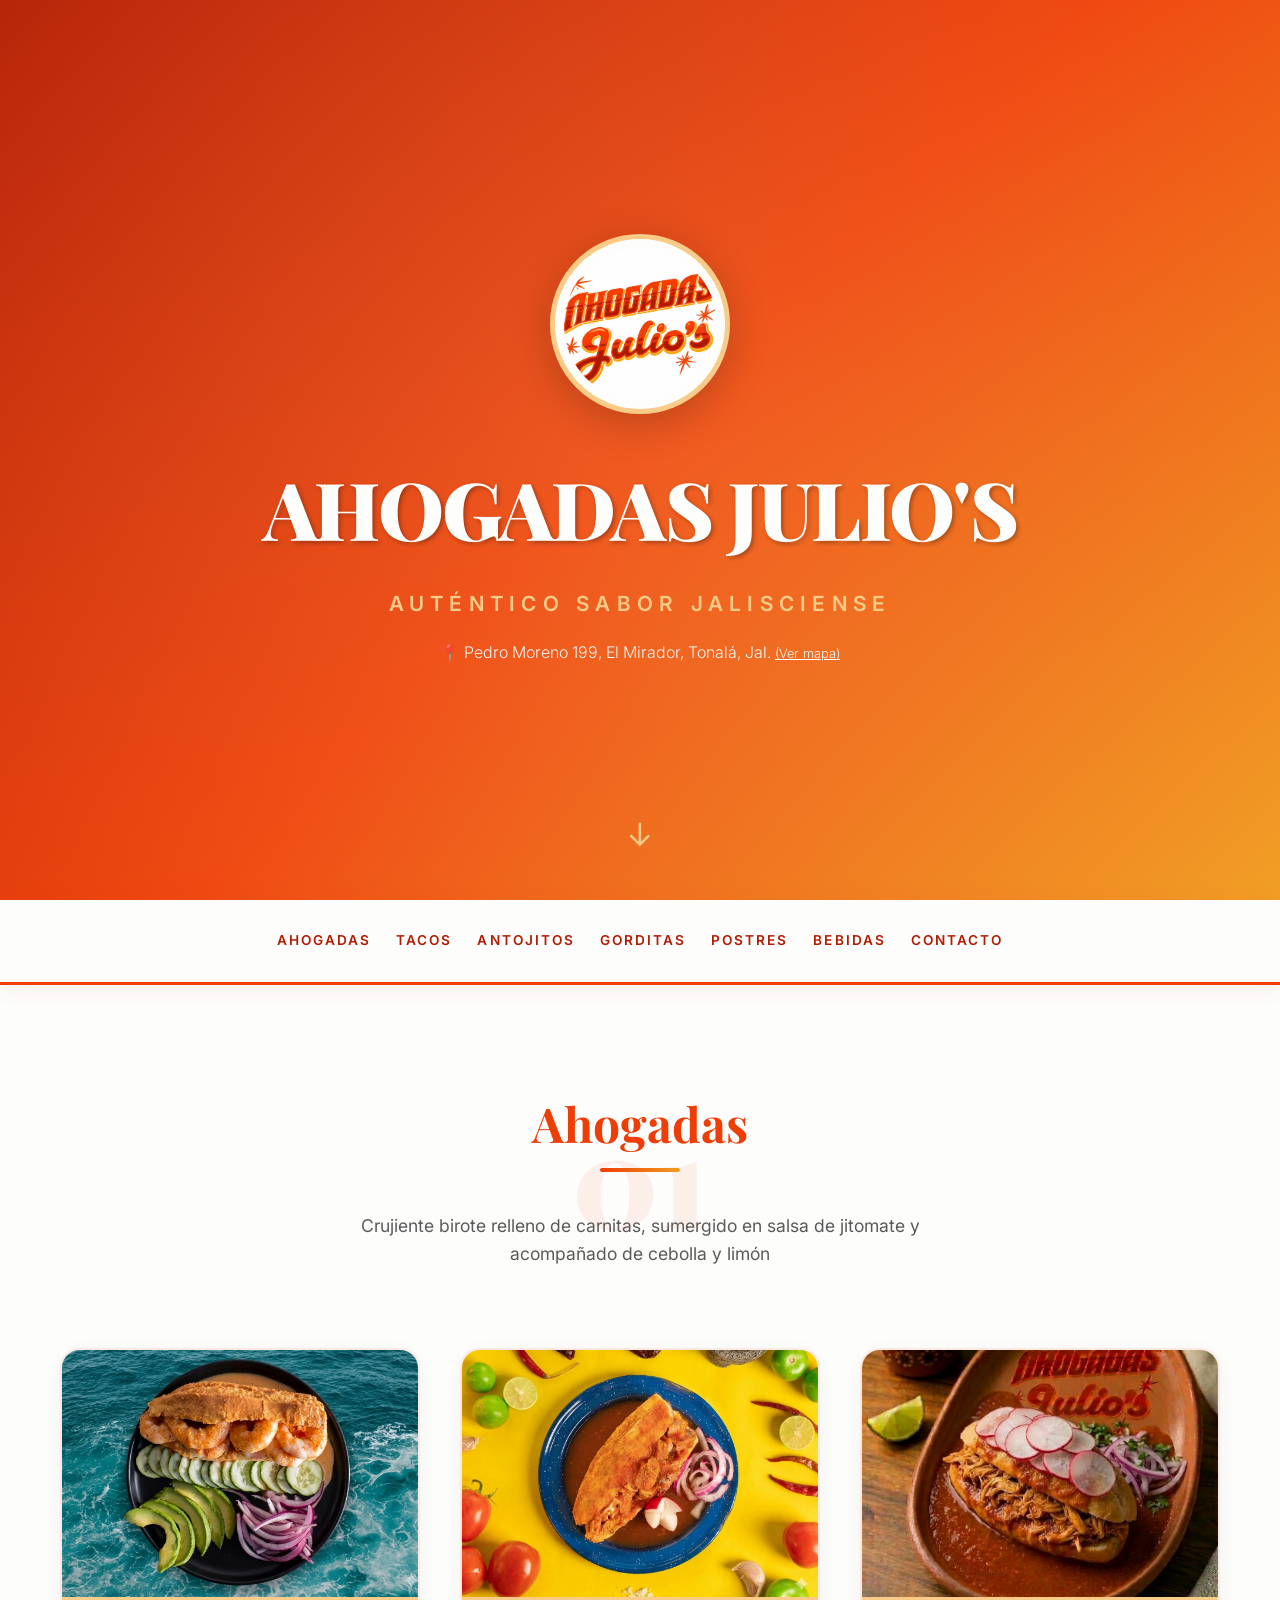
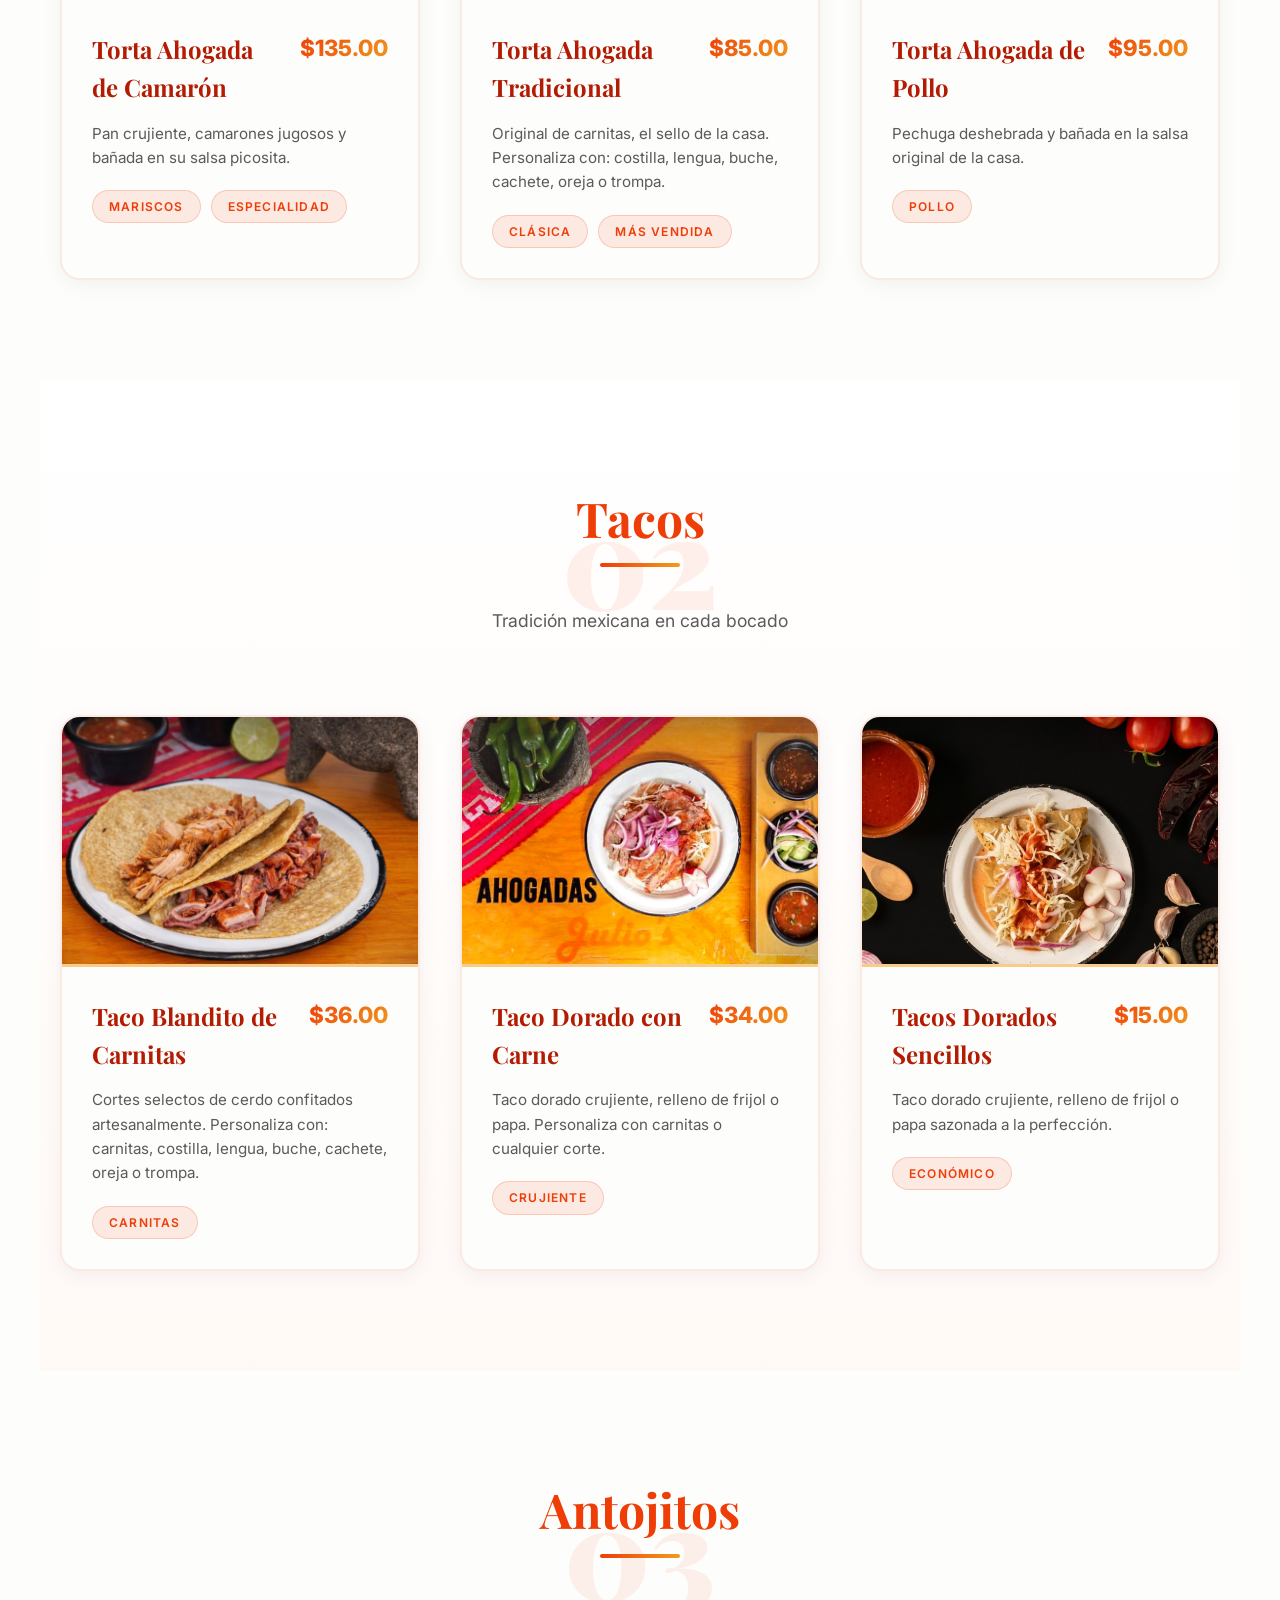
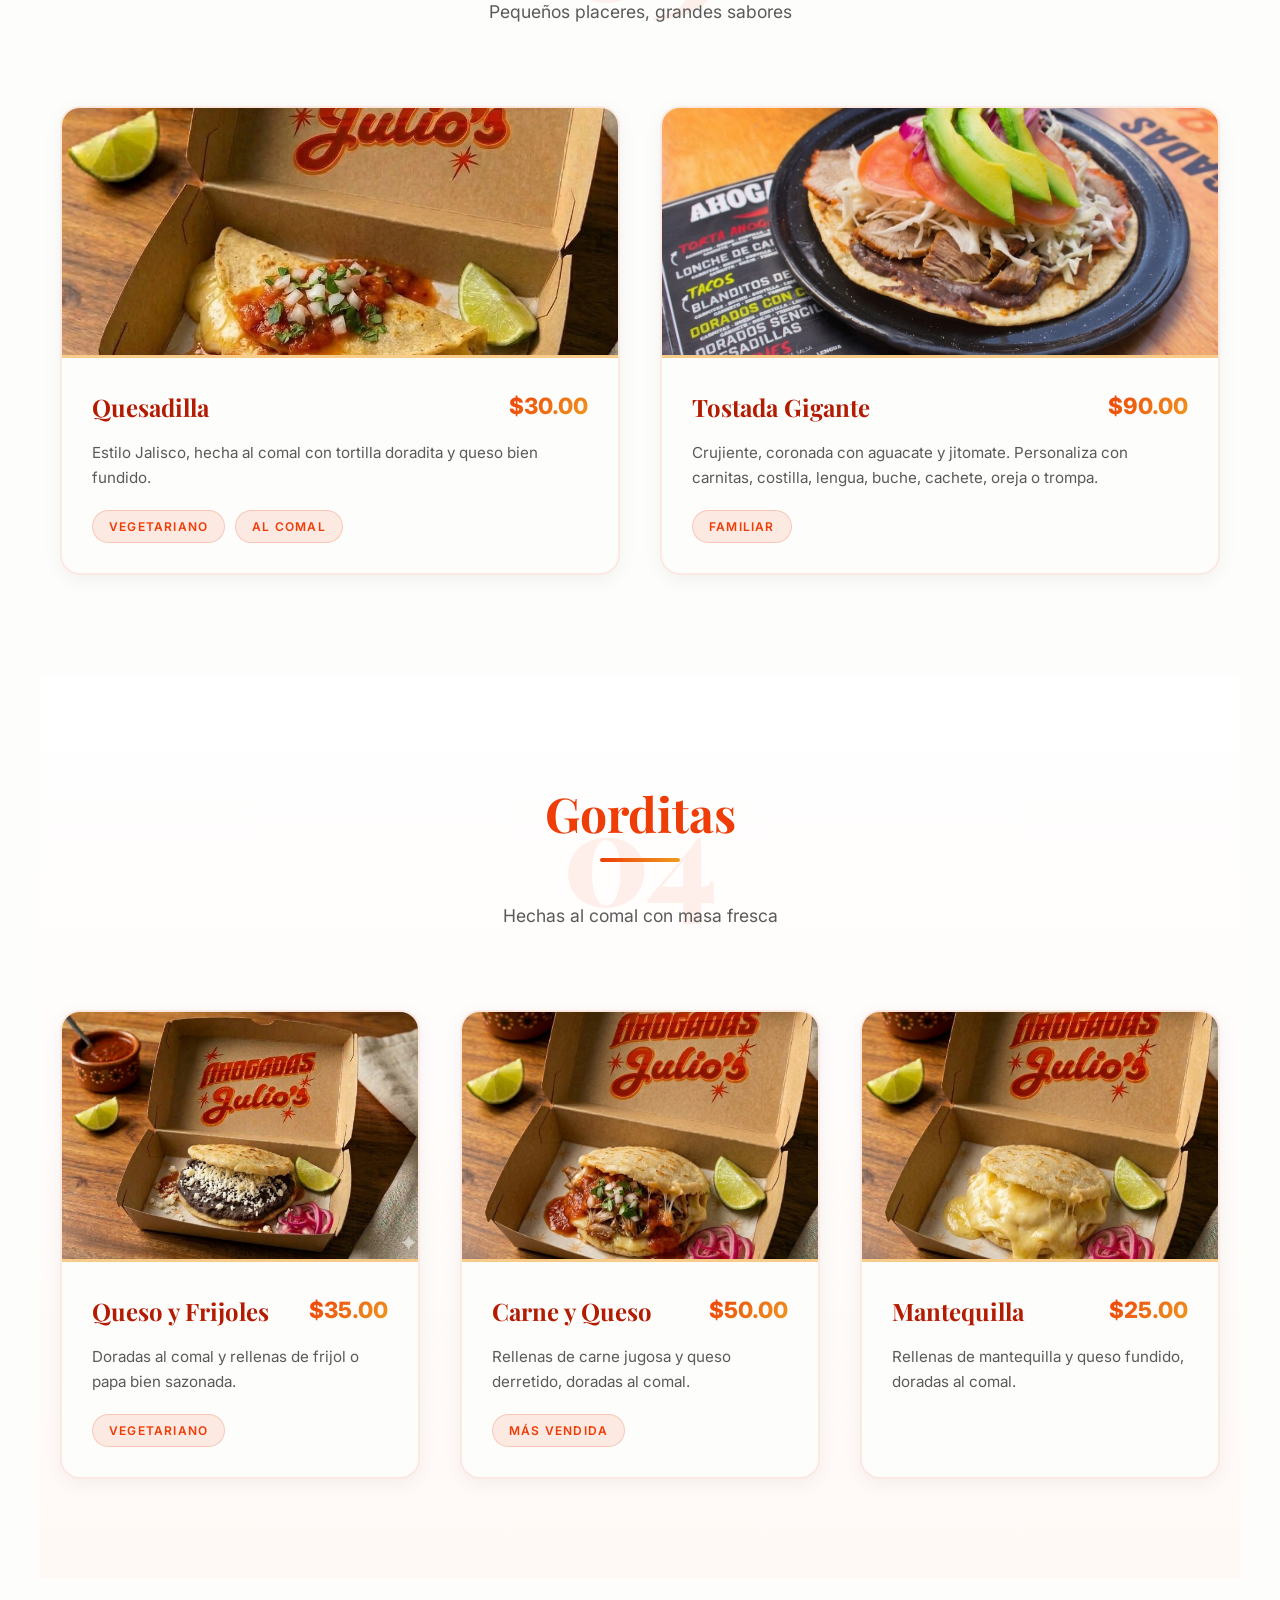
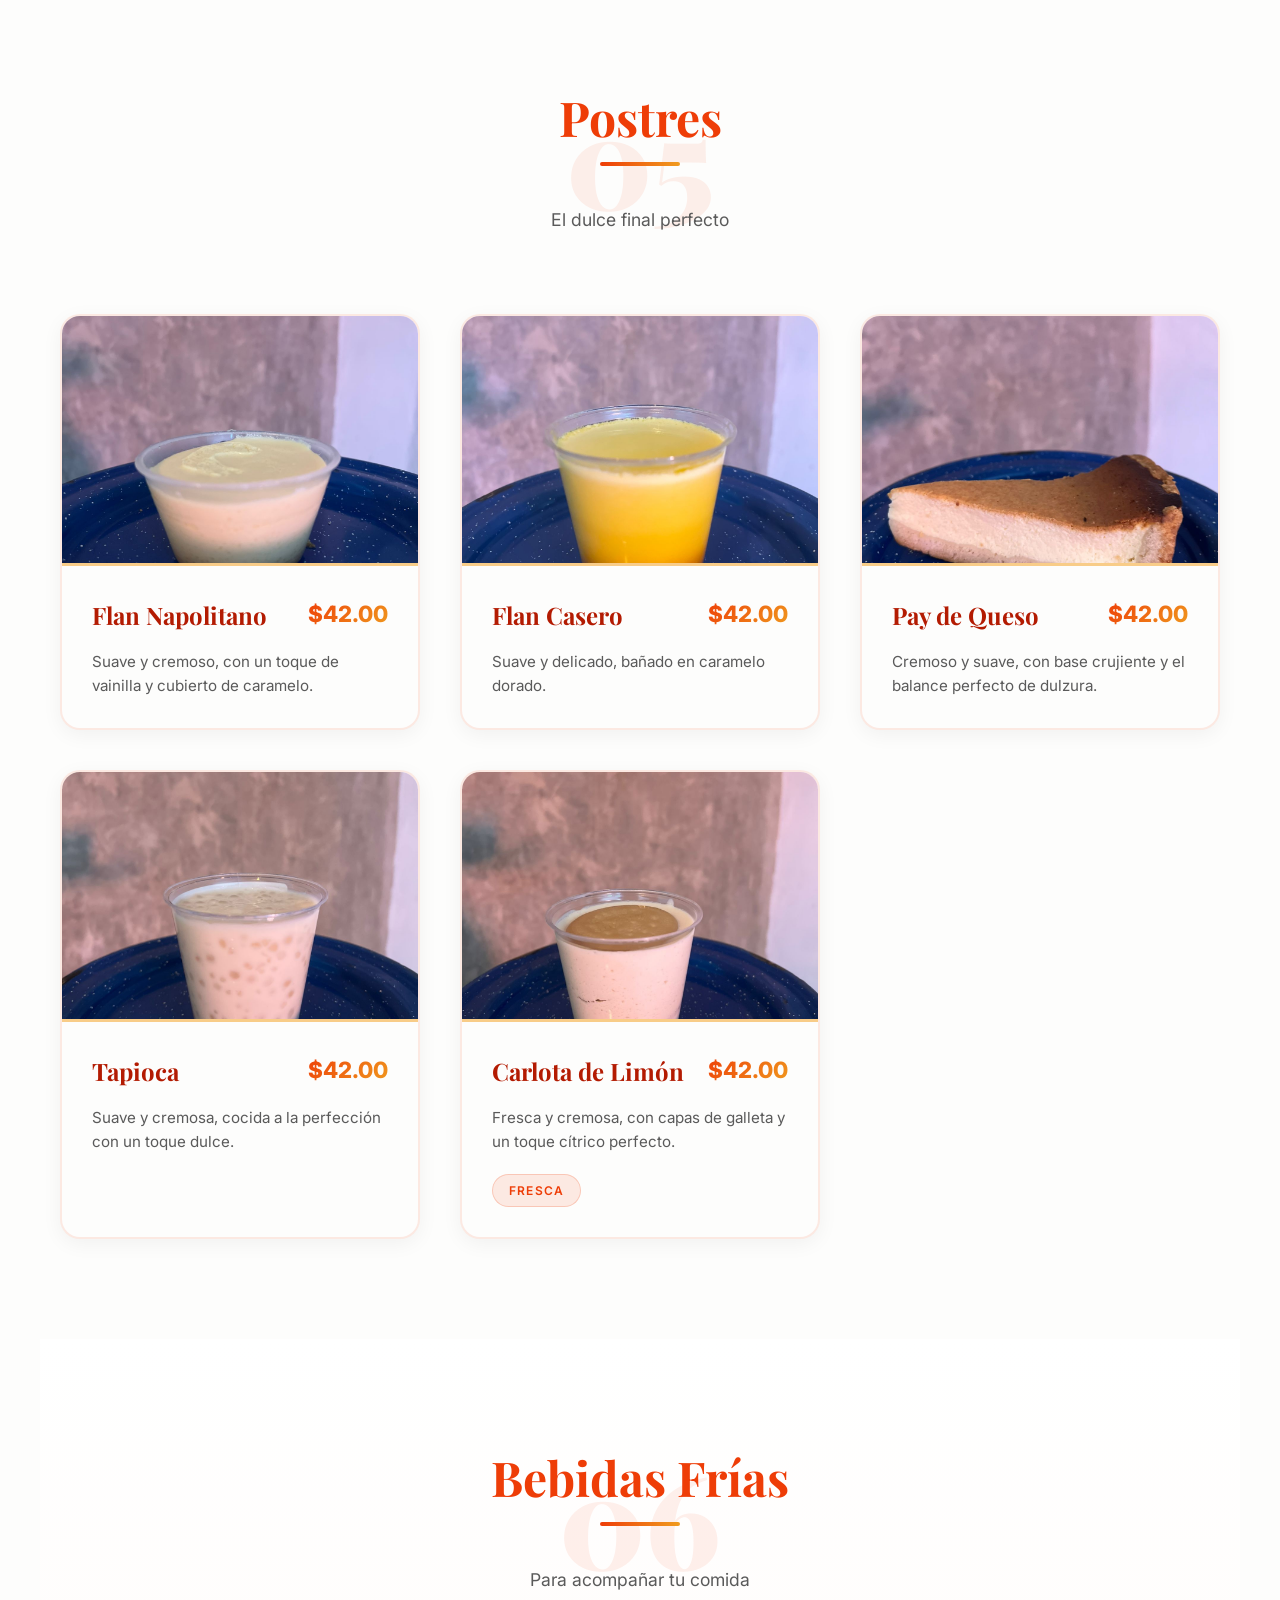
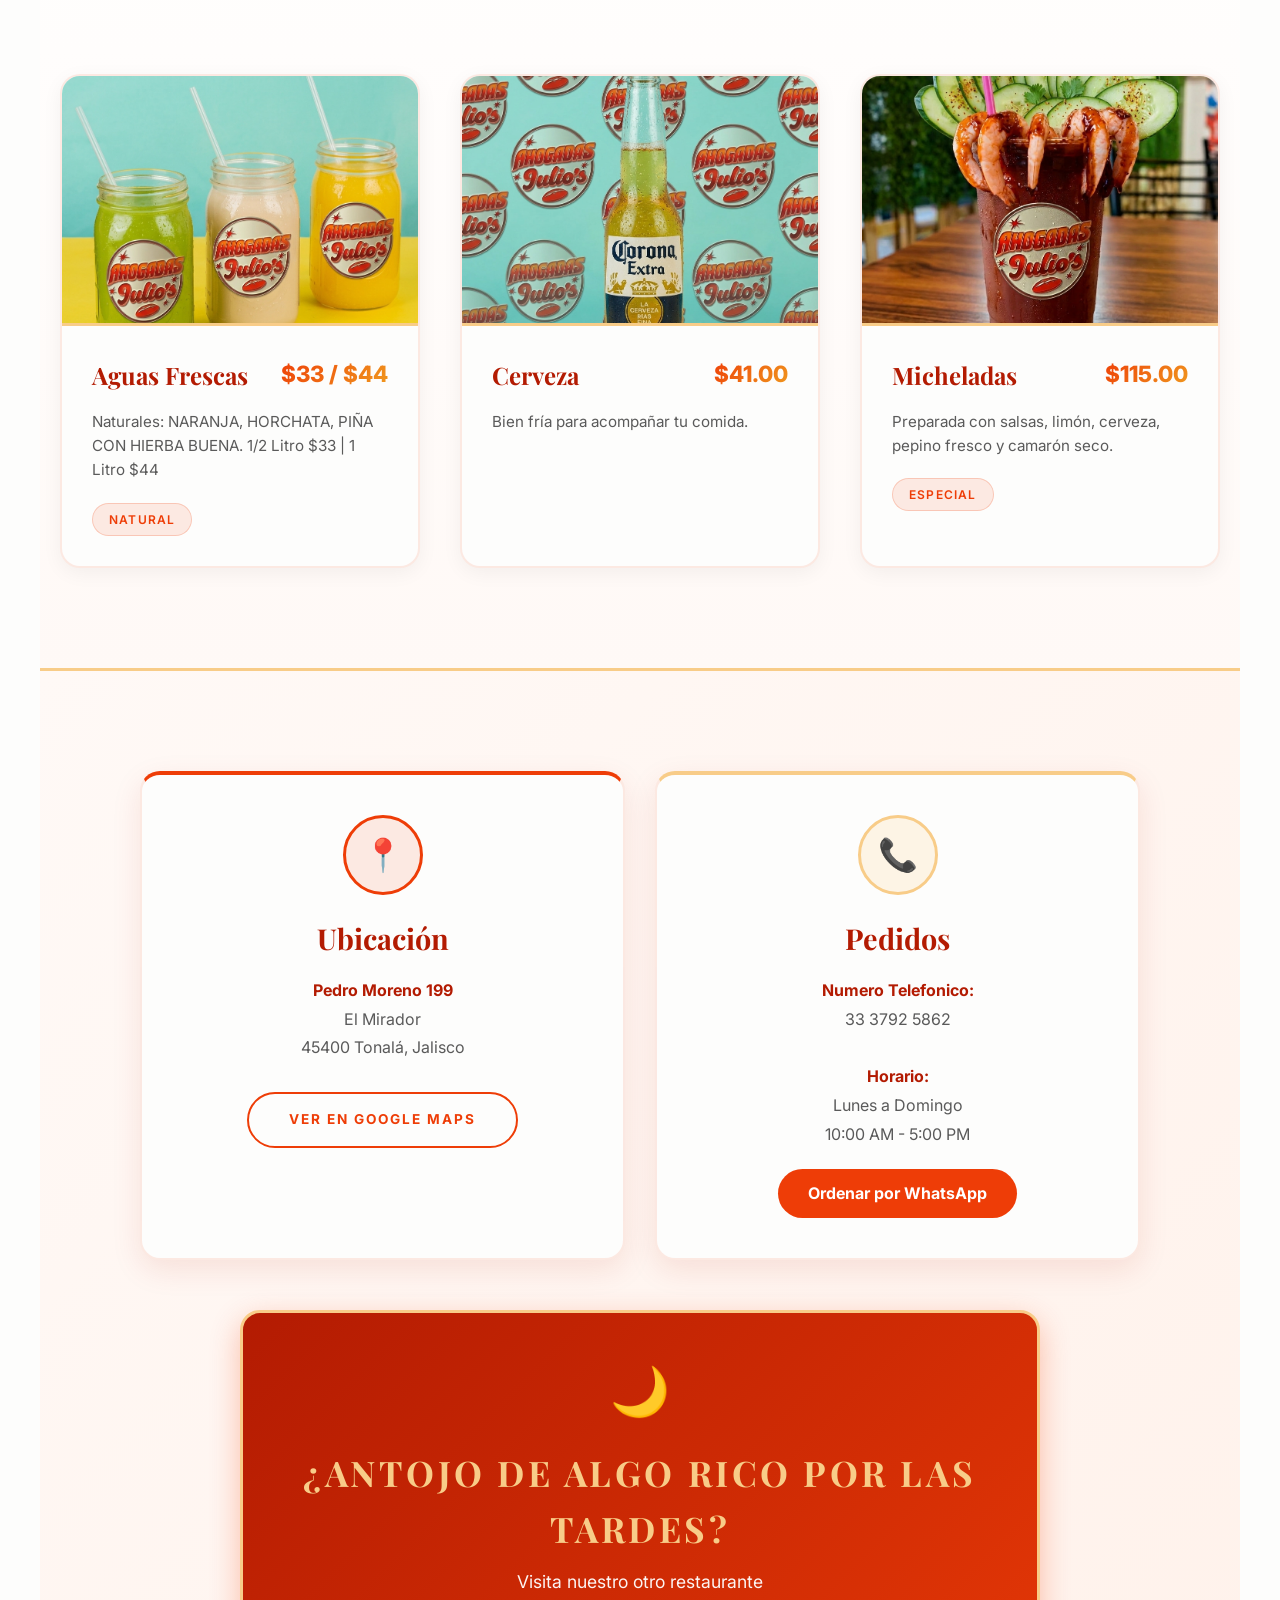
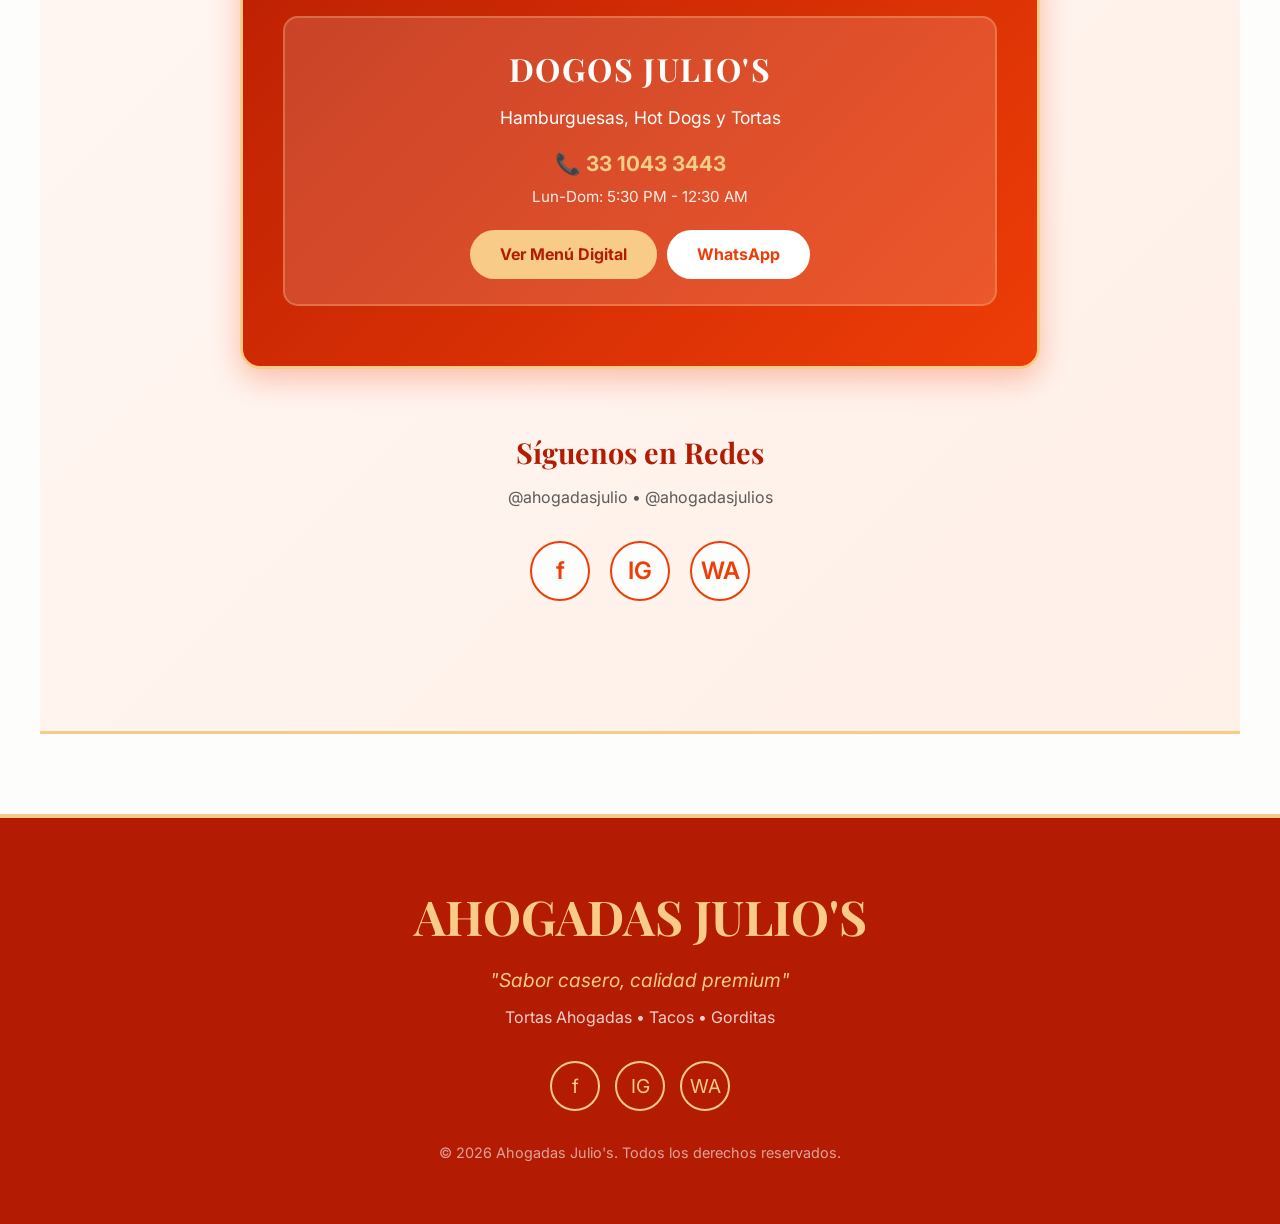
==== commit 16009a69: "Update index.html" ====
--- a/index.html
+++ b/index.html
@@ -994,7 +994,7 @@
                 <h4 style="font-family: 'Playfair Display', serif; font-size: 2rem; margin-bottom: 10px; color: var(--blanco); letter-spacing: 0.05em;">DOGOS JULIO'S</h4>
                 <p style="margin-bottom: 15px; font-size: 1.1rem;">Hamburguesas, Hot Dogs y Tortas</p>
                 <p style="font-size: 1.3rem; font-weight: 700; margin-bottom: 5px; color: var(--amarillo-contorno);">📞 33 1043 3443</p>
-                <p style="font-size: 0.95rem; opacity: 0.9; margin-bottom: 20px;">Lun-Dom: 5:00 PM - 12:00 AM</p>
+                <p style="font-size: 0.95rem; opacity: 0.9; margin-bottom: 20px;">Lun-Dom: 5:30 PM - 12:30 AM</p>
                 <div style="display: flex; gap: 10px; justify-content: center; flex-wrap: wrap;">
                     <a href="https://cookinglikedan-stack.github.io/Dogos-Julio-s/" target="_blank" style="display: inline-block; background: var(--amarillo-contorno); color: var(--rojo-oscuro); padding: 12px 30px; border-radius: 25px; text-decoration: none; font-weight: 700; transition: all 0.3s;">Ver Menú Digital</a>
                     <a href="https://wa.me/523310433443" target="_blank" style="display: inline-block; background: white; color: var(--rojo-brillante); padding: 12px 30px; border-radius: 25px; text-decoration: none; font-weight: 700; transition: all 0.3s;">WhatsApp</a>
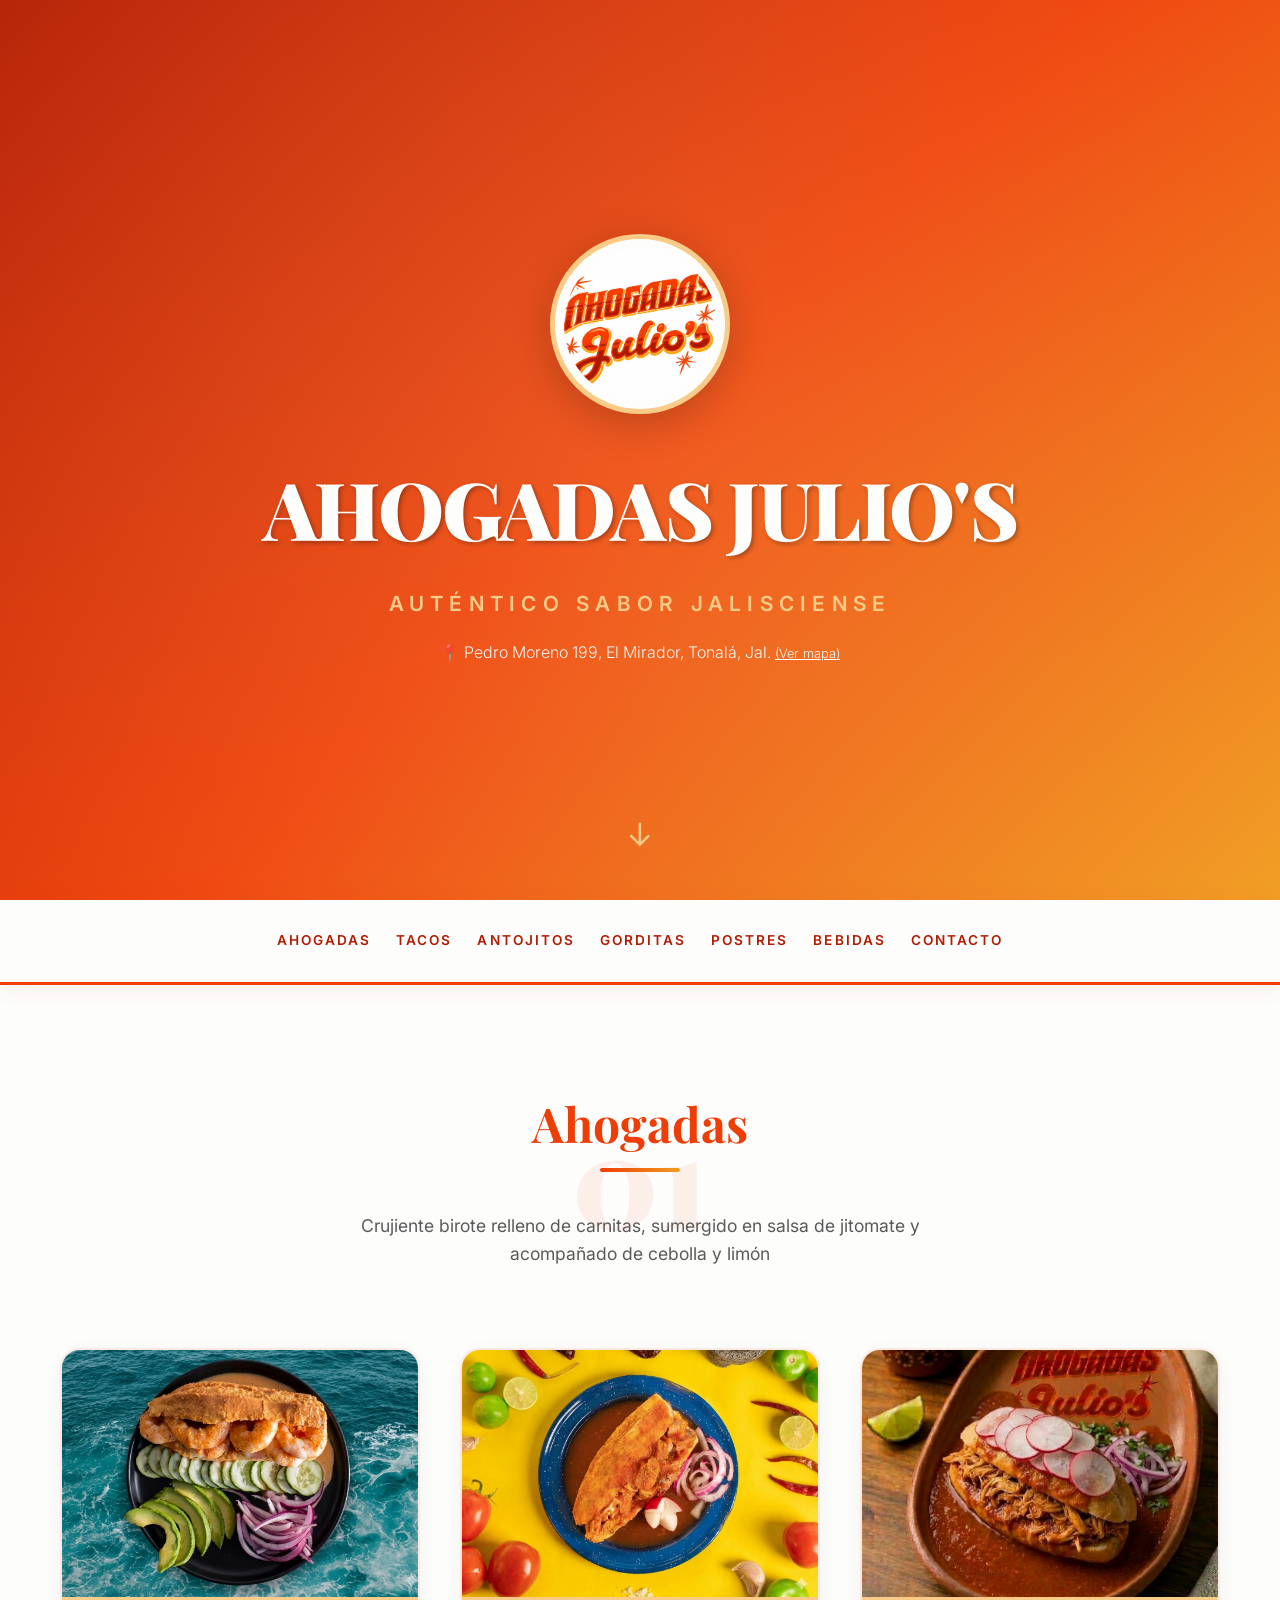
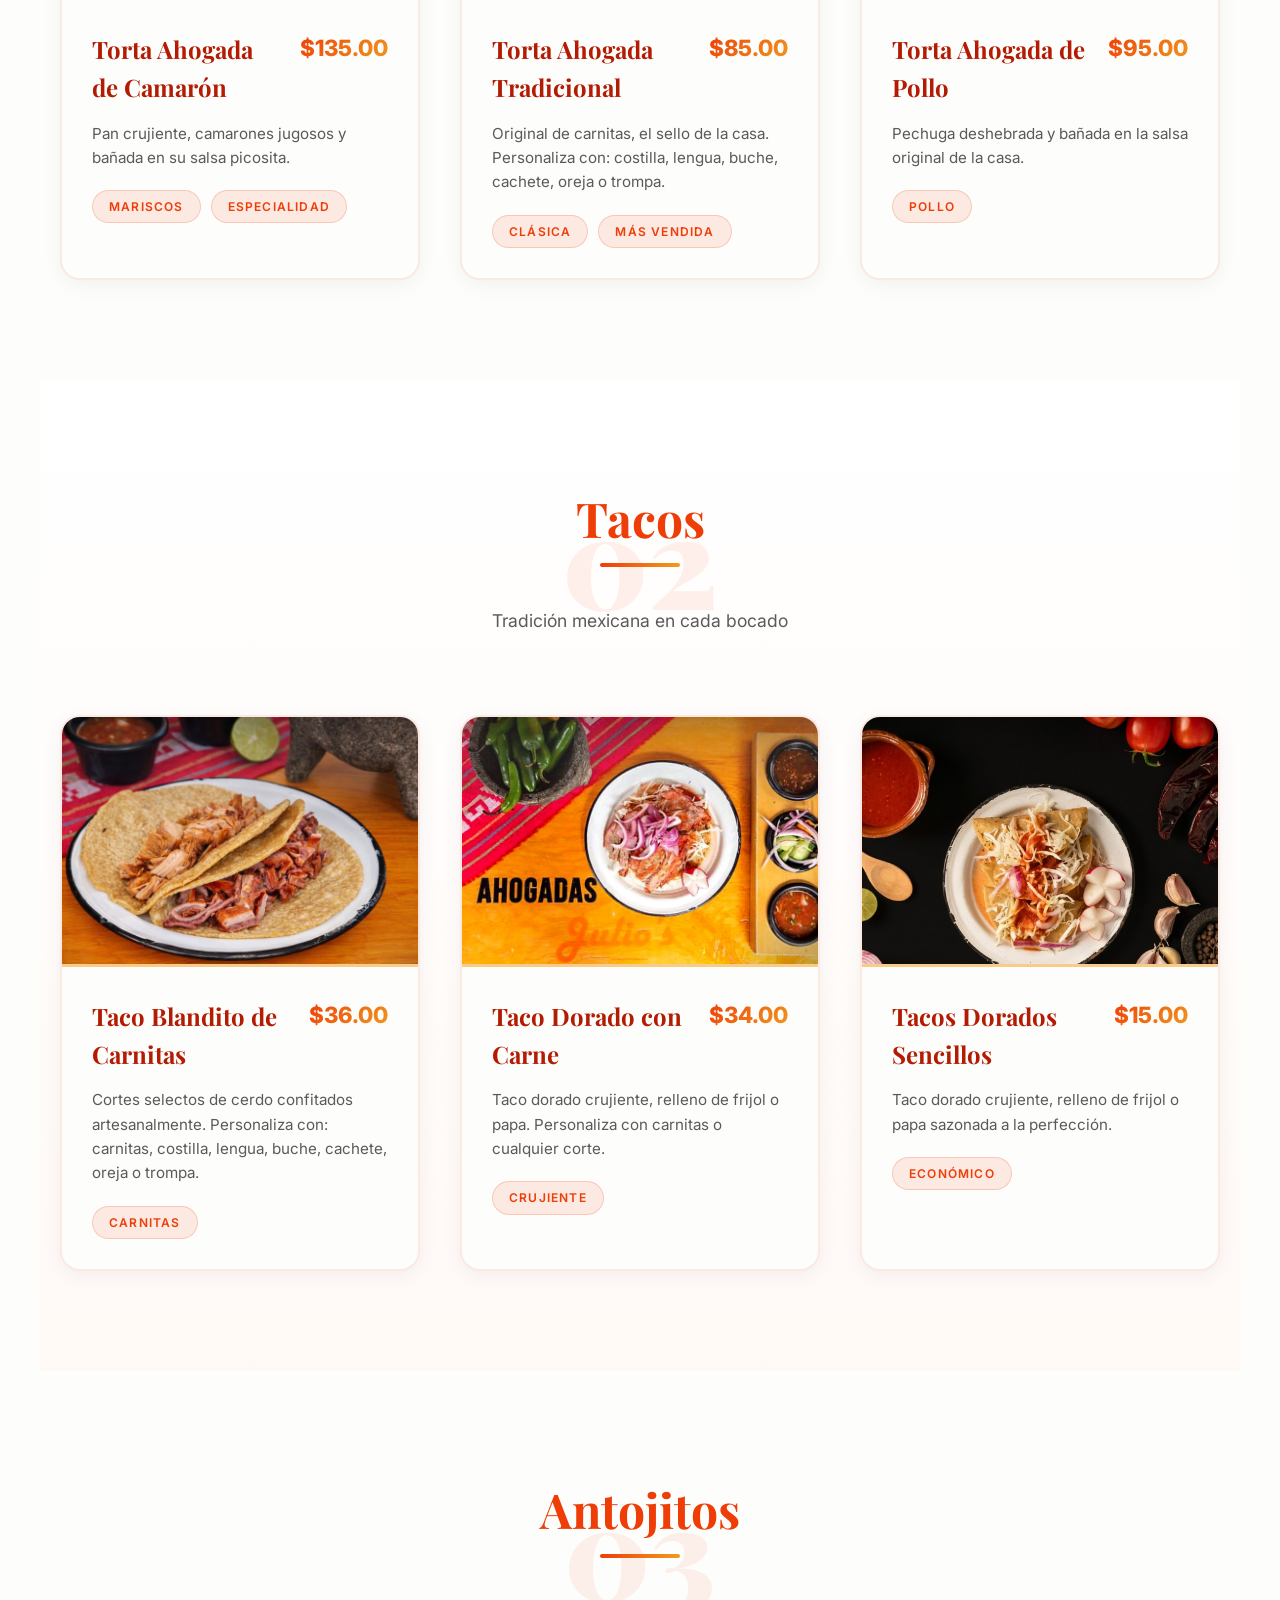
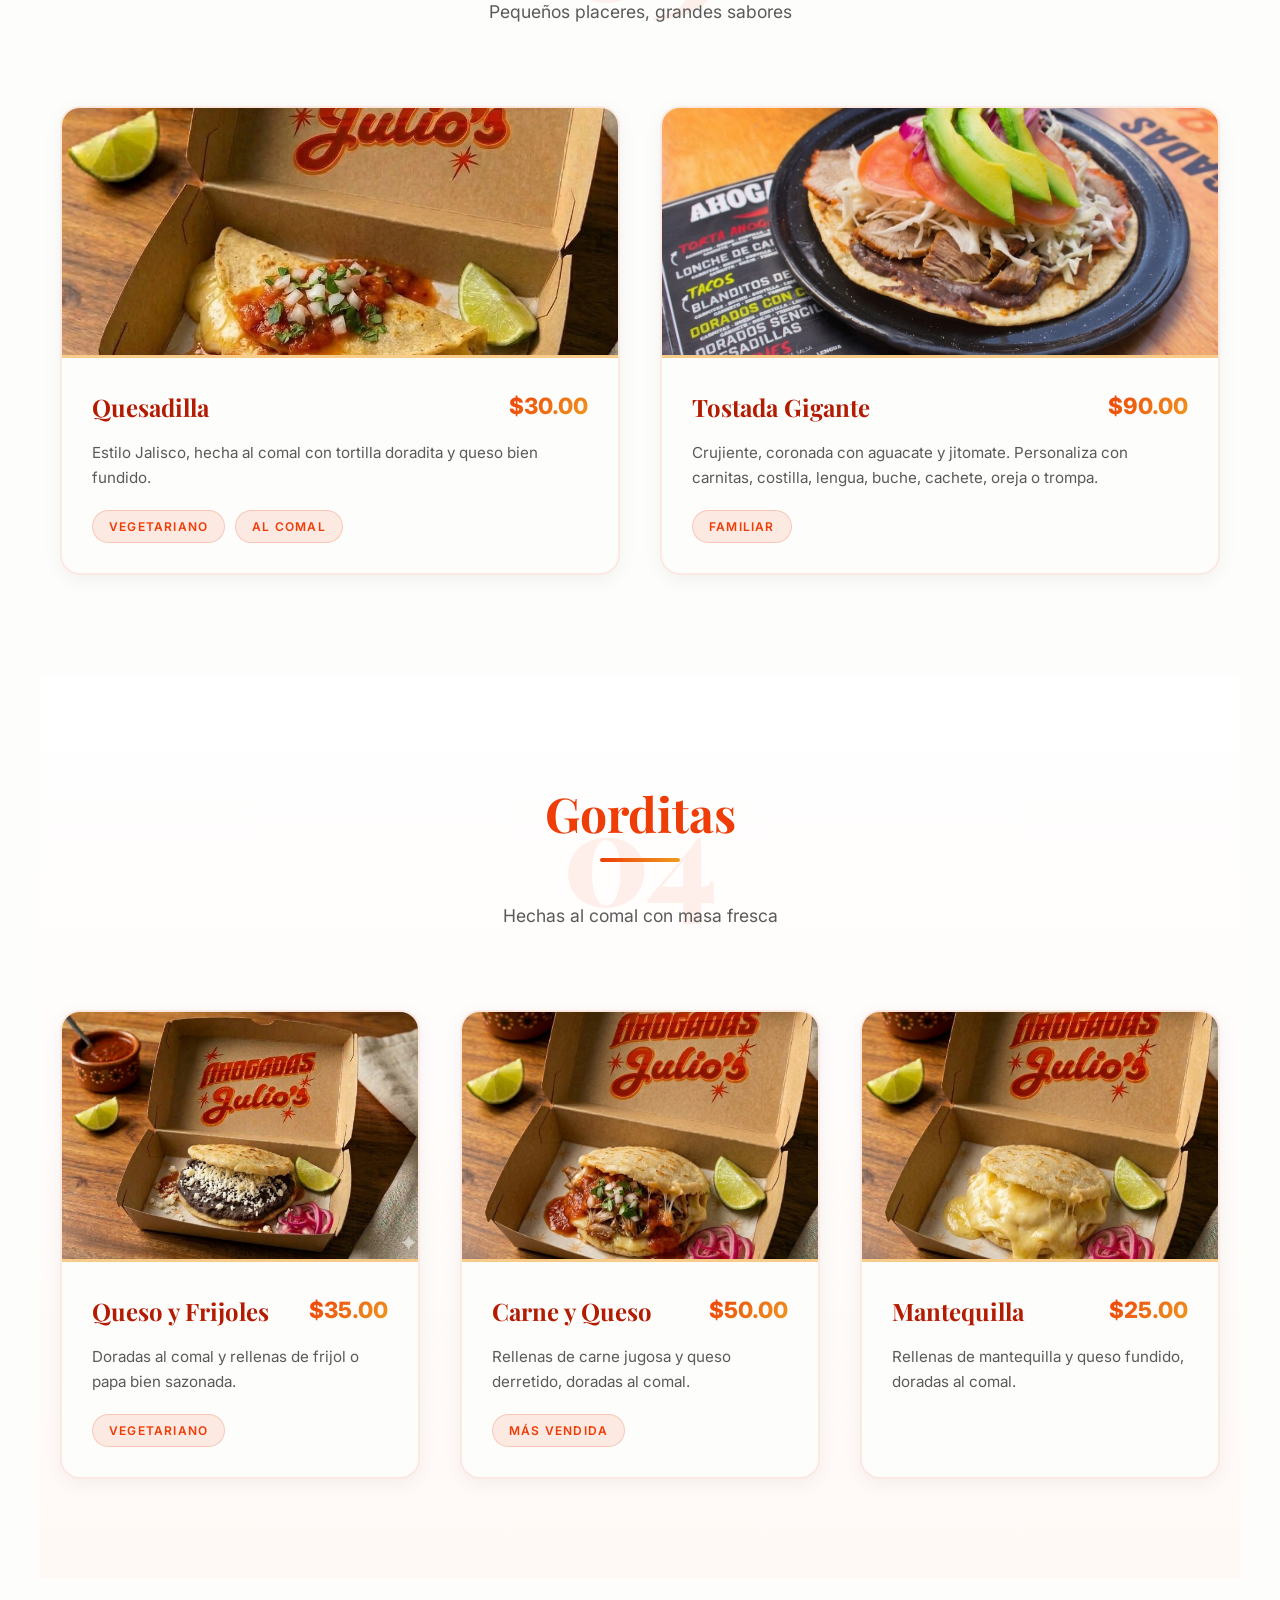
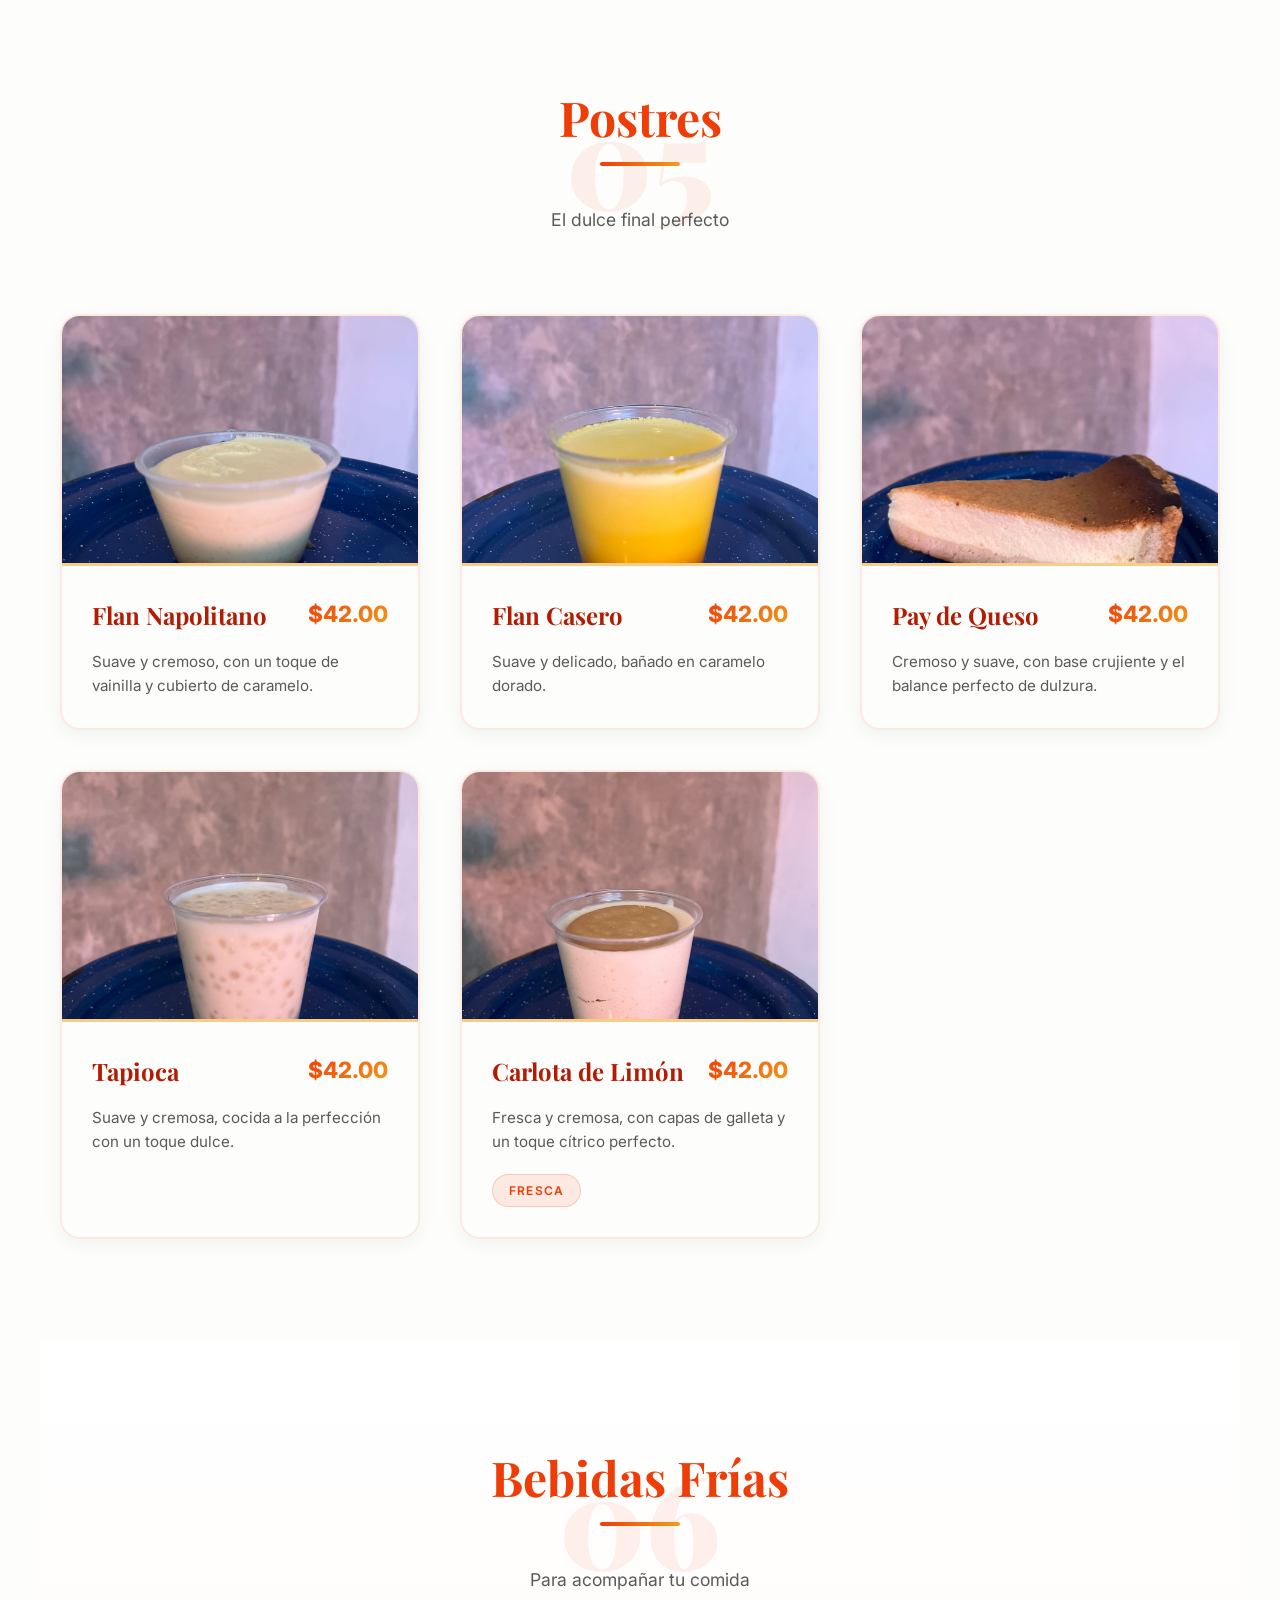
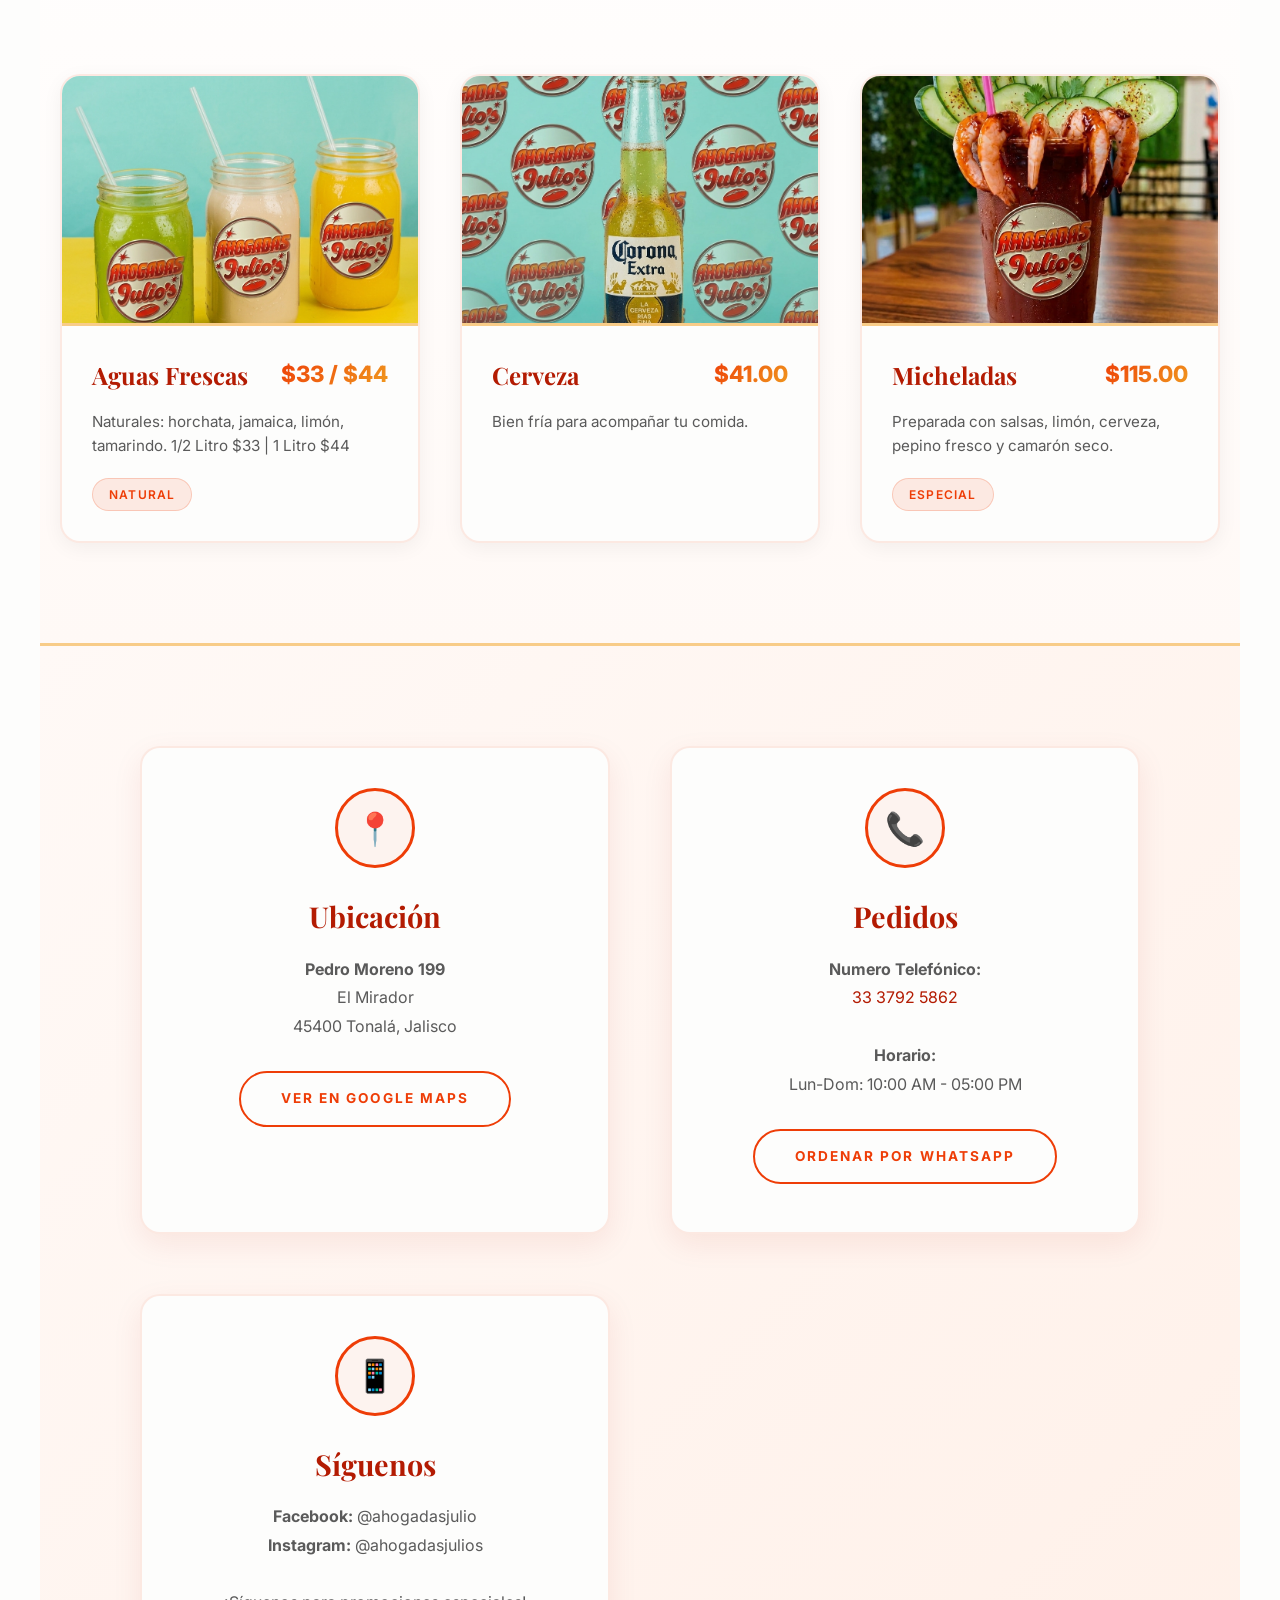
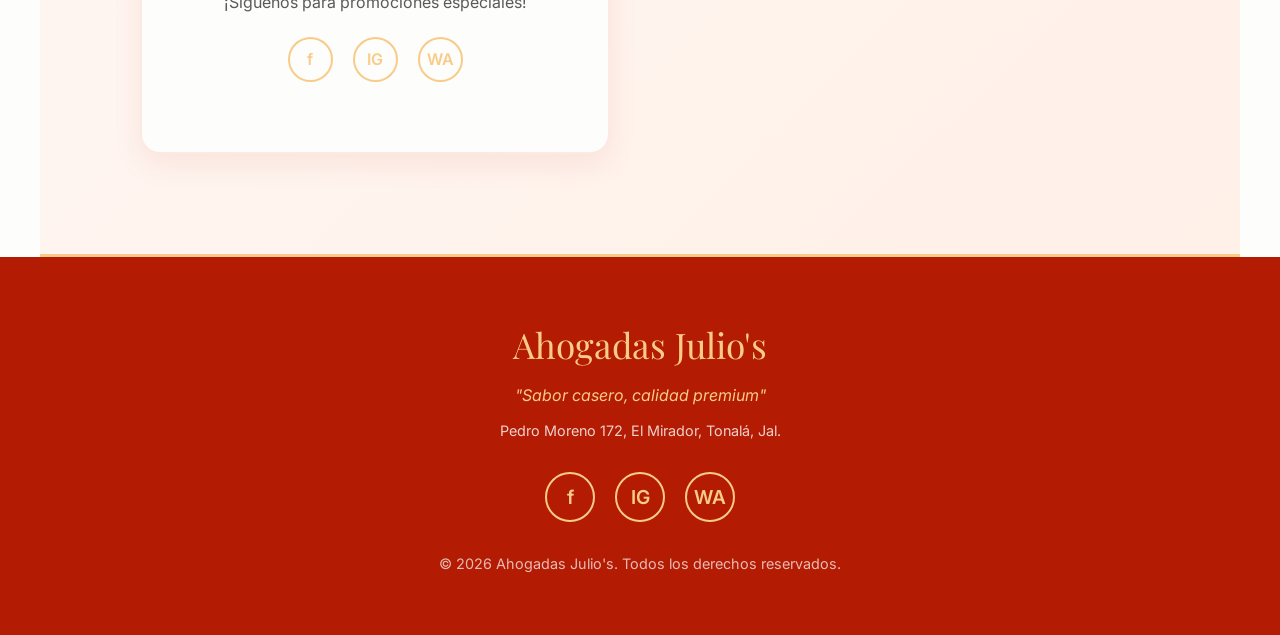
==== commit 936eb362: "Add files via upload" ====
--- a/index.html
+++ b/index.html
@@ -916,7 +916,7 @@
                         <h3 class="card-title">Aguas Frescas</h3>
                         <span class="card-price">$33 / $44</span>
                     </div>
-                    <p class="card-desc">Naturales: NARANJA, HORCHATA, PIÑA CON HIERBA BUENA. 1/2 Litro $33 | 1 Litro $44</p>
+                    <p class="card-desc">Naturales: horchata, jamaica, limón, tamarindo. 1/2 Litro $33 | 1 Litro $44</p>
                     <div class="card-tags">
                         <span class="tag">Natural</span>
                     </div>
@@ -956,76 +956,57 @@
 
     <!-- Contacto/Ubicación -->
     <section id="contacto" class="section info-section">
-        <div class="info-grid" style="display: grid; grid-template-columns: repeat(auto-fit, minmax(280px, 1fr)); gap: 30px; max-width: 1000px; margin: 0 auto;">
-            
-            <!-- Ubicación -->
-            <div class="info-card" style="background: var(--blanco); border-radius: 20px; padding: 40px; text-align: center; box-shadow: 0 10px 30px rgba(179,27,2,0.1); border-top: 4px solid var(--rojo-brillante); transition: transform 0.3s;">
-                <div class="info-icon" style="width: 80px; height: 80px; background: rgba(238,61,7,0.1); border: 3px solid var(--rojo-brillante); border-radius: 50%; display: flex; align-items: center; justify-content: center; margin: 0 auto 20px; font-size: 2rem; color: var(--rojo-brillante);">📍</div>
-                <h3 style="font-family: 'Playfair Display', serif; font-size: 1.8rem; color: var(--rojo-oscuro); margin-bottom: 15px;">Ubicación</h3>
-                <p style="color: var(--gris-texto); line-height: 1.8; margin-bottom: 20px;">
-                    <strong style="color: var(--rojo-oscuro);">Pedro Moreno 199</strong><br>
+        <div class="info-grid">
+            <div class="info-card fade-in">
+                <div class="info-icon">📍</div>
+                <h3 class="info-title">Ubicación</h3>
+                <p class="info-text">
+                    <strong>Pedro Moreno 199</strong><br>
                     El Mirador<br>
                     45400 Tonalá, Jalisco
                 </p>
                 <a href="https://maps.google.com/?q=Pedro+Moreno+199+El+Mirador+Tonalá+Jalisco" target="_blank" class="btn-gold">Ver en Google Maps</a>
             </div>
 
-            <!-- Contacto Directo -->
-            <div class="info-card" style="background: var(--blanco); border-radius: 20px; padding: 40px; text-align: center; box-shadow: 0 10px 30px rgba(179,27,2,0.1); border-top: 4px solid var(--amarillo-contorno); transition: transform 0.3s;">
-                <div class="info-icon" style="width: 80px; height: 80px; background: rgba(248,204,136,0.2); border: 3px solid var(--amarillo-contorno); border-radius: 50%; display: flex; align-items: center; justify-content: center; margin: 0 auto 20px; font-size: 2rem; color: var(--rojo-brillante);">📞</div>
-                <h3 style="font-family: 'Playfair Display', serif; font-size: 1.8rem; color: var(--rojo-oscuro); margin-bottom: 15px;">Pedidos</h3>
-                <p style="color: var(--gris-texto); line-height: 1.8; margin-bottom: 20px;">
-                    <strong style="color: var(--rojo-oscuro);">Numero Telefonico:</strong><br>
-                    33 3792 5862<br><br>
-                    <strong style="color: var(--rojo-oscuro);">Horario:</strong><br>
-                    Lunes a Domingo<br>
-                    10:00 AM - 5:00 PM
+            <div class="info-card fade-in">
+                <div class="info-icon">📞</div>
+                <h3 class="info-title">Pedidos</h3>
+                <p class="info-text">
+                    <strong>Numero Telefónico:</strong><br>
+                    <a href="523337925862" style="color: var(--rojo-oscuro); text-decoration: none;">33 3792 5862</a><br><br>
+                    <strong>Horario:</strong><br>
+                    Lun-Dom: 10:00 AM - 05:00 PM
                 </p>
-                <a href="https://wa.me/523312442991" target="_blank" style="display: inline-block; background: var(--rojo-brillante); color: white; padding: 12px 30px; border-radius: 25px; text-decoration: none; font-weight: 700; transition: all 0.3s;">Ordenar por WhatsApp</a>
-            </div>
-        </div>
-
-        <!-- Promoción Dogos Julio's (para las tardes) -->
-        <div style="max-width: 800px; margin: 50px auto 0; background: linear-gradient(135deg, var(--rojo-oscuro) 0%, var(--rojo-brillante) 100%); border-radius: 20px; padding: 40px; color: white; text-align: center; box-shadow: 0 10px 30px rgba(238,61,7,0.3); border: 3px solid var(--amarillo-contorno);">
-            <div style="font-size: 3rem; margin-bottom: 15px;">🌙</div>
-            <h3 style="font-family: 'Playfair Display', serif; font-size: 2.2rem; margin-bottom: 10px; color: var(--amarillo-contorno); text-transform: uppercase; letter-spacing: 0.1em;">¿Antojo de algo rico por las tardes?</h3>
-            <p style="font-size: 1.1rem; margin-bottom: 20px; opacity: 0.95;">Visita nuestro otro restaurante</p>
-            <div style="background: rgba(255,255,255,0.15); border-radius: 15px; padding: 25px; margin: 20px 0; border: 2px solid rgba(248,204,136,0.3);">
-                <h4 style="font-family: 'Playfair Display', serif; font-size: 2rem; margin-bottom: 10px; color: var(--blanco); letter-spacing: 0.05em;">DOGOS JULIO'S</h4>
-                <p style="margin-bottom: 15px; font-size: 1.1rem;">Hamburguesas, Hot Dogs y Tortas</p>
-                <p style="font-size: 1.3rem; font-weight: 700; margin-bottom: 5px; color: var(--amarillo-contorno);">📞 33 1043 3443</p>
-                <p style="font-size: 0.95rem; opacity: 0.9; margin-bottom: 20px;">Lun-Dom: 5:30 PM - 12:30 AM</p>
-                <div style="display: flex; gap: 10px; justify-content: center; flex-wrap: wrap;">
-                    <a href="https://cookinglikedan-stack.github.io/Dogos-Julio-s/" target="_blank" style="display: inline-block; background: var(--amarillo-contorno); color: var(--rojo-oscuro); padding: 12px 30px; border-radius: 25px; text-decoration: none; font-weight: 700; transition: all 0.3s;">Ver Menú Digital</a>
-                    <a href="https://wa.me/523310433443" target="_blank" style="display: inline-block; background: white; color: var(--rojo-brillante); padding: 12px 30px; border-radius: 25px; text-decoration: none; font-weight: 700; transition: all 0.3s;">WhatsApp</a>
-                </div>
-            </div>
-        </div>
-
-        <!-- Redes Sociales -->
-        <div style="text-align: center; margin-top: 60px;">
-            <h3 style="font-family: 'Playfair Display', serif; font-size: 1.8rem; margin-bottom: 10px; color: var(--rojo-oscuro);">Síguenos en Redes</h3>
-            <p style="color: var(--gris-texto); margin-bottom: 25px;">@ahogadasjulio • @ahogadasjulios</p>
-            <div class="social-links" style="display: flex; justify-content: center; gap: 20px;">
-                <a href="https://www.facebook.com/ahogadasjulio" target="_blank" class="social-link" style="width: 60px; height: 60px; font-size: 1.5rem; background: var(--blanco); border: 2px solid var(--rojo-brillante); color: var(--rojo-brillante); border-radius: 50%; display: flex; align-items: center; justify-content: center; text-decoration: none; transition: all 0.3s;">f</a>
-                <a href="https://www.instagram.com/ahogadasjulios" target="_blank" class="social-link" style="width: 60px; height: 60px; font-size: 1.5rem; background: var(--blanco); border: 2px solid var(--rojo-brillante); color: var(--rojo-brillante); border-radius: 50%; display: flex; align-items: center; justify-content: center; text-decoration: none; transition: all 0.3s;">IG</a>
-                <a href="https://wa.me/523312442991" target="_blank" class="social-link" style="width: 60px; height: 60px; font-size: 1.5rem; background: var(--blanco); border: 2px solid var(--rojo-brillante); color: var(--rojo-brillante); border-radius: 50%; display: flex; align-items: center; justify-content: center; text-decoration: none; transition: all 0.3s;">WA</a>
+                <a href="https://wa.me/523312442991" target="_blank" class="btn-gold">Ordenar por WhatsApp</a>
+            </div>
+
+            <div class="info-card fade-in">
+                <div class="info-icon">📱</div>
+                <h3 class="info-title">Síguenos</h3>
+                <p class="info-text">
+                    <strong>Facebook:</strong> @ahogadasjulio<br>
+                    <strong>Instagram:</strong> @ahogadasjulios<br><br>
+                    ¡Síguenos para promociones especiales!
+                </p>
+                <div class="social-links" style="margin-top: 20px;">
+                    <a href="https://www.facebook.com/ahogadasjulio" target="_blank" class="social-link" style="width: 45px; height: 45px; font-size: 1rem;">f</a>
+                    <a href="https://www.instagram.com/ahogadasjulios" target="_blank" class="social-link" style="width: 45px; height: 45px; font-size: 1rem;">IG</a>
+                    <a href="https://wa.me/523312442991" target="_blank" class="social-link" style="width: 45px; height: 45px; font-size: 1rem;">WA</a>
+                </div>
             </div>
         </div>
     </section>
 
-    <footer style="background: var(--rojo-oscuro); padding: 60px 20px; text-align: center; color: var(--blanco); margin-top: 80px; border-top: 4px solid var(--amarillo-contorno);">
-        <div style="font-family: 'Playfair Display', serif; font-size: 3rem; color: var(--amarillo-contorno); margin-bottom: 10px; font-weight: 700;">AHOGADAS JULIO'S</div>
-        <p style="color: var(--amarillo-contorno); font-style: italic; margin-bottom: 10px; font-size: 1.2rem;">"Sabor casero, calidad premium"</p>
-        <p style="color: rgba(255,255,255,0.8); font-size: 1rem; margin-bottom: 30px;">Tortas Ahogadas • Tacos • Gorditas</p>
-        
-        <div class="social-links" style="display: flex; justify-content: center; gap: 15px; margin-bottom: 30px;">
-            <a href="https://www.facebook.com/ahogadasjulio" target="_blank" style="width: 50px; height: 50px; border: 2px solid var(--amarillo-contorno); border-radius: 50%; display: flex; align-items: center; justify-content: center; color: var(--amarillo-contorno); text-decoration: none; transition: all 0.3s; font-size: 1.2rem;">f</a>
-            <a href="https://www.instagram.com/ahogadasjulios" target="_blank" style="width: 50px; height: 50px; border: 2px solid var(--amarillo-contorno); border-radius: 50%; display: flex; align-items: center; justify-content: center; color: var(--amarillo-contorno); text-decoration: none; transition: all 0.3s; font-size: 1.2rem;">IG</a>
-            <a href="https://wa.me/523312442991" target="_blank" style="width: 50px; height: 50px; border: 2px solid var(--amarillo-contorno); border-radius: 50%; display: flex; align-items: center; justify-content: center; color: var(--amarillo-contorno); text-decoration: none; transition: all 0.3s; font-size: 1.2rem;">WA</a>
-        </div>
-
-        <p style="color: rgba(255,255,255,0.6); font-size: 0.9rem;">© 2026 Ahogadas Julio's. Todos los derechos reservados.</p>
+    <footer>
+        <div class="footer-logo">Ahogadas Julio's</div>
+        <p style="color: var(--amarillo-contorno); font-style: italic; margin-bottom: 10px;">"Sabor casero, calidad premium"</p>
+        <p style="color: rgba(255,255,255,0.8); font-size: 0.9rem;">Pedro Moreno 172, El Mirador, Tonalá, Jal.</p>
+        <div class="social-links">
+            <a href="https://www.facebook.com/ahogadasjulio" target="_blank" class="social-link">f</a>
+            <a href="https://www.instagram.com/ahogadasjulios" target="_blank" class="social-link">IG</a>
+            <a href="https://wa.me/523312442991" target="_blank" class="social-link">WA</a>
+        </div>
+        <p class="copyright">© 2026 Ahogadas Julio's. Todos los derechos reservados.</p>
     </footer>
 
     <script>
@@ -1034,7 +1015,10 @@
                 e.preventDefault();
                 const target = document.querySelector(this.getAttribute('href'));
                 if (target) {
-                    target.scrollIntoView({ behavior: 'smooth', block: 'start' });
+                    target.scrollIntoView({
+                        behavior: 'smooth',
+                        block: 'start'
+                    });
                 }
             });
         });
